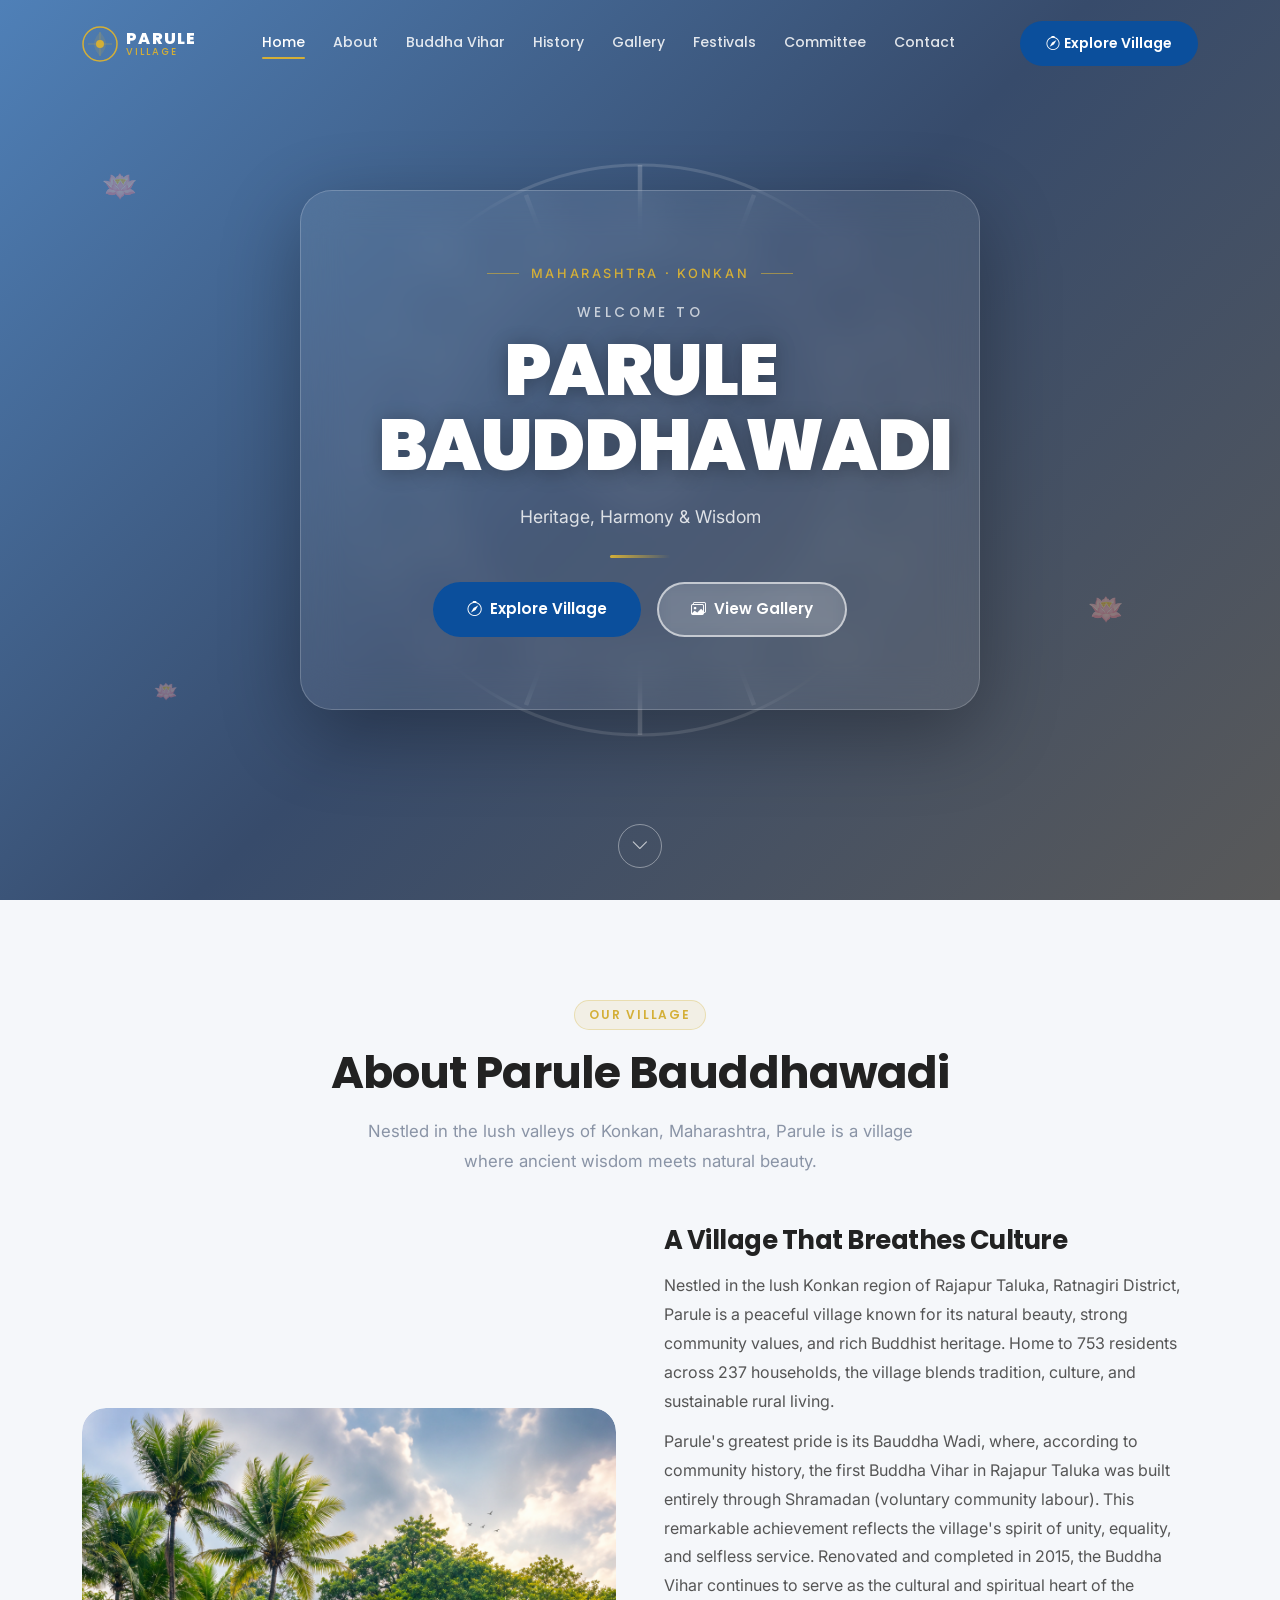
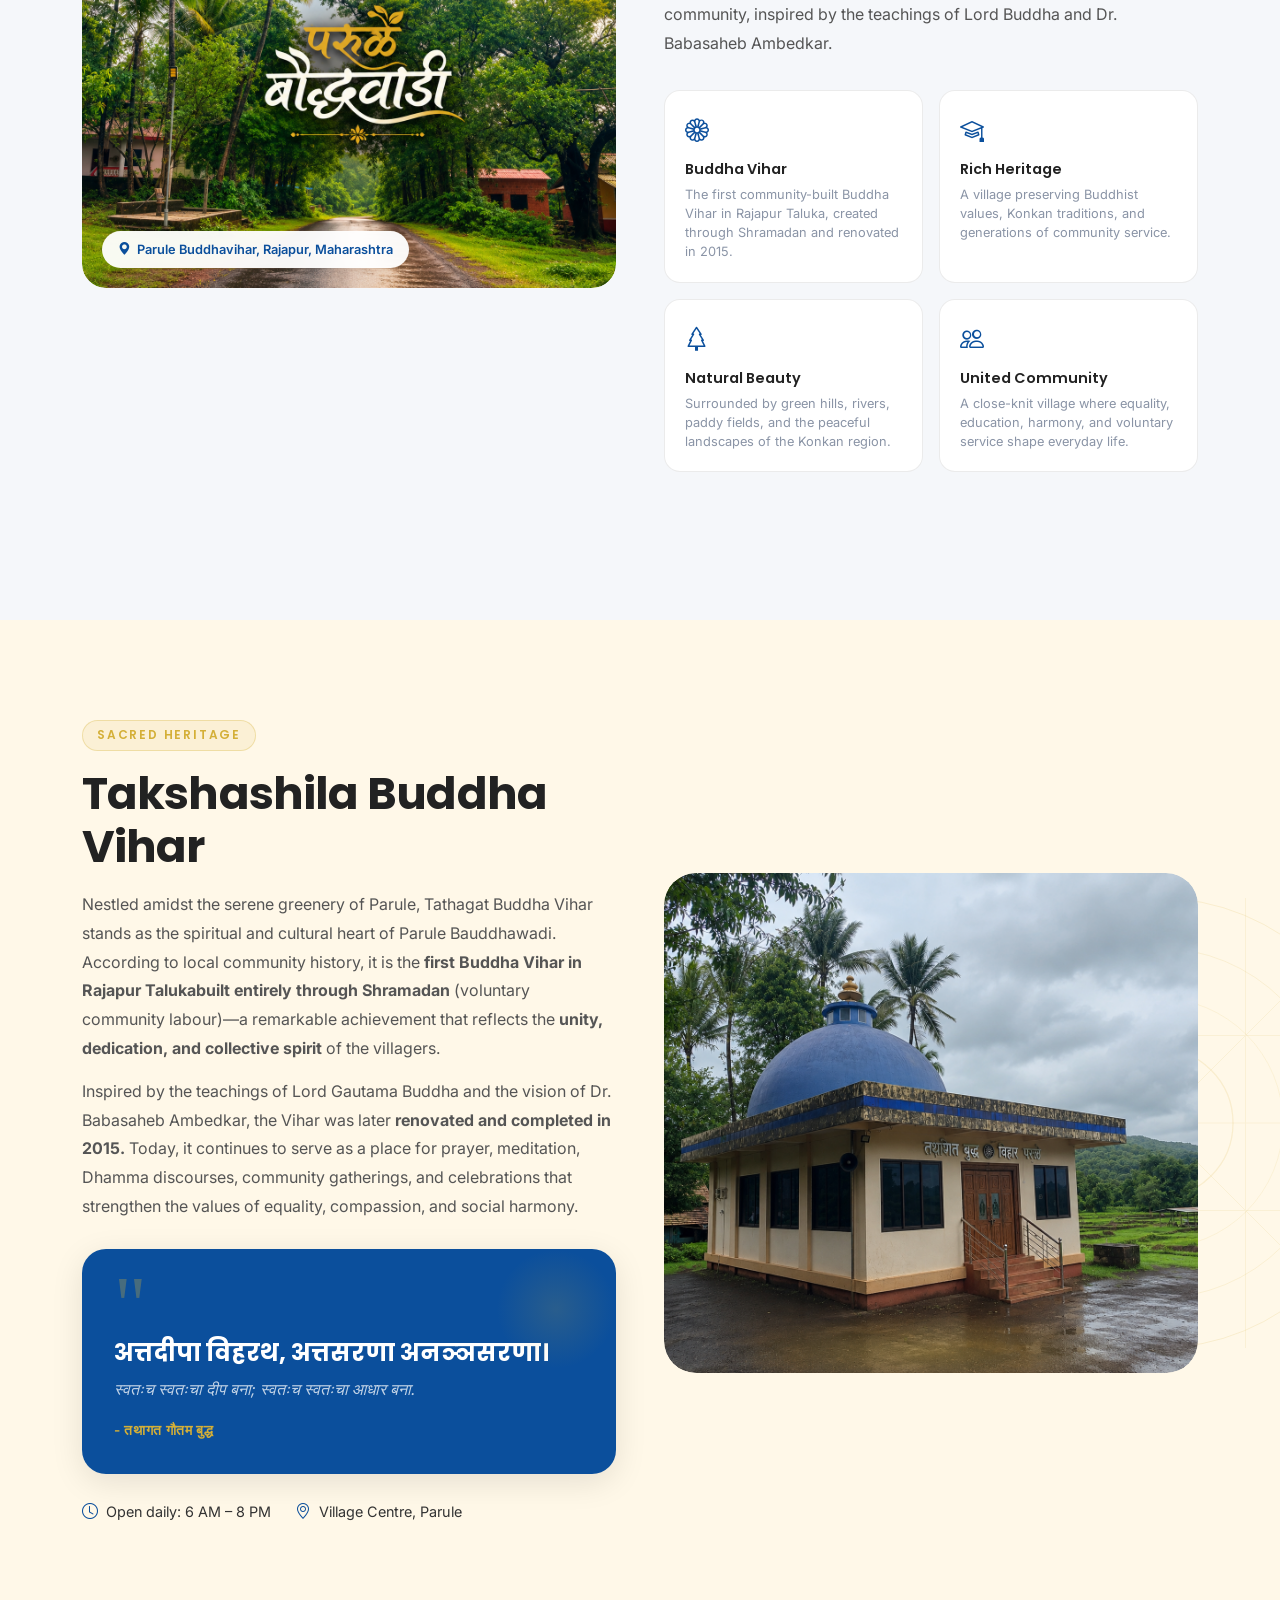
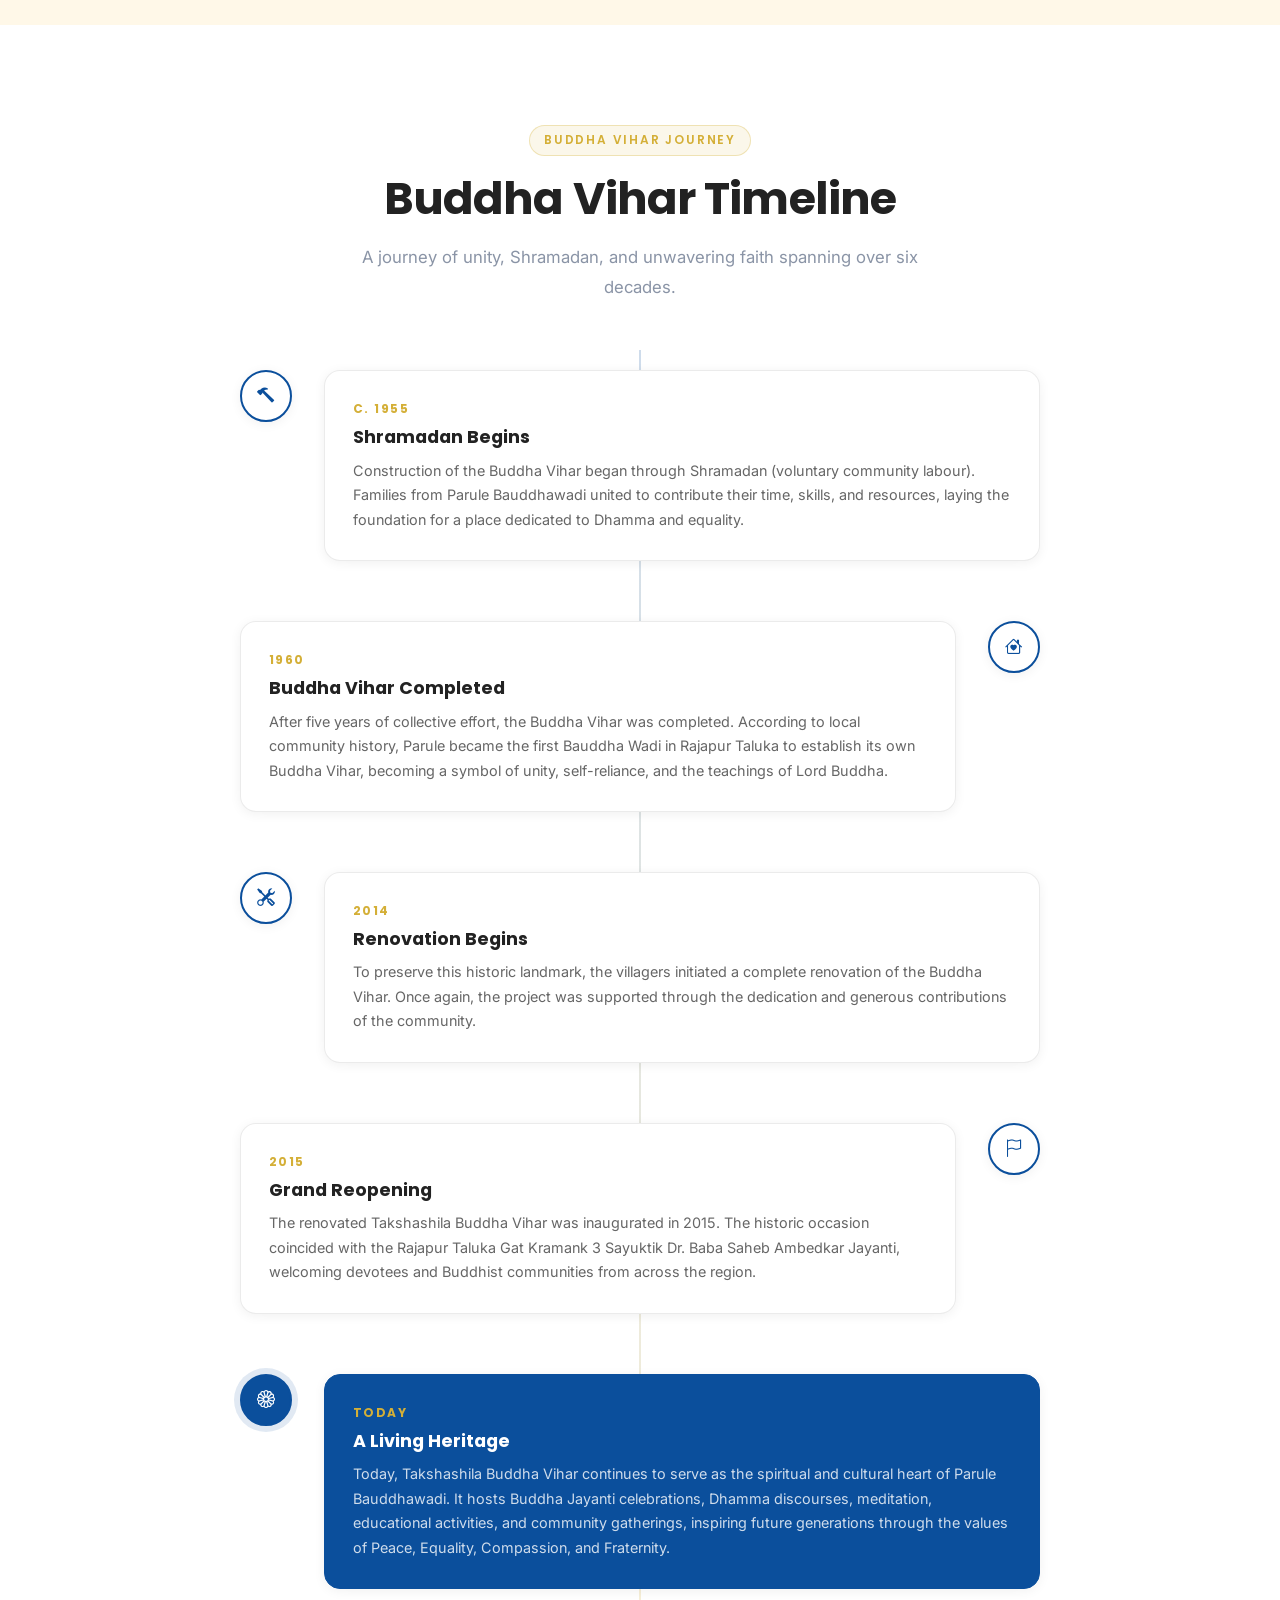
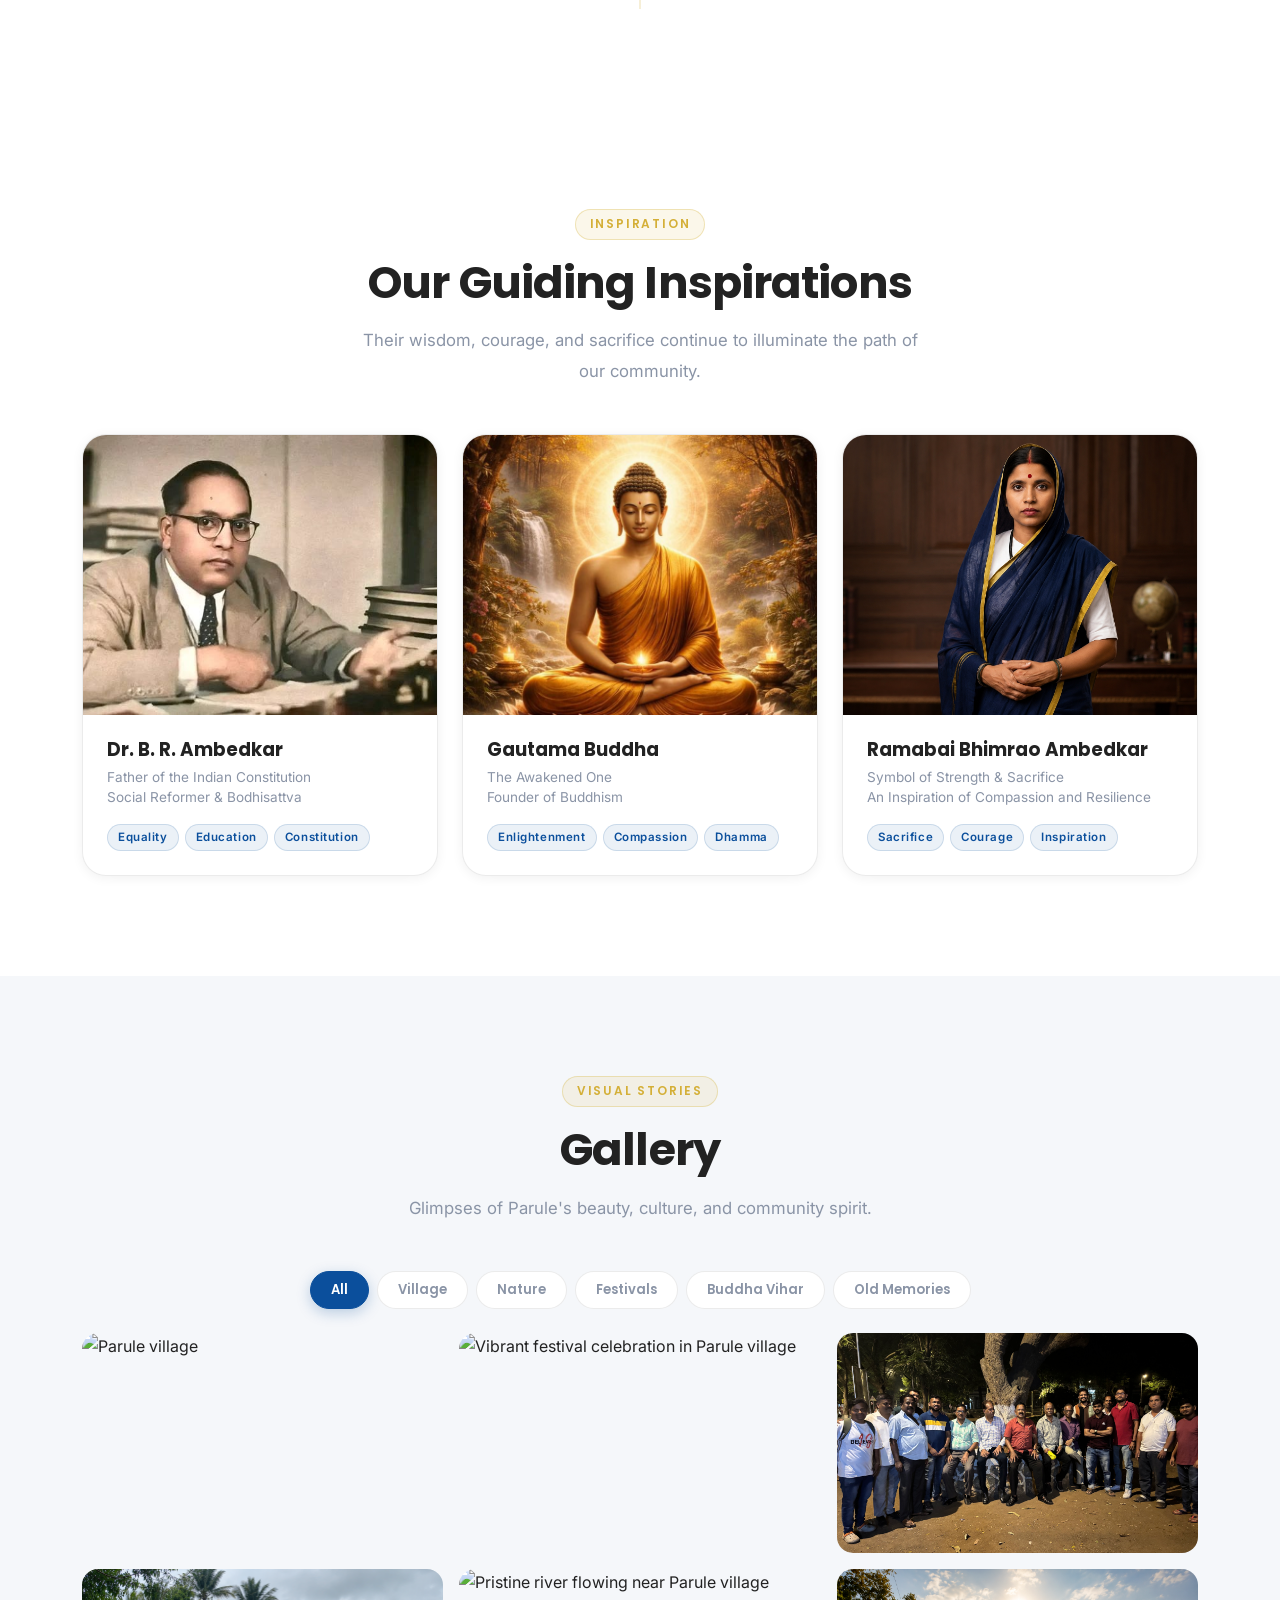
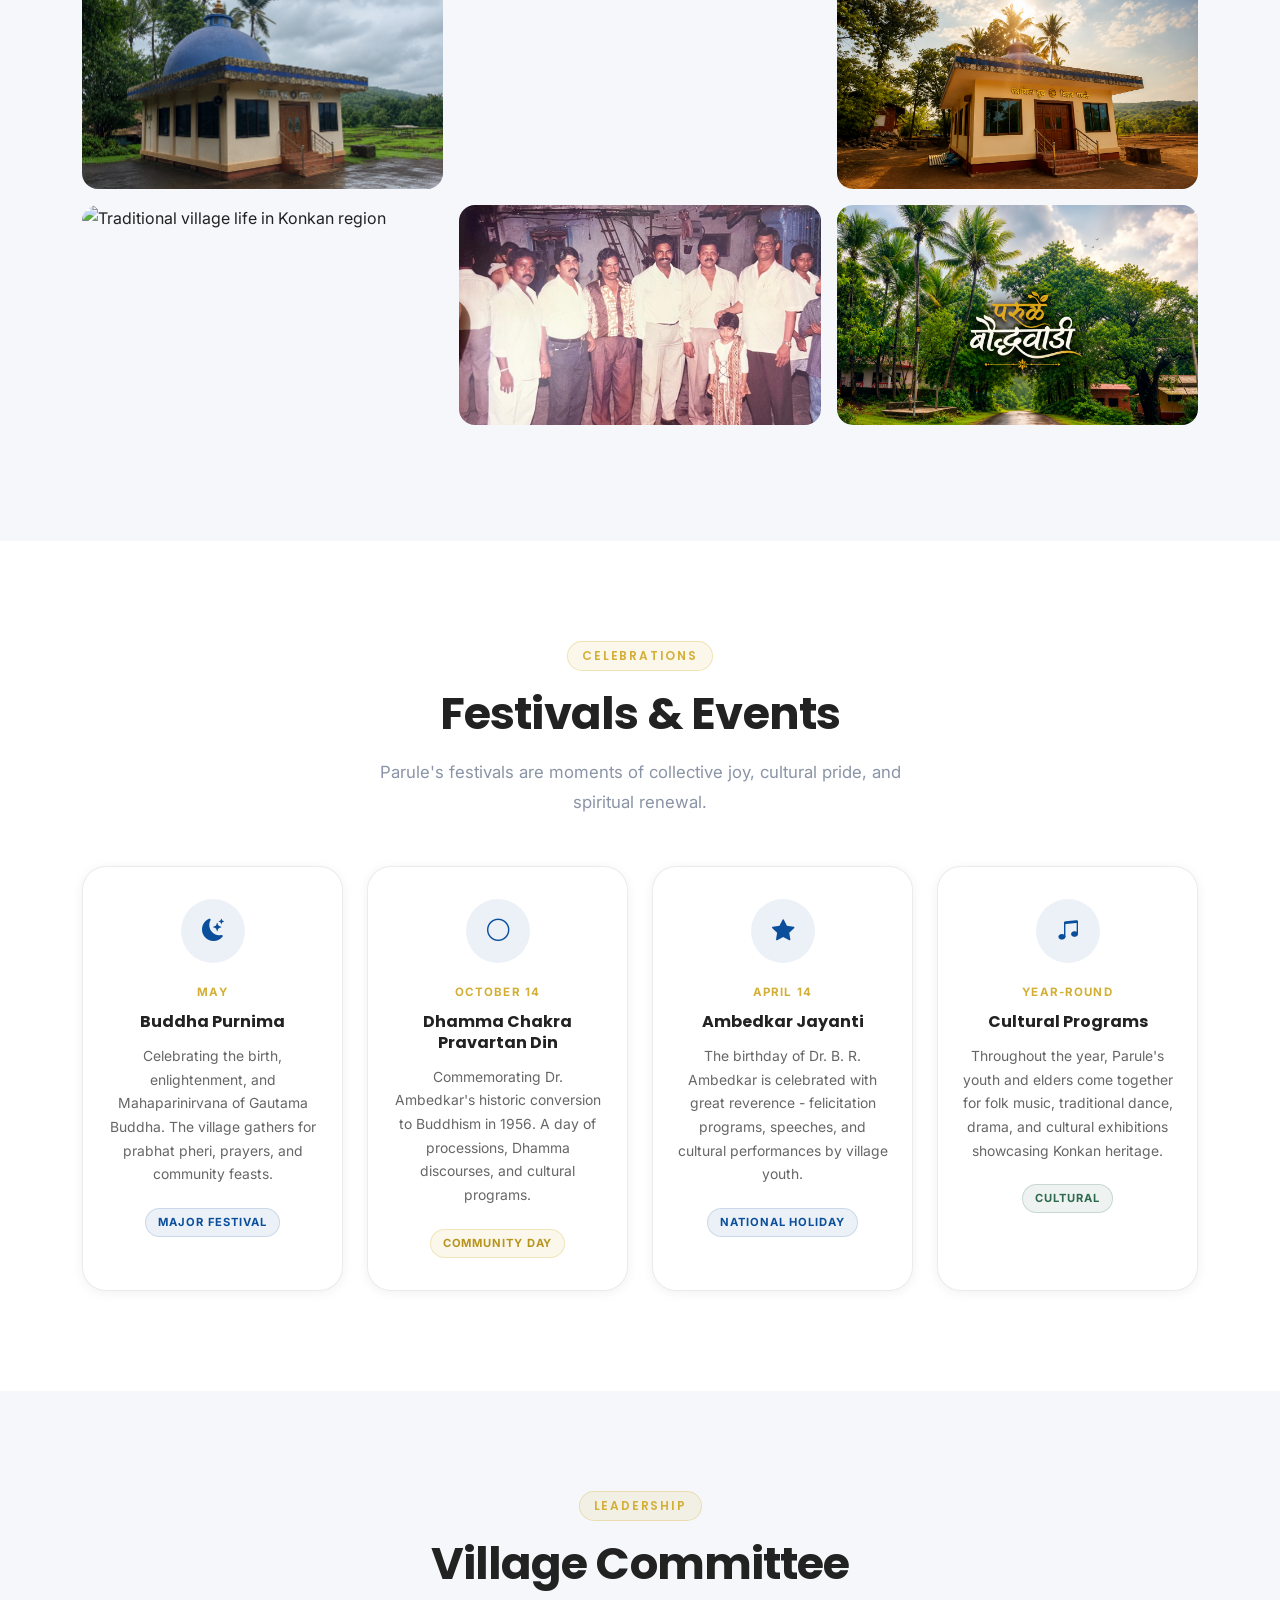
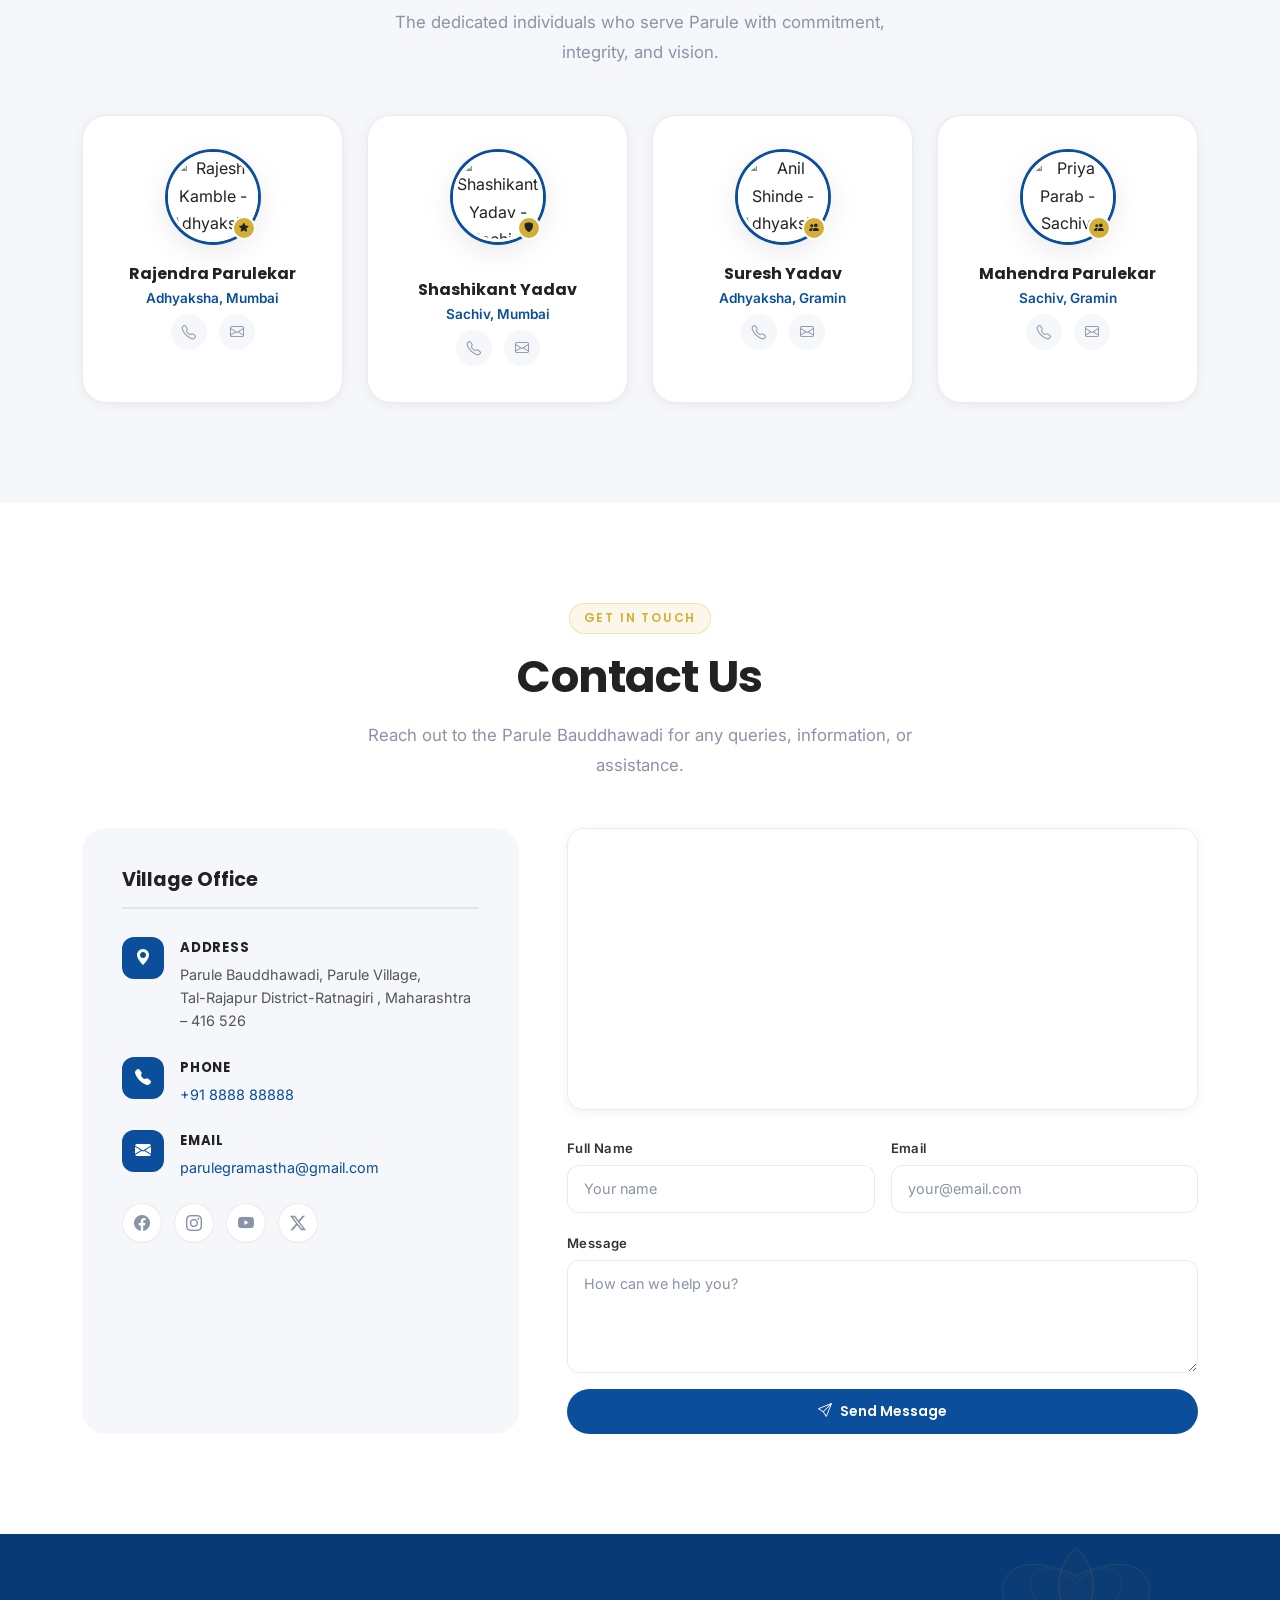
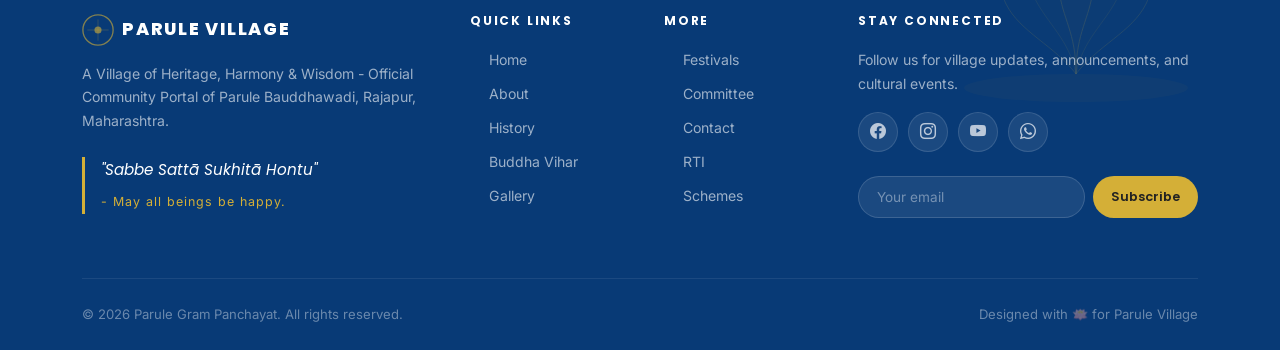
==== index.html @ d279f094 "Add files via upload Moved files to root folder" ====
<!doctype html>
<html lang="en">
  <head>
    <script>
      (function (w, i, g) {
        w[g] = w[g] || [];
        if (typeof w[g].push == "function") w[g].push(i);
      })(window, "GTM-KL4FQVG", "google_tags_first_party");
    </script>
    <script>
      (function (w, d, s, l) {
        w[l] = w[l] || [];
        (function () {
          w[l].push(arguments);
        })("set", "developer_id.dY2E1Nz", true);
        var f = d.getElementsByTagName(s)[0],
          j = d.createElement(s);
        j.async = true;
        j.src = "/cake/";
        f.parentNode.insertBefore(j, f);
      })(window, document, "script", "dataLayer");
    </script>
    <meta charset="UTF-8" />
    <meta name="viewport" content="width=device-width, initial-scale=1.0" />
    <meta
      name="description"
      content="Parule Village - A Village of Heritage, Harmony & Wisdom. Official community portal for Parule, Konkan, Maharashtra."
    />
    <meta
      name="keywords"
      content="Parule village, Konkan village, Maharashtra, Buddha Vihar, Gram Panchayat, community portal"
    />
    <meta name="author" content="Parule Gram Panchayat" />
    <meta
      property="og:title"
      content="Parule Village - Heritage, Harmony & Wisdom"
    />
    <meta
      property="og:description"
      content="Official community portal for Parule village, Konkan, Maharashtra."
    />
    <meta property="og:type" content="website" />
    <title>Parule Village - Heritage, Harmony &amp; Wisdom</title>

    <!-- Favicon placeholder -->
    <link
      rel="icon"
      type="image/svg+xml"
      href="data:image/svg+xml,<svg xmlns='http://www.w3.org/2000/svg' viewBox='0 0 100 100'><text y='.9em' font-size='90'>🪷</text></svg>"
    />

    <!-- Google Fonts -->
    <link rel="preconnect" href="https://fonts.googleapis.com" />
    <link rel="preconnect" href="https://fonts.gstatic.com" crossorigin />
    <link
      href="https://fonts.googleapis.com/css2?family=Poppins:wght@300;400;500;600;700;800;900&family=Inter:wght@300;400;500;600&display=swap"
      rel="stylesheet"
    />

    <!-- Bootstrap 5.3 -->
    <link
      rel="stylesheet"
      href="https://cdn.jsdelivr.net/npm/bootstrap@5.3.2/dist/css/bootstrap.min.css"
    />

    <!-- Bootstrap Icons -->
    <link
      rel="stylesheet"
      href="https://cdn.jsdelivr.net/npm/bootstrap-icons@1.11.3/font/bootstrap-icons.min.css"
    />

    <!-- AOS Animate On Scroll -->
    <link
      rel="stylesheet"
      href="https://cdn.jsdelivr.net/npm/aos@2.3.4/dist/aos.css"
    />

    <!-- GLightbox -->
    <link
      rel="stylesheet"
      href="https://cdn.jsdelivr.net/npm/glightbox/dist/css/glightbox.min.css"
    />

    <!-- Custom CSS -->
    <link rel="stylesheet" href="css/style.css" />
  </head>
  <body>
    <!-- ========== NAVBAR ========== -->
    <nav
      class="navbar navbar-expand-lg fixed-top"
      id="mainNavbar"
      aria-label="Main navigation"
    >
      <div class="container">
        <!-- Logo -->
        <a
          class="navbar-brand d-flex align-items-center gap-2"
          href="#home"
          aria-label="Parule Village Home"
        >
          <div class="navbar-logo-icon" aria-hidden="true">
            <svg
              width="36"
              height="36"
              viewBox="0 0 36 36"
              fill="none"
              xmlns="http://www.w3.org/2000/svg"
            >
              <circle
                cx="18"
                cy="18"
                r="17"
                stroke="var(--gold)"
                stroke-width="1.5"
              />
              <path
                d="M18 6 C18 6 24 12 24 18 C24 24 18 30 18 30 C18 30 12 24 12 18 C12 12 18 6 18 6Z"
                fill="var(--gold)"
                opacity="0.15"
              />
              <circle cx="18" cy="18" r="4" fill="var(--gold)" />
              <line
                x1="18"
                y1="6"
                x2="18"
                y2="30"
                stroke="var(--gold)"
                stroke-width="0.8"
                opacity="0.4"
              />
              <line
                x1="6"
                y1="18"
                x2="30"
                y2="18"
                stroke="var(--gold)"
                stroke-width="0.8"
                opacity="0.4"
              />
            </svg>
          </div>
          <div class="navbar-brand-text">
            <span class="brand-title">PARULE</span>
            <span class="brand-subtitle">VILLAGE</span>
          </div>
        </a>

        <button
          class="navbar-toggler"
          type="button"
          data-bs-toggle="collapse"
          data-bs-target="#navMenu"
          aria-controls="navMenu"
          aria-expanded="false"
          aria-label="Toggle navigation"
        >
          <span class="navbar-toggler-icon-custom">
            <i class="bi bi-list"></i>
          </span>
        </button>

        <div class="collapse navbar-collapse" id="navMenu">
          <ul class="navbar-nav mx-auto gap-1" role="list">
            <li class="nav-item"><a class="nav-link" href="#home">Home</a></li>
            <li class="nav-item">
              <a class="nav-link" href="#about">About</a>
            </li>
            <li class="nav-item">
              <a class="nav-link" href="#buddha-vihar">Buddha Vihar</a>
            </li>
            <li class="nav-item">
              <a class="nav-link" href="#history">History</a>
            </li>
            <li class="nav-item">
              <a class="nav-link" href="#gallery">Gallery</a>
            </li>
            <li class="nav-item">
              <a class="nav-link" href="#festivals">Festivals</a>
            </li>
            <li class="nav-item">
              <a class="nav-link" href="#committee">Committee</a>
            </li>
            <li class="nav-item">
              <a class="nav-link" href="#contact">Contact</a>
            </li>
          </ul>
          <a href="#about" class="btn btn-cta ms-lg-3">
            <i class="bi bi-compass me-1" aria-hidden="true"></i>Explore Village
          </a>
        </div>
      </div>
    </nav>

    <!-- ========== HERO SECTION ========== -->
    <section id="home" class="hero-section" role="banner">
      <!-- Parallax background -->
      <div class="hero-bg" aria-hidden="true"></div>
      <!-- Overlay -->
      <div class="hero-overlay" aria-hidden="true"></div>

      <!-- Dharma wheel watermark -->
      <div class="dharma-wheel-watermark" aria-hidden="true">
        <svg
          viewBox="0 0 200 200"
          fill="none"
          xmlns="http://www.w3.org/2000/svg"
        >
          <circle
            cx="100"
            cy="100"
            r="95"
            stroke="white"
            stroke-width="1"
            opacity="0.15"
          />
          <circle
            cx="100"
            cy="100"
            r="15"
            stroke="white"
            stroke-width="2"
            opacity="0.3"
          />
          <circle
            cx="100"
            cy="100"
            r="70"
            stroke="white"
            stroke-width="1.5"
            opacity="0.2"
          />
          <g opacity="0.2" stroke="white" stroke-width="1.5">
            <line x1="100" y1="5" x2="100" y2="30" />
            <line x1="100" y1="170" x2="100" y2="195" />
            <line x1="5" y1="100" x2="30" y2="100" />
            <line x1="170" y1="100" x2="195" y2="100" />
            <line x1="27" y1="27" x2="47" y2="47" />
            <line x1="153" y1="153" x2="173" y2="173" />
            <line x1="173" y1="27" x2="153" y2="47" />
            <line x1="47" y1="153" x2="27" y2="173" />
            <line x1="15" y1="62" x2="36" y2="70" />
            <line x1="164" y1="130" x2="185" y2="138" />
            <line x1="62" y1="15" x2="70" y2="36" />
            <line x1="130" y1="164" x2="138" y2="185" />
            <line x1="185" y1="62" x2="164" y2="70" />
            <line x1="36" y1="130" x2="15" y2="138" />
            <line x1="138" y1="15" x2="130" y2="36" />
            <line x1="70" y1="164" x2="62" y2="185" />
          </g>
        </svg>
      </div>

      <!-- Floating lotus decorations -->
      <div class="lotus-float lotus-float--1" aria-hidden="true">🪷</div>
      <div class="lotus-float lotus-float--2" aria-hidden="true">🪷</div>
      <div class="lotus-float lotus-float--3" aria-hidden="true">🪷</div>

      <!-- Hero content card -->
      <div
        class="container h-100 d-flex align-items-center justify-content-center"
      >
        <div
          class="hero-glass-card text-center"
          data-aos="fade-up"
          data-aos-duration="1000"
        >
          <p class="hero-eyebrow">
            <span class="eyebrow-line" aria-hidden="true"></span>
            Maharashtra · Konkan
            <span class="eyebrow-line" aria-hidden="true"></span>
          </p>
          <p class="hero-welcome">WELCOME TO</p>
          <h1 class="hero-title">PARULE BAUDDHAWADI</h1>
          <p class="hero-subtitle">
            Heritage, Harmony &amp; Wisdom
          </p>
          <div class="hero-divider" aria-hidden="true"></div>
          <div
            class="hero-actions d-flex flex-wrap gap-3 justify-content-center"
          >
            <a href="#about" class="btn btn-hero-primary">
              <i class="bi bi-compass me-2" aria-hidden="true"></i>Explore
              Village
            </a>
            <a href="#gallery" class="btn btn-hero-secondary">
              <i class="bi bi-images me-2" aria-hidden="true"></i>View Gallery
            </a>
          </div>
        </div>
      </div>

      <!-- Scroll indicator -->
      <a
        href="#about"
        class="scroll-indicator"
        aria-label="Scroll to About section"
      >
        <div class="scroll-indicator-inner">
          <i class="bi bi-chevron-down" aria-hidden="true"></i>
        </div>
      </a>
    </section>

    <!-- ========== ABOUT SECTION ========== -->
    <section
      id="about"
      class="section-padding bg-light-gray"
      aria-labelledby="about-heading"
    >
      <div class="container">
        <!-- Section header -->
        <div class="section-header text-center mb-5" data-aos="fade-up">
          <span class="section-tag">Our Village</span>
          <h2 class="section-title" id="about-heading">About Parule Bauddhawadi</h2>
          <p class="section-subtitle">
            Nestled in the lush valleys of Konkan, Maharashtra, Parule is a
            village where ancient wisdom meets natural beauty.
          </p>
        </div>

        <!-- Two-column layout -->
        <div class="row align-items-center g-5 mb-5">
          <div class="col-lg-6" data-aos="fade-right">
            <div class="about-image-wrapper">
              <img
                src="images/buddhawadi.PNG"
                alt="Parule Buddha Vihar"
                class="about-image img-fluid"
                loading="lazy"
              />
              <div class="about-image-badge">
                <i class="bi bi-geo-alt-fill" aria-hidden="true"></i>
                <span>Parule Buddhavihar, Rajapur, Maharashtra</span>
              </div>
            </div>
          </div>
          <div class="col-lg-6" data-aos="fade-left">
            <div class="about-content">
              <h3 class="about-heading">A Village That Breathes Culture</h3>
              <p class="about-text">
                Nestled in the lush Konkan region of Rajapur Taluka, Ratnagiri District, Parule is a peaceful village known for its natural beauty, strong community values, and rich Buddhist heritage. Home to 753 residents across 237 households, the village blends tradition, culture, and sustainable rural living.
              </p>
              <p class="about-text">
                Parule's greatest pride is its Bauddha Wadi, where, according to community history, the first Buddha Vihar in Rajapur Taluka was built entirely through Shramadan (voluntary community labour). This remarkable achievement reflects the village's spirit of unity, equality, and selfless service. Renovated and completed in 2015, the Buddha Vihar continues to serve as the cultural and spiritual heart of the community, inspired by the teachings of Lord Buddha and Dr. Babasaheb Ambedkar.
              </p>

              <!-- Feature cards -->
              <div class="row g-3 mt-3">
                <div class="col-6">
                  <div class="feature-card">
                    <i
                      class="bi bi-flower1 feature-icon"
                      aria-hidden="true"
                    ></i>
                    <h4 class="feature-title">Buddha Vihar</h4>
                    <p class="feature-text">
                      The first community-built Buddha Vihar in Rajapur Taluka, created through Shramadan and renovated in 2015.
                    </p>
                  </div>
                </div>
                <div class="col-6">
                  <div class="feature-card">
                    <i
                      class="bi bi-mortarboard feature-icon"
                      aria-hidden="true"
                    ></i>
                    <h4 class="feature-title">Rich Heritage</h4>
                    <p class="feature-text">
                      A village preserving Buddhist values, Konkan traditions, and generations of community service.
                    </p>
                  </div>
                </div>
                <div class="col-6">
                  <div class="feature-card">
                    <i class="bi bi-tree feature-icon" aria-hidden="true"></i>
                    <h4 class="feature-title">Natural Beauty</h4>
                    <p class="feature-text">
                      Surrounded by green hills, rivers, paddy fields, and the peaceful landscapes of the Konkan region.
                    </p>
                  </div>
                </div>
                <div class="col-6">
                  <div class="feature-card">
                    <i class="bi bi-people feature-icon" aria-hidden="true"></i>
                    <h4 class="feature-title">United Community</h4>
                    <p class="feature-text">
                      A close-knit village where equality, education, harmony, and voluntary service shape everyday life.
                    </p>
                  </div>
                </div>
              </div>
            </div>
          </div>
        </div>

        <!-- Stats row -->
        <!-- <div class="row g-4" data-aos="fade-up">
          <div class="col-6 col-md-4 col-lg-2">
            <div class="stat-card text-center">
              <div class="stat-icon">
                <i class="bi bi-people-fill" aria-hidden="true"></i>
              </div>
              <div class="stat-number" data-count="2400">0</div>
              <div class="stat-label">Population</div>
            </div>
          </div>
          <div class="col-6 col-md-4 col-lg-2">
            <div class="stat-card text-center">
              <div class="stat-icon">
                <i class="bi bi-building" aria-hidden="true"></i>
              </div>
              <div class="stat-number" data-count="3">0</div>
              <div class="stat-label">Schools</div>
            </div>
          </div>
          <div class="col-6 col-md-4 col-lg-2">
            <div class="stat-card text-center">
              <div class="stat-icon">
                <i class="bi bi-bank" aria-hidden="true"></i>
              </div>
              <div class="stat-number" data-count="1">0</div>
              <div class="stat-label">Gram Panchayat</div>
            </div>
          </div>
          <div class="col-6 col-md-4 col-lg-2">
            <div class="stat-card text-center">
              <div class="stat-icon">
                <i class="bi bi-flower2" aria-hidden="true"></i>
              </div>
              <div class="stat-number" data-count="1">0</div>
              <div class="stat-label">Buddha Vihar</div>
            </div>
          </div>
          <div class="col-6 col-md-4 col-lg-2">
            <div class="stat-card text-center">
              <div class="stat-icon">
                <i class="bi bi-water" aria-hidden="true"></i>
              </div>
              <div class="stat-number" data-count="2">0</div>
              <div class="stat-label">Nearby Rivers</div>
            </div>
          </div>
          <div class="col-6 col-md-4 col-lg-2">
            <div class="stat-card text-center">
              <div class="stat-icon">
                <i class="bi bi-tree-fill" aria-hidden="true"></i>
              </div>
              <div class="stat-number" data-count="360">0</div>
              <div class="stat-label">Green Hills (°)</div>
            </div>
          </div>
        </div> -->
      </div>
    </section>

    <!-- ========== BUDDHA VIHAR SECTION ========== -->
    <section
      id="buddha-vihar"
      class="section-padding buddha-vihar-section"
      aria-labelledby="vihar-heading"
    >
      <!-- Mandala watermark -->
      <div class="mandala-watermark" aria-hidden="true">
        <svg
          viewBox="0 0 400 400"
          fill="none"
          xmlns="http://www.w3.org/2000/svg"
        >
          <circle
            cx="200"
            cy="200"
            r="180"
            stroke="var(--gold)"
            stroke-width="0.8"
            opacity="0.15"
          />
          <circle
            cx="200"
            cy="200"
            r="140"
            stroke="var(--gold)"
            stroke-width="0.8"
            opacity="0.12"
          />
          <circle
            cx="200"
            cy="200"
            r="100"
            stroke="var(--gold)"
            stroke-width="0.8"
            opacity="0.1"
          />
          <circle
            cx="200"
            cy="200"
            r="60"
            stroke="var(--gold)"
            stroke-width="1"
            opacity="0.15"
          />
          <circle cx="200" cy="200" r="20" fill="var(--gold)" opacity="0.08" />
          <g opacity="0.1" stroke="var(--gold)" stroke-width="0.8">
            <line x1="200" y1="20" x2="200" y2="380" />
            <line x1="20" y1="200" x2="380" y2="200" />
            <line x1="55" y1="55" x2="345" y2="345" />
            <line x1="345" y1="55" x2="55" y2="345" />
            <line x1="20" y1="130" x2="380" y2="130" />
            <line x1="20" y1="270" x2="380" y2="270" />
            <line x1="130" y1="20" x2="130" y2="380" />
            <line x1="270" y1="20" x2="270" y2="380" />
          </g>
        </svg>
      </div>

      <div class="container">
        <div class="row align-items-center g-5">
          
          <div class="col-lg-6" data-aos="fade-left">
            <div class="vihar-content">
              <span class="section-tag">SACRED HERITAGE</span>
              <h2 class="section-title" id="vihar-heading">Takshashila Buddha Vihar</h2>
              <p class="vihar-text">
                Nestled amidst the serene greenery of Parule, Tathagat Buddha Vihar stands as the spiritual and cultural heart of Parule Bauddhawadi. According to local community history, it is the <strong>first Buddha Vihar in Rajapur Talukabuilt entirely through Shramadan</strong> (voluntary community labour)—a remarkable achievement that reflects the <strong>unity, dedication, and collective spirit</strong> of the villagers.
              </p>
              <p class="vihar-text">
                Inspired by the teachings of Lord Gautama Buddha and the vision of Dr. Babasaheb Ambedkar, the Vihar was later <strong>renovated and completed in 2015.</strong> Today, it continues to serve as a place for prayer, meditation, Dhamma discourses, community gatherings, and celebrations that strengthen the values of equality, compassion, and social harmony.
              </p>

              <!-- Quote card -->
              <div class="quote-card" data-aos="zoom-in" data-aos-delay="200">
                <div class="quote-mark" aria-hidden="true">"</div>
                <p class="quote-text" lang="pi">अत्तदीपा विहरथ, अत्तसरणा अनञ्ञसरणा।</p>
                <p class="quote-translation">स्वतःच स्वतःचा दीप बना; स्वतःच स्वतःचा आधार बना.</p>
                <div class="quote-attribution">- तथागत गौतम बुद्ध</div>
              </div>

              <!-- Vihar details -->
              <div class="vihar-details d-flex gap-4 flex-wrap mt-4">
                <div class="vihar-detail">
                  <i class="bi bi-clock" aria-hidden="true"></i>
                  <span>Open daily: 6 AM – 8 PM</span>
                </div>
                <div class="vihar-detail">
                  <i class="bi bi-geo-alt" aria-hidden="true"></i>
                  <span>Village Centre, Parule</span>
                </div>
              </div>
            </div>
          </div>
          <div class="col-lg-6" data-aos="fade-right">
            <div class="vihar-image-wrapper">
              <img
                src="images/buddhavihar.png"
                alt="Serene Buddha statue at Parule village's Buddha Vihar"
                class="vihar-image img-fluid"
                loading="lazy"
              />
              <div class="vihar-image-glow" aria-hidden="true"></div>
            </div>
          </div>
        </div>
      </div>
    </section>

    <!-- ========== HISTORY / TIMELINE SECTION ========== -->
    <section
      id="history"
      class="section-padding bg-white"
      aria-labelledby="history-heading"
    >
      <div class="container">
        <div class="section-header text-center mb-5" data-aos="fade-up">
          <span class="section-tag">Buddha Vihar Journey</span>
          <h2 class="section-title" id="history-heading">Buddha Vihar Timeline</h2>
          <p class="section-subtitle">
            A journey of unity, Shramadan, and unwavering faith spanning over six decades.
          </p>
        </div>

        <!-- Timeline -->
        <div class="timeline" role="list">
          <div class="timeline-item" data-aos="fade-right" role="listitem">
            <div class="timeline-marker" aria-hidden="true">
              <i class="bi bi-hammer"></i>
            </div>
            <div class="timeline-content">
              <span class="timeline-year">c. 1955</span>
              <h3 class="timeline-title">Shramadan Begins</h3>
              <p class="timeline-text">
                Construction of the Buddha Vihar began through Shramadan (voluntary community labour). Families from Parule Bauddhawadi united to contribute their time, skills, and resources, laying the foundation for a place dedicated to Dhamma and equality.
              </p>
            </div>
          </div>

          <div
            class="timeline-item timeline-item--right"
            data-aos="fade-left"
            role="listitem"
          >
            <div class="timeline-marker" aria-hidden="true">
              <i class="bi bi-house-heart"></i>
            </div>
            <div class="timeline-content">
              <span class="timeline-year">1960</span>
              <h3 class="timeline-title">Buddha Vihar Completed</h3>
              <p class="timeline-text">
                After five years of collective effort, the Buddha Vihar was completed. According to local community history, Parule became the first Bauddha Wadi in Rajapur Taluka to establish its own Buddha Vihar, becoming a symbol of unity, self-reliance, and the teachings of Lord Buddha.
              </p>
            </div>
          </div>

          <div class="timeline-item" data-aos="fade-right" role="listitem">
            <div class="timeline-marker" aria-hidden="true">
              <i class="bi bi-tools"></i>
            </div>
            <div class="timeline-content">
              <span class="timeline-year">2014</span>
              <h3 class="timeline-title">Renovation Begins</h3>
              <p class="timeline-text">
                To preserve this historic landmark, the villagers initiated a complete renovation of the Buddha Vihar. Once again, the project was supported through the dedication and generous contributions of the community.
              </p>
            </div>
          </div>

          <div
            class="timeline-item timeline-item--right"
            data-aos="fade-left"
            role="listitem"
          >
            <div class="timeline-marker" aria-hidden="true">
              <i class="bi bi-flag"></i>
            </div>
            <div class="timeline-content">
              <span class="timeline-year">2015</span>
              <h3 class="timeline-title">Grand Reopening</h3>
              <p class="timeline-text">
                The renovated Takshashila Buddha Vihar was inaugurated in 2015. The historic occasion coincided with the Rajapur Taluka Gat Kramank 3 Sayuktik Dr. Baba Saheb Ambedkar Jayanti, welcoming devotees and Buddhist communities from across the region.
              </p>
            </div>
          </div>

          <div class="timeline-item" data-aos="fade-right" role="listitem">
            <div
              class="timeline-marker timeline-marker--active"
              aria-hidden="true"
            >
              <i class="bi bi-flower1"></i>
            </div>
            <div class="timeline-content timeline-content--active">
              <span class="timeline-year">Today</span>
              <h3 class="timeline-title">A Living Heritage</h3>
              <p class="timeline-text">
               Today, Takshashila Buddha Vihar continues to serve as the spiritual and cultural heart of Parule Bauddhawadi. It hosts Buddha Jayanti celebrations, Dhamma discourses, meditation, educational activities, and community gatherings, inspiring future generations through the values of Peace, Equality, Compassion, and Fraternity.
              </p>
            </div>
          </div>
        </div>
      </div>
    </section>

    

    <!-- ========== GREAT PERSONALITIES ========== -->
    <section
      class="section-padding bg-white"
      aria-labelledby="personalities-heading"
    >
      <div class="container">
        <div class="section-header text-center mb-5" data-aos="fade-up">
          <span class="section-tag">Inspiration</span>
          <h2 class="section-title" id="personalities-heading">
            Our Guiding Inspirations
          </h2>
          <p class="section-subtitle">
            Their wisdom, courage, and sacrifice continue to illuminate the path of our community.
          </p>
        </div>

        <div class="row g-4 justify-content-center">
          <!-- Dr. Ambedkar -->
          <div class="col-md-6 col-lg-4" data-aos="fade-up" data-aos-delay="0">
            <div class="personality-card">
              <div class="personality-image-wrapper">
                <img
                  src="images/babasaheb.jpg"
                  alt="Dr. B. R. Ambedkar - Father of the Indian Constitution"
                  class="personality-image"
                  loading="lazy"
                />
                <div class="personality-overlay" aria-hidden="true">
                  <p class="personality-quote">
                    "Education is the manifestation of perfection already in
                    man."
                  </p>
                </div>
              </div>
              <div class="personality-info">
                <h3 class="personality-name">Dr. B. R. Ambedkar</h3>
                <p class="personality-role">
                  Father of the Indian Constitution<br />Social Reformer &amp;
                  Bodhisattva
                </p>
                <div class="personality-tags">
                  <span class="personality-tag">Equality</span>
                  <span class="personality-tag">Education</span>
                  <span class="personality-tag">Constitution</span>
                </div>
              </div>
            </div>
          </div>

          <!-- Gautama Buddha -->
          <div
            class="col-md-6 col-lg-4"
            data-aos="fade-up"
            data-aos-delay="100"
          >
            <div class="personality-card">
              <div class="personality-image-wrapper">
                <img
                  src="images/buddha.jpeg"
                  alt="Gautama Buddha - The Awakened One"
                  class="personality-image"
                  loading="lazy"
                />
                <div class="personality-overlay" aria-hidden="true">
                  <p class="personality-quote">
                    "Peace comes from within. Do not seek it without."
                  </p>
                </div>
              </div>
              <div class="personality-info">
                <h3 class="personality-name">Gautama Buddha</h3>
                <p class="personality-role">
                  The Awakened One<br />Founder of Buddhism
                </p>
                <div class="personality-tags">
                  <span class="personality-tag">Enlightenment</span>
                  <span class="personality-tag">Compassion</span>
                  <span class="personality-tag">Dhamma</span>
                </div>
              </div>
            </div>
          </div>

          <!-- Village Leader -->
          <div
            class="col-md-6 col-lg-4"
            data-aos="fade-up"
            data-aos-delay="200"
          >
            <div class="personality-card">
              <div class="personality-image-wrapper">
                <img
                  src="images/ramabai.png"
                  alt="Village leadership of Parule"
                  class="personality-image"
                  loading="lazy"
                />
                <div class="personality-overlay" aria-hidden="true">
                  <p class="personality-quote">
                    "The silent strength behind a great revolution."
                  </p>
                </div>
              </div>
              <div class="personality-info">
                <h3 class="personality-name">Ramabai Bhimrao Ambedkar</h3>
                <p class="personality-role">
                  Symbol of Strength & Sacrifice<br />An Inspiration of Compassion and Resilience
                </p>
                <div class="personality-tags">
                  <span class="personality-tag">Sacrifice</span>
                  <span class="personality-tag">Courage</span>
                  <span class="personality-tag">Inspiration</span>
                </div>
              </div>
            </div>
          </div>
        </div>
      </div>
    </section>

    <!-- ========== GALLERY SECTION ========== -->
    <section
      id="gallery"
      class="section-padding bg-light-gray"
      aria-labelledby="gallery-heading"
    >
      <div class="container">
        <div class="section-header text-center mb-5" data-aos="fade-up">
          <span class="section-tag">Visual Stories</span>
          <h2 class="section-title" id="gallery-heading">Gallery</h2>
          <p class="section-subtitle">
            Glimpses of Parule's beauty, culture, and community spirit.
          </p>
        </div>

        <!-- Filter buttons -->
        <div
          class="gallery-filters d-flex flex-wrap gap-2 justify-content-center mb-4"
          role="group"
          aria-label="Gallery categories"
        >
          <button class="gallery-filter active" data-filter="all">All</button>
          <button class="gallery-filter" data-filter="village">Village</button>
          <button class="gallery-filter" data-filter="nature">Nature</button>
          <button class="gallery-filter" data-filter="festivals">
            Festivals
          </button>
          <button class="gallery-filter" data-filter="vihar">
            Buddha Vihar
          </button>
          <button class="gallery-filter" data-filter="memories">
            Old Memories
          </button>
        </div>

        <!-- Masonry gallery grid -->
        <div class="gallery-grid" id="galleryGrid" data-aos="fade-up">
          <a
            href="images/gallery/parule1.jpg"
            class="gallery-item glightbox"
            data-category="nature"
            data-gallery="parule"
            data-title="Parule Village"
            aria-label="View Parule Village full size"
          >
            <img
              src="images/gallery/parule1.jpg"
              alt="Parule village"
              loading="lazy"
            />
            <div class="gallery-item-overlay">
              <i class="bi bi-zoom-in" aria-hidden="true"></i
              ><span>Konkan Hills</span>
            </div>
          </a>

          <a
            href="images/gallery/buddhavihar.png"
            class="gallery-item glightbox"
            data-category="vihar"
            data-gallery="parule"
            data-title="Buddha Vihar"
            aria-label="View Buddha Vihar full size"
          >
            <img
              src="images/gallery/buddhavihar.png"
              alt="Buddha Vihar at Parule village"
              loading="lazy"
            />
            <div class="gallery-item-overlay">
              <i class="bi bi-zoom-in" aria-hidden="true"></i
              ><span>Buddha Vihar</span>
            </div>
          </a>

          <a
            href="images/gallery/parule3.jpg"
            class="gallery-item glightbox gallery-item--tall"
            data-category="village"
            data-gallery="parule"
            data-title="Village Life"
            aria-label="View Village Life full size"
          >
            <img
              src="images/gallery/parule3.jpg"
              alt="Traditional village life in Konkan region"
              loading="lazy"
            />
            <div class="gallery-item-overlay">
              <i class="bi bi-zoom-in" aria-hidden="true"></i
              ><span>Village Life</span>
            </div>
          </a>

          <a
            href="images/gallery/parule4.jpg"
            class="gallery-item glightbox"
            data-category="festivals"
            data-gallery="parule"
            data-title="Village Festival"
            aria-label="View Village Festival full size"
          >
            <img
              src="images/gallery/parule4.jpg"
              alt="Vibrant festival celebration in Parule village"
              loading="lazy"
            />
            <div class="gallery-item-overlay">
              <i class="bi bi-zoom-in" aria-hidden="true"></i
              ><span>Festival Celebrations</span>
            </div>
          </a>

          <a
            href="images/gallery/parule5.jpg"
            class="gallery-item glightbox"
            data-category="memories"
            data-gallery="parule"
            data-title="River View"
            aria-label="View River View full size"
          >
            <img
              src="images/gallery/parule5.jpg"
              alt="Pristine river flowing near Parule village"
              loading="lazy"
            />
            <div class="gallery-item-overlay">
              <i class="bi bi-zoom-in" aria-hidden="true"></i
              ><span>Nearby River</span>
            </div>
          </a>

          <a
            href="images/gallery/parule6.JPG"
            class="gallery-item glightbox gallery-item--wide"
            data-category="memories"
            data-gallery="parule"
            data-title="Meditation Sunrise"
            aria-label="View Meditation at sunrise full size"
          >
            <img
              src="images/gallery/parule6.JPG"
              alt="Peaceful meditation moment at sunrise"
              loading="lazy"
            />
            <div class="gallery-item-overlay">
              <i class="bi bi-zoom-in" aria-hidden="true"></i
              ><span>Meditation &amp; Peace</span>
            </div>
          </a>

          <a
            href="images/gallery/parule7.jpeg"
            class="gallery-item glightbox"
            data-category="memories"
            data-gallery="parule"
            data-title="Old Village Memories"
            aria-label="View old village memories full size"
          >
            <img
              src="images/gallery/parule7.jpeg"
              alt="Nostalgic old memories of Parule village"
              loading="lazy"
            />
            <div class="gallery-item-overlay">
              <i class="bi bi-zoom-in" aria-hidden="true"></i
              ><span>Old Memories</span>
            </div>
          </a>

          <a
            href="images/gallery/parule8.PNG"
            class="gallery-item glightbox"
            data-category="vihar"
            data-gallery="parule"
            data-title="Green Hills"
            aria-label="View Green Hills full size"
          >
            <img
              src="images/gallery/parule8.PNG"
              alt="Majestic green hills surrounding Parule village"
              loading="lazy"
            />
            <div class="gallery-item-overlay">
              <i class="bi bi-zoom-in" aria-hidden="true"></i
              ><span>Green Hills</span>
            </div>
          </a>

          <a
            href="images/gallery/parule9.PNG"
            class="gallery-item glightbox gallery-item--tall"
            data-category="village"
            data-gallery="parule"
            data-title="Coconut Palms"
            aria-label="View Coconut Palms full size"
          >
            <img
              src="images/gallery/parule9.PNG"
              alt="Coconut palm trees characteristic of Konkan region"
              loading="lazy"
            />
            <div class="gallery-item-overlay">
              <i class="bi bi-zoom-in" aria-hidden="true"></i
              ><span>Coconut Palms</span>
            </div>
          </a>
        </div>
      </div>
    </section>

    <!-- ========== FESTIVALS SECTION ========== -->
    <section
      id="festivals"
      class="section-padding bg-white"
      aria-labelledby="festivals-heading"
    >
      <div class="container">
        <div class="section-header text-center mb-5" data-aos="fade-up">
          <span class="section-tag">Celebrations</span>
          <h2 class="section-title" id="festivals-heading">
            Festivals &amp; Events
          </h2>
          <p class="section-subtitle">
            Parule's festivals are moments of collective joy, cultural pride,
            and spiritual renewal.
          </p>
        </div>

        <div class="row g-4">
          <div class="col-md-6 col-lg-3" data-aos="fade-up" data-aos-delay="0">
            <div class="festival-card">
              <div class="festival-icon-wrapper">
                <i
                  class="bi bi-moon-stars-fill festival-icon"
                  aria-hidden="true"
                ></i>
              </div>
              <div class="festival-month">May</div>
              <h3 class="festival-title">Buddha Purnima</h3>
              <p class="festival-text">
                Celebrating the birth, enlightenment, and Mahaparinirvana of
                Gautama Buddha. The village gathers for prabhat pheri, prayers,
                and community feasts.
              </p>
              <div class="festival-badge">Major Festival</div>
            </div>
          </div>

          <div
            class="col-md-6 col-lg-3"
            data-aos="fade-up"
            data-aos-delay="100"
          >
            <div class="festival-card">
              <div class="festival-icon-wrapper">
                <i class="bi bi-circle festival-icon" aria-hidden="true"></i>
              </div>
              <div class="festival-month">October 14</div>
              <h3 class="festival-title">Dhamma Chakra Pravartan Din</h3>
              <p class="festival-text">
                Commemorating Dr. Ambedkar's historic conversion to Buddhism in
                1956. A day of processions, Dhamma discourses, and cultural
                programs.
              </p>
              <div class="festival-badge festival-badge--gold">
                Community Day
              </div>
            </div>
          </div>

          <div
            class="col-md-6 col-lg-3"
            data-aos="fade-up"
            data-aos-delay="200"
          >
            <div class="festival-card">
              <div class="festival-icon-wrapper">
                <i class="bi bi-star-fill festival-icon" aria-hidden="true"></i>
              </div>
              <div class="festival-month">April 14</div>
              <h3 class="festival-title">Ambedkar Jayanti</h3>
              <p class="festival-text">
                The birthday of Dr. B. R. Ambedkar is celebrated with great
                reverence - felicitation programs, speeches, and cultural
                performances by village youth.
              </p>
              <div class="festival-badge">National Holiday</div>
            </div>
          </div>

          <div
            class="col-md-6 col-lg-3"
            data-aos="fade-up"
            data-aos-delay="300"
          >
            <div class="festival-card">
              <div class="festival-icon-wrapper">
                <i
                  class="bi bi-music-note-beamed festival-icon"
                  aria-hidden="true"
                ></i>
              </div>
              <div class="festival-month">Year-Round</div>
              <h3 class="festival-title">Cultural Programs</h3>
              <p class="festival-text">
                Throughout the year, Parule's youth and elders come together for
                folk music, traditional dance, drama, and cultural exhibitions
                showcasing Konkan heritage.
              </p>
              <div class="festival-badge festival-badge--green">Cultural</div>
            </div>
          </div>
        </div>
      </div>
    </section>

    <!-- ========== COMMITTEE SECTION ========== -->
    <section
      id="committee"
      class="section-padding bg-light-gray"
      aria-labelledby="committee-heading"
    >
      <div class="container">
        <div class="section-header text-center mb-5" data-aos="fade-up">
          <span class="section-tag">Leadership</span>
          <h2 class="section-title" id="committee-heading">
            Village Committee
          </h2>
          <p class="section-subtitle">
            The dedicated individuals who serve Parule with commitment,
            integrity, and vision.
          </p>
        </div>

        <div class="row g-4 justify-content-center">
          <!-- Sarpanch -->
          <div class="col-sm-6 col-lg-3" data-aos="fade-up" data-aos-delay="0">
            <div class="committee-card text-center">
              <div class="committee-avatar-wrapper">
                <img
                  src="https://images.unsplash.com/photo-1560250097-0b93528c311a?w=200&q=80"
                  alt="Rajesh Kamble - Adhyaksha, Mumbai"
                  class="committee-avatar"
                  loading="lazy"
                />
                <div class="committee-avatar-badge" aria-label="Primary role">
                  <i class="bi bi-star-fill" aria-hidden="true"></i>
                </div>
              </div>
              <h3 class="committee-name">Rajendra Parulekar</h3>
              <p class="committee-role">Adhyaksha, Mumbai</p>
              <!-- <p class="committee-term">Term: 2021–2026</p> -->
              <div class="committee-contact">
                <a href="tel:+919876543210" aria-label="Call Rajendra Parulekar"
                  ><i class="bi bi-telephone" aria-hidden="true"></i
                ></a>
                <a
                  href="mailto:parulegramastha@gmail.com"
                  aria-label="Email Rajendra Parulekar"
                  ><i class="bi bi-envelope" aria-hidden="true"></i
                ></a>
              </div>
            </div>
          </div>

          <!-- Upa-Sarpanch -->
          <div
            class="col-sm-6 col-lg-3"
            data-aos="fade-up"
            data-aos-delay="100"
          >
            <div class="committee-card text-center">
              <div class="committee-avatar-wrapper">
                <img
                  src="https://images.unsplash.com/photo-1573496359142-b8d87734a5a2?w=200&q=80"
                  alt="Shashikant Yadav - Sachiv, Mumbai"
                  class="committee-avatar"
                  loading="lazy"
                />
                <div class="committee-avatar-badge">
                  <i class="bi bi-shield-fill" aria-hidden="true"></i>
                </div>
              </div>
              <h3 class="committee-name">Shashikant Yadav</h3>
              <p class="committee-role">Sachiv, Mumbai</p>
              <!-- <p class="committee-term">Term: 2021–2026</p> -->
              <div class="committee-contact">
                <a href="tel:+919876543211" aria-label="Call Shashikant Yadav"
                  ><i class="bi bi-telephone" aria-hidden="true"></i
                ></a>
                <a
                  href="mailto:parulegramastha@gmail.com"
                  aria-label="Email Shashikant Yadav"
                  ><i class="bi bi-envelope" aria-hidden="true"></i
                ></a>
              </div>
            </div>
          </div>

          <!-- Panchayat Member -->
          <div
            class="col-sm-6 col-lg-3"
            data-aos="fade-up"
            data-aos-delay="200"
          >
            <div class="committee-card text-center">
              <div class="committee-avatar-wrapper">
                <img
                  src="https://images.unsplash.com/photo-1566492031773-4f4e44671857?w=200&q=80"
                  alt="Anil Shinde - Adhyaksha, Gramin"
                  class="committee-avatar"
                  loading="lazy"
                />
                <div class="committee-avatar-badge">
                  <i class="bi bi-people-fill" aria-hidden="true"></i>
                </div>
              </div>
              <h3 class="committee-name">Suresh Yadav</h3>
              <p class="committee-role">Adhyaksha, Gramin</p>
              <!-- <p class="committee-term">Term: 2021–2026</p> -->
              <div class="committee-contact">
                <a href="tel:+919876543212" aria-label="Call Suresh Yadav"
                  ><i class="bi bi-telephone" aria-hidden="true"></i
                ></a>
                <a
                  href="mailto:parulegramastha@gmail.com"
                  aria-label="Email Suresh Yadav"
                  ><i class="bi bi-envelope" aria-hidden="true"></i
                ></a>
              </div>
            </div>
          </div>

          <!-- Panchayat Member 2 -->
          <div
            class="col-sm-6 col-lg-3"
            data-aos="fade-up"
            data-aos-delay="300"
          >
            <div class="committee-card text-center">
              <div class="committee-avatar-wrapper">
                <img
                  src="https://images.unsplash.com/photo-1607746882042-944635dfe10e?w=200&q=80"
                  alt="Priya Parab - Sachiv, Gramin"
                  class="committee-avatar"
                  loading="lazy"
                />
                <div class="committee-avatar-badge">
                  <i class="bi bi-people-fill" aria-hidden="true"></i>
                </div>
              </div>
              <h3 class="committee-name">Mahendra Parulekar</h3>
              <p class="committee-role">Sachiv, Gramin</p>
              <!-- <p class="committee-term">Term: 2021–2026</p> -->
              <div class="committee-contact">
                <a href="tel:+919876543213" aria-label="Call Mahendra Parulekar"
                  ><i class="bi bi-telephone" aria-hidden="true"></i
                ></a>
                <a
                  href="mailto:parulegramastha@gmail.com"
                  aria-label="Email Mahendra Parulekar"
                  ><i class="bi bi-envelope" aria-hidden="true"></i
                ></a>
              </div>
            </div>
          </div>
        </div>
      </div>
    </section>

    <!-- ========== CONTACT SECTION ========== -->
    <section
      id="contact"
      class="section-padding bg-white"
      aria-labelledby="contact-heading"
    >
      <div class="container">
        <div class="section-header text-center mb-5" data-aos="fade-up">
          <span class="section-tag">Get in Touch</span>
          <h2 class="section-title" id="contact-heading">Contact Us</h2>
          <p class="section-subtitle">
            Reach out to the Parule Bauddhawadi for any queries,
            information, or assistance.
          </p>
        </div>

        <div class="row g-5">
          <!-- Contact info -->
          <div class="col-lg-5" data-aos="fade-right">
            <div class="contact-info-block">
              <h3 class="contact-office-title">Village Office</h3>

              <div class="contact-info-item">
                <div class="contact-info-icon" aria-hidden="true">
                  <i class="bi bi-geo-alt-fill"></i>
                </div>
                <div>
                  <strong>Address</strong>
                  <p>
                    Parule Bauddhawadi, Parule Village,<br />Tal-Rajapur
                    District-Ratnagiri , Maharashtra – 416 526
                  </p>
                </div>
              </div>

              <div class="contact-info-item">
                <div class="contact-info-icon" aria-hidden="true">
                  <i class="bi bi-telephone-fill"></i>
                </div>
                <div>
                  <strong>Phone</strong>
                  <p><a href="tel:+91888888888">+91 8888 88888</a></p>
                </div>
              </div>

              <div class="contact-info-item">
                <div class="contact-info-icon" aria-hidden="true">
                  <i class="bi bi-envelope-fill"></i>
                </div>
                <div>
                  <strong>Email</strong>
                  <p>
                    <a href="mailto:parulegramastha@gmail.com"
                      >parulegramastha@gmail.com</a
                    >
                  </p>
                </div>
              </div>

              <!-- <div class="contact-info-item">
                <div class="contact-info-icon" aria-hidden="true">
                  <i class="bi bi-clock-fill"></i>
                </div>
                <div>
                  <strong>Working Hours</strong>
                  <p>
                    Monday – Saturday: 10:00 AM – 5:00 PM<br />Sunday: Closed
                  </p>
                </div>
              </div> -->

              <!-- Social links -->
              <div class="contact-social mt-4">
                <a href="#" class="social-link" aria-label="Facebook"
                  ><i class="bi bi-facebook" aria-hidden="true"></i
                ></a>
                <a href="#" class="social-link" aria-label="Instagram"
                  ><i class="bi bi-instagram" aria-hidden="true"></i
                ></a>
                <a href="#" class="social-link" aria-label="YouTube"
                  ><i class="bi bi-youtube" aria-hidden="true"></i
                ></a>
                <a href="#" class="social-link" aria-label="Twitter / X"
                  ><i class="bi bi-twitter-x" aria-hidden="true"></i
                ></a>
              </div>
            </div>
          </div>

          <!-- Map + form -->
          <div class="col-lg-7" data-aos="fade-left">
            <!-- Google Map embed (Parule approximate location) -->
            <div class="map-wrapper mb-4">
              <iframe
                src="https://www.google.com/maps/embed?pb=!1m18!1m12!1m3!1d1910.3249939353589!2d73.7014637372586!3d16.744307132005485!2m3!1f0!2f0!3f0!3m2!1i1024!2i768!4f13.1!3m3!1m2!1s0x3bc1cf8cc831effb%3A0xfa2a41b8152dee3a!2sParule%20Buddha%20Vihar!5e0!3m2!1sen!2sin!4v1784291298653!5m2!1sen!2sin"
                width="100%"
                height="280"
                style="border: 0"
                allowfullscreen=""
                loading="lazy"
                referrerpolicy="no-referrer-when-downgrade"
                title="Map showing location of Parule village, Sindhudurg, Maharashtra"
              ></iframe>
            </div>

            <!-- Contact form -->
            <form
              class="contact-form"
              id="contactForm"
              novalidate
              aria-label="Contact form"
            >
              <div class="row g-3">
                <div class="col-sm-6">
                  <label for="contactName" class="form-label">Full Name</label>
                  <input
                    type="text"
                    class="form-control contact-input"
                    id="contactName"
                    placeholder="Your name"
                    required
                    autocomplete="name"
                  />
                </div>
                <div class="col-sm-6">
                  <label for="contactEmail" class="form-label">Email</label>
                  <input
                    type="email"
                    class="form-control contact-input"
                    id="contactEmail"
                    placeholder="your@email.com"
                    required
                    autocomplete="email"
                  />
                </div>
                <div class="col-12">
                  <label for="contactMessage" class="form-label">Message</label>
                  <textarea
                    class="form-control contact-input"
                    id="contactMessage"
                    rows="4"
                    placeholder="How can we help you?"
                    required
                  ></textarea>
                </div>
                <div class="col-12">
                  <button type="submit" class="btn btn-cta w-100">
                    <i class="bi bi-send me-2" aria-hidden="true"></i>Send
                    Message
                  </button>
                </div>
              </div>
            </form>
          </div>
        </div>
      </div>
    </section>

    <!-- ========== FOOTER ========== -->
    <footer class="site-footer" role="contentinfo">
      <!-- Lotus illustration -->
      <div class="footer-lotus" aria-hidden="true">
        <svg
          viewBox="0 0 200 120"
          fill="none"
          xmlns="http://www.w3.org/2000/svg"
          aria-hidden="true"
        >
          <ellipse
            cx="100"
            cy="110"
            rx="80"
            ry="10"
            fill="rgba(212,175,55,0.06)"
          />
          <path
            d="M100 100 C85 80 60 70 50 50 C40 30 60 10 100 30 C140 10 160 30 150 50 C140 70 115 80 100 100Z"
            fill="rgba(212,175,55,0.08)"
            stroke="var(--gold)"
            stroke-width="0.5"
            opacity="0.3"
          />
          <path
            d="M100 100 C95 75 80 65 70 45 C60 25 80 15 100 35 C120 15 140 25 130 45 C120 65 105 75 100 100Z"
            fill="rgba(212,175,55,0.06)"
            stroke="var(--gold)"
            stroke-width="0.5"
            opacity="0.2"
          />
          <path
            d="M100 100 C100 70 90 60 88 40 C86 20 100 10 100 10 C100 10 114 20 112 40 C110 60 100 70 100 100Z"
            fill="rgba(212,175,55,0.1)"
            stroke="var(--gold)"
            stroke-width="0.6"
            opacity="0.3"
          />
        </svg>
      </div>

      <div class="container">
        <div class="row g-5 mb-5">
          <!-- Brand -->
          <div class="col-lg-4">
            <div class="footer-brand mb-4">
              <div
                class="footer-brand-logo d-flex align-items-center gap-2 mb-3"
              >
                <svg
                  width="32"
                  height="32"
                  viewBox="0 0 36 36"
                  fill="none"
                  xmlns="http://www.w3.org/2000/svg"
                  aria-hidden="true"
                >
                  <circle
                    cx="18"
                    cy="18"
                    r="17"
                    stroke="var(--gold)"
                    stroke-width="1.5"
                    opacity="0.6"
                  />
                  <circle
                    cx="18"
                    cy="18"
                    r="4"
                    fill="var(--gold)"
                    opacity="0.6"
                  />
                  <line
                    x1="18"
                    y1="6"
                    x2="18"
                    y2="30"
                    stroke="var(--gold)"
                    stroke-width="0.8"
                    opacity="0.3"
                  />
                  <line
                    x1="6"
                    y1="18"
                    x2="30"
                    y2="18"
                    stroke="var(--gold)"
                    stroke-width="0.8"
                    opacity="0.3"
                  />
                </svg>
                <div>
                  <span class="footer-brand-title">PARULE VILLAGE</span>
                </div>
              </div>
              <p class="footer-brand-text">
                A Village of Heritage, Harmony &amp; Wisdom - Official Community
                Portal of Parule Bauddhawadi, Rajapur, Maharashtra.
              </p>
            </div>
            <blockquote class="footer-quote">
              <p>"Sabbe Sattā Sukhitā Hontu"</p>
              <cite> - May all beings be happy.</cite>
            </blockquote>
          </div>

          <!-- Quick links -->
          <div class="col-sm-6 col-lg-2">
            <h4 class="footer-heading">Quick Links</h4>
            <ul class="footer-links" role="list">
              <li><a href="#home">Home</a></li>
              <li><a href="#about">About</a></li>
              <li><a href="#history">History</a></li>
              <li><a href="#buddha-vihar">Buddha Vihar</a></li>
              <li><a href="#gallery">Gallery</a></li>
            </ul>
          </div>

          <!-- More links -->
          <div class="col-sm-6 col-lg-2">
            <h4 class="footer-heading">More</h4>
            <ul class="footer-links" role="list">
              <li><a href="#festivals">Festivals</a></li>
              <li><a href="#committee">Committee</a></li>
              <li><a href="#contact">Contact</a></li>
              <li><a href="#">RTI</a></li>
              <li><a href="#">Schemes</a></li>
            </ul>
          </div>

          <!-- Social & newsletter -->
          <div class="col-lg-4">
            <h4 class="footer-heading">Stay Connected</h4>
            <p class="footer-brand-text mb-3">
              Follow us for village updates, announcements, and cultural events.
            </p>
            <div class="footer-social mb-4">
              <a href="#" class="footer-social-link" aria-label="Facebook"
                ><i class="bi bi-facebook" aria-hidden="true"></i
              ></a>
              <a href="#" class="footer-social-link" aria-label="Instagram"
                ><i class="bi bi-instagram" aria-hidden="true"></i
              ></a>
              <a href="#" class="footer-social-link" aria-label="YouTube"
                ><i class="bi bi-youtube" aria-hidden="true"></i
              ></a>
              <a href="#" class="footer-social-link" aria-label="WhatsApp"
                ><i class="bi bi-whatsapp" aria-hidden="true"></i
              ></a>
            </div>
            <div class="footer-newsletter">
              <form class="d-flex gap-2" aria-label="Newsletter subscription">
                <input
                  type="email"
                  class="form-control footer-input"
                  placeholder="Your email"
                  aria-label="Email for newsletter"
                  autocomplete="email"
                />
                <button type="submit" class="btn btn-gold-sm">Subscribe</button>
              </form>
            </div>
          </div>
        </div>

        <div
          class="footer-bottom d-flex flex-column flex-md-row align-items-center justify-content-between gap-2"
        >
          <p class="footer-copy">
            © <span id="footerYear"></span> Parule Gram Panchayat. All rights
            reserved.
          </p>
          <p class="footer-copy">Designed with 🪷 for Parule Village</p>
        </div>
      </div>
    </footer>

    <!-- Back to top button -->
    <button class="back-to-top" id="backToTop" aria-label="Back to top">
      <i class="bi bi-arrow-up" aria-hidden="true"></i>
    </button>

    <!-- ========== SCRIPTS ========== -->
    <!-- Bootstrap 5.3 -->
    <script src="https://cdn.jsdelivr.net/npm/bootstrap@5.3.2/dist/js/bootstrap.bundle.min.js"></script>
    <!-- AOS -->
    <script src="https://cdn.jsdelivr.net/npm/aos@2.3.4/dist/aos.js"></script>
    <!-- GLightbox -->
    <script src="https://cdn.jsdelivr.net/npm/glightbox/dist/js/glightbox.min.js"></script>
    <!-- Custom JS -->
    <script src="js/script.js"></script>
  </body>
</html>
---- css/style.css ----
/* ============================================================
   PARULE VILLAGE - Premium Community Portal
   css/style.css
   ============================================================ */

/* ========================
   CSS CUSTOM PROPERTIES
   ======================== */
:root {
  --primary:       #0B4F9C;
  --primary-dark:  #083a76;
  --primary-light: #1a6bc4;
  --gold:          #D4AF37;
  --gold-light:    #e8c94a;
  --gold-dark:     #b8941f;
  --cream:         #FFF8E8;
  --white:         #FFFFFF;
  --dark:          #222222;
  --dark-soft:     #333333;
  --light-gray:    #F5F7FA;
  --mid-gray:      #8A94A6;
  --border:        rgba(0, 0, 0, 0.08);
  --shadow-sm:     0 2px 12px rgba(0, 0, 0, 0.06);
  --shadow-md:     0 8px 32px rgba(0, 0, 0, 0.10);
  --shadow-lg:     0 20px 60px rgba(0, 0, 0, 0.14);
  --shadow-gold:   0 4px 20px rgba(212, 175, 55, 0.25);
  --radius-sm:     8px;
  --radius-md:     16px;
  --radius-lg:     24px;
  --radius-xl:     32px;
  --transition:    0.3s cubic-bezier(0.4, 0, 0.2, 1);
  --font-poppins:  'Poppins', sans-serif;
  --font-inter:    'Inter', sans-serif;
}

/* ========================
   RESET & BASE
   ======================== */
*, *::before, *::after {
  box-sizing: border-box;
  margin: 0;
  padding: 0;
}

html {
  scroll-behavior: smooth;
  font-size: 16px;
  -webkit-font-smoothing: antialiased;
  -moz-osx-font-smoothing: grayscale;
}

body {
  font-family: var(--font-inter);
  color: var(--dark);
  background: var(--white);
  line-height: 1.7;
  overflow-x: hidden;
}

img {
  max-width: 100%;
  height: auto;
  display: block;
}

a {
  text-decoration: none;
  color: inherit;
  transition: color var(--transition);
}

ul {
  list-style: none;
  padding: 0;
  margin: 0;
}

/* ========================
   UTILITY CLASSES
   ======================== */
.section-padding {
  padding: 100px 0;
}

.bg-light-gray {
  background-color: var(--light-gray);
}

/* ========================
   TYPOGRAPHY
   ======================== */
.section-tag {
  display: inline-block;
  font-family: var(--font-poppins);
  font-size: 0.75rem;
  font-weight: 600;
  letter-spacing: 0.15em;
  text-transform: uppercase;
  color: var(--gold);
  background: rgba(212, 175, 55, 0.1);
  border: 1px solid rgba(212, 175, 55, 0.3);
  padding: 4px 14px;
  border-radius: 100px;
  margin-bottom: 16px;
}

.section-title {
  font-family: var(--font-poppins);
  font-size: clamp(1.8rem, 4vw, 2.8rem);
  font-weight: 700;
  color: var(--dark);
  line-height: 1.2;
  letter-spacing: -0.02em;
  margin-bottom: 16px;
}

.section-subtitle {
  font-family: var(--font-inter);
  font-size: 1.05rem;
  color: var(--mid-gray);
  max-width: 560px;
  margin: 0 auto;
  line-height: 1.8;
}

.section-header {
  max-width: 640px;
  margin-left: auto;
  margin-right: auto;
}

/* ========================
   BUTTONS
   ======================== */
.btn-cta {
  background: var(--primary);
  color: var(--white);
  font-family: var(--font-poppins);
  font-size: 0.875rem;
  font-weight: 600;
  padding: 10px 24px;
  border-radius: 100px;
  border: 2px solid transparent;
  transition: all var(--transition);
  white-space: nowrap;
}
.btn-cta:hover, .btn-cta:focus {
  background: var(--primary-dark);
  color: var(--white);
  transform: translateY(-1px);
  box-shadow: 0 6px 20px rgba(11, 79, 156, 0.35);
}

.btn-hero-primary {
  background: var(--primary);
  color: var(--white);
  font-family: var(--font-poppins);
  font-size: 0.95rem;
  font-weight: 600;
  padding: 14px 32px;
  border-radius: 100px;
  border: 2px solid transparent;
  transition: all var(--transition);
  backdrop-filter: blur(8px);
}
.btn-hero-primary:hover {
  background: var(--primary-dark);
  color: var(--white);
  transform: translateY(-2px);
  box-shadow: 0 10px 30px rgba(11, 79, 156, 0.4);
}

.btn-hero-secondary {
  background: rgba(255, 255, 255, 0.15);
  color: var(--white);
  font-family: var(--font-poppins);
  font-size: 0.95rem;
  font-weight: 600;
  padding: 14px 32px;
  border-radius: 100px;
  border: 2px solid rgba(255, 255, 255, 0.6);
  transition: all var(--transition);
  backdrop-filter: blur(8px);
}
.btn-hero-secondary:hover {
  background: rgba(255, 255, 255, 0.25);
  color: var(--white);
  transform: translateY(-2px);
  box-shadow: 0 10px 30px rgba(0, 0, 0, 0.2);
}

.btn-gold-sm {
  background: var(--gold);
  color: var(--dark);
  font-family: var(--font-poppins);
  font-size: 0.8rem;
  font-weight: 600;
  padding: 8px 18px;
  border-radius: 100px;
  border: none;
  white-space: nowrap;
  transition: all var(--transition);
}
.btn-gold-sm:hover {
  background: var(--gold-dark);
  color: var(--dark);
  transform: translateY(-1px);
}

/* ========================
   NAVBAR
   ======================== */
#mainNavbar {
  padding: 20px 0;
  transition: all 0.4s ease;
  background: transparent;
}

#mainNavbar.scrolled {
  background: rgba(255, 255, 255, 0.96);
  backdrop-filter: blur(20px);
  -webkit-backdrop-filter: blur(20px);
  box-shadow: 0 2px 24px rgba(0, 0, 0, 0.08);
  padding: 12px 0;
}

/* Logo */
.navbar-logo-icon {
  flex-shrink: 0;
  transition: transform var(--transition);
}
.navbar-brand:hover .navbar-logo-icon {
  transform: rotate(15deg);
}

.navbar-brand-text {
  display: flex;
  flex-direction: column;
  line-height: 1;
}

.brand-title {
  font-family: var(--font-poppins);
  font-size: 1rem;
  font-weight: 800;
  letter-spacing: 0.08em;
  color: var(--white);
  transition: color var(--transition);
}

.brand-subtitle {
  font-family: var(--font-poppins);
  font-size: 0.6rem;
  font-weight: 500;
  letter-spacing: 0.2em;
  color: var(--gold);
  transition: color var(--transition);
}

#mainNavbar.scrolled .brand-title {
  color: var(--primary);
}

/* Nav links */
.nav-link {
  font-family: var(--font-poppins);
  font-size: 0.875rem;
  font-weight: 500;
  color: rgba(255, 255, 255, 0.85) !important;
  padding: 6px 12px !important;
  border-radius: 8px;
  transition: all var(--transition);
  position: relative;
}
.nav-link::after {
  content: '';
  position: absolute;
  bottom: 2px;
  left: 12px;
  right: 12px;
  height: 2px;
  background: var(--gold);
  transform: scaleX(0);
  transition: transform var(--transition);
  border-radius: 2px;
}
.nav-link:hover, .nav-link.active {
  color: var(--white) !important;
}
.nav-link:hover::after, .nav-link.active::after {
  transform: scaleX(1);
}

#mainNavbar.scrolled .nav-link {
  color: var(--dark-soft) !important;
}
#mainNavbar.scrolled .nav-link:hover {
  color: var(--primary) !important;
}
#mainNavbar.scrolled .nav-link::after {
  background: var(--primary);
}

/* Toggler */
.navbar-toggler {
  border: none;
  background: none;
  padding: 6px;
}
.navbar-toggler:focus {
  box-shadow: none;
}
.navbar-toggler-icon-custom {
  font-size: 1.5rem;
  color: var(--white);
  line-height: 1;
}
#mainNavbar.scrolled .navbar-toggler-icon-custom {
  color: var(--dark);
}

/* ========================
   HERO SECTION
   ======================== */
.hero-section {
  position: relative;
  height: 100vh;
  min-height: 680px;
  overflow: hidden;
  display: flex;
  align-items: center;
  justify-content: center;
}

.hero-bg {
  position: absolute;
  inset: 0;
  background-image: url('https://images.unsplash.com/photo-1506905925346-21bda4d32df4?w=1920&q=85');
  background-size: cover;
  background-position: center;
  background-attachment: fixed;
  transform: scale(1.05);
  transition: transform 8s ease;
}
.hero-bg.loaded {
  transform: scale(1);
}

.hero-overlay {
  position: absolute;
  inset: 0;
  background: linear-gradient(
    135deg,
    rgba(11, 79, 156, 0.72) 0%,
    rgba(5, 30, 70, 0.80) 50%,
    rgba(0, 0, 0, 0.65) 100%
  );
  z-index: 1;
}

/* Dharma wheel watermark */
.dharma-wheel-watermark {
  position: absolute;
  top: 50%;
  left: 50%;
  transform: translate(-50%, -50%);
  width: min(600px, 80vw);
  height: min(600px, 80vw);
  z-index: 2;
  animation: dharmaRotate 60s linear infinite;
  pointer-events: none;
}
@keyframes dharmaRotate {
  from { transform: translate(-50%, -50%) rotate(0deg); }
  to   { transform: translate(-50%, -50%) rotate(360deg); }
}

/* Floating lotuses */
.lotus-float {
  position: absolute;
  z-index: 2;
  font-size: 1.8rem;
  opacity: 0.35;
  pointer-events: none;
  animation: lotusFloat 6s ease-in-out infinite;
}
.lotus-float--1 { top: 18%; left: 8%; animation-delay: 0s; }
.lotus-float--2 { top: 65%; left: 85%; animation-delay: 2s; }
.lotus-float--3 { top: 75%; left: 12%; animation-delay: 4s; font-size: 1.2rem; }

@keyframes lotusFloat {
  0%, 100% { transform: translateY(0) rotate(0deg); }
  50%       { transform: translateY(-16px) rotate(10deg); }
}

/* Hero content */
.hero-section .container {
  position: relative;
  z-index: 3;
}

.hero-glass-card {
  background: rgba(255, 255, 255, 0.08);
  backdrop-filter: blur(20px);
  -webkit-backdrop-filter: blur(20px);
  border: 1px solid rgba(255, 255, 255, 0.2);
  border-radius: var(--radius-xl);
  padding: clamp(40px, 6vw, 72px) clamp(32px, 6vw, 80px);
  max-width: 680px;
  margin: 0 auto;
  box-shadow: 0 24px 80px rgba(0, 0, 0, 0.3);
}

.hero-eyebrow {
  display: flex;
  align-items: center;
  justify-content: center;
  gap: 12px;
  font-family: var(--font-inter);
  font-size: 0.8rem;
  font-weight: 500;
  letter-spacing: 0.2em;
  text-transform: uppercase;
  color: var(--gold);
  margin-bottom: 16px;
}
.eyebrow-line {
  display: block;
  width: 32px;
  height: 1px;
  background: var(--gold);
  opacity: 0.6;
}

.hero-welcome {
  font-family: var(--font-poppins);
  font-size: 0.85rem;
  font-weight: 500;
  letter-spacing: 0.25em;
  text-transform: uppercase;
  color: rgba(255, 255, 255, 0.7);
  margin-bottom: 8px;
}

.hero-title {
  font-family: var(--font-poppins);
  font-size: clamp(2.4rem, 7vw, 4.5rem);
  font-weight: 900;
  letter-spacing: -0.02em;
  color: var(--white);
  line-height: 1.05;
  margin-bottom: 20px;
  text-shadow: 0 2px 20px rgba(0, 0, 0, 0.3);
}

.hero-subtitle {
  font-family: var(--font-inter);
  font-size: 1.1rem;
  color: rgba(255, 255, 255, 0.82);
  margin-bottom: 0;
  line-height: 1.6;
}

.hero-divider {
  width: 60px;
  height: 3px;
  background: linear-gradient(90deg, var(--gold), transparent);
  margin: 24px auto;
  border-radius: 2px;
}

.hero-actions {
  margin-top: 8px;
}

/* Scroll indicator */
.scroll-indicator {
  position: absolute;
  bottom: 32px;
  left: 50%;
  transform: translateX(-50%);
  z-index: 3;
  color: rgba(255, 255, 255, 0.7);
  text-decoration: none;
  transition: color var(--transition);
}
.scroll-indicator:hover {
  color: var(--gold);
}
.scroll-indicator-inner {
  display: flex;
  align-items: center;
  justify-content: center;
  width: 44px;
  height: 44px;
  border: 1.5px solid rgba(255, 255, 255, 0.4);
  border-radius: 50%;
  animation: scrollBounce 2s ease-in-out infinite;
  font-size: 1.1rem;
}
@keyframes scrollBounce {
  0%, 100% { transform: translateY(0); }
  50%       { transform: translateY(6px); }
}

/* ========================
   ABOUT SECTION
   ======================== */
.about-image-wrapper {
  position: relative;
  border-radius: var(--radius-lg);
  overflow: hidden;
}

.about-image {
  width: 100%;
  height: 480px;
  object-fit: cover;
  border-radius: var(--radius-lg);
  transition: transform 0.6s ease;
}
.about-image-wrapper:hover .about-image {
  transform: scale(1.03);
}

.about-image-badge {
  position: absolute;
  bottom: 20px;
  left: 20px;
  background: rgba(255, 255, 255, 0.95);
  backdrop-filter: blur(12px);
  border-radius: 100px;
  padding: 8px 16px;
  display: flex;
  align-items: center;
  gap: 6px;
  font-family: var(--font-inter);
  font-size: 0.8rem;
  font-weight: 600;
  color: var(--primary);
  box-shadow: var(--shadow-md);
}

.about-heading {
  font-family: var(--font-poppins);
  font-size: 1.6rem;
  font-weight: 700;
  color: var(--dark);
  margin-bottom: 16px;
  letter-spacing: -0.02em;
}

.about-text {
  font-size: 1rem;
  color: #555;
  line-height: 1.8;
  margin-bottom: 12px;
}

/* Feature cards */
.feature-card {
  background: var(--white);
  border-radius: var(--radius-md);
  padding: 20px;
  border: 1px solid var(--border);
  transition: all var(--transition);
  height: 100%;
}
.feature-card:hover {
  border-color: var(--primary);
  box-shadow: var(--shadow-md);
  transform: translateY(-2px);
}

.feature-icon {
  font-size: 1.5rem;
  color: var(--primary);
  margin-bottom: 10px;
  display: block;
}

.feature-title {
  font-family: var(--font-poppins);
  font-size: 0.9rem;
  font-weight: 600;
  color: var(--dark);
  margin-bottom: 6px;
}

.feature-text {
  font-size: 0.8rem;
  color: var(--mid-gray);
  line-height: 1.5;
  margin: 0;
}

/* Stat cards */
.stat-card {
  background: var(--white);
  border-radius: var(--radius-md);
  padding: 28px 16px;
  border: 1px solid var(--border);
  transition: all var(--transition);
  position: relative;
  overflow: hidden;
}
.stat-card::before {
  content: '';
  position: absolute;
  top: 0;
  left: 0;
  right: 0;
  height: 3px;
  background: linear-gradient(90deg, var(--primary), var(--gold));
  transform: scaleX(0);
  transition: transform var(--transition);
}
.stat-card:hover {
  box-shadow: var(--shadow-md);
  transform: translateY(-4px);
}
.stat-card:hover::before {
  transform: scaleX(1);
}

.stat-icon {
  font-size: 1.4rem;
  color: var(--primary);
  margin-bottom: 12px;
  opacity: 0.7;
}

.stat-number {
  font-family: var(--font-poppins);
  font-size: 2rem;
  font-weight: 800;
  color: var(--primary);
  line-height: 1;
  margin-bottom: 6px;
}

.stat-label {
  font-family: var(--font-inter);
  font-size: 0.78rem;
  font-weight: 500;
  color: var(--mid-gray);
  text-transform: uppercase;
  letter-spacing: 0.08em;
}

/* ========================
   TIMELINE SECTION
   ======================== */
.timeline {
  position: relative;
  max-width: 800px;
  margin: 0 auto;
  padding: 20px 0;
}

.timeline::before {
  content: '';
  position: absolute;
  left: 50%;
  top: 0;
  bottom: 0;
  width: 2px;
  background: linear-gradient(to bottom, var(--primary), var(--gold));
  transform: translateX(-50%);
  opacity: 0.2;
}

.timeline-item {
  display: flex;
  align-items: flex-start;
  gap: 32px;
  margin-bottom: 60px;
  position: relative;
}
.timeline-item:last-child {
  margin-bottom: 0;
}

.timeline-item--right {
  flex-direction: row-reverse;
}

.timeline-marker {
  flex-shrink: 0;
  width: 52px;
  height: 52px;
  background: var(--white);
  border: 2px solid var(--primary);
  border-radius: 50%;
  display: flex;
  align-items: center;
  justify-content: center;
  font-size: 1.1rem;
  color: var(--primary);
  box-shadow: var(--shadow-sm);
  position: relative;
  z-index: 1;
  transition: all var(--transition);
}
.timeline-marker--active {
  background: var(--primary);
  color: var(--white);
  border-color: var(--primary);
  box-shadow: 0 0 0 6px rgba(11, 79, 156, 0.12);
}

.timeline-content {
  flex: 1;
  background: var(--white);
  border-radius: var(--radius-md);
  padding: 28px;
  border: 1px solid var(--border);
  box-shadow: var(--shadow-sm);
  transition: all var(--transition);
}
.timeline-content:hover {
  box-shadow: var(--shadow-md);
  transform: translateY(-2px);
}
.timeline-content--active {
  background: var(--primary);
  border-color: var(--primary);
}
.timeline-content--active .timeline-year {
  color: var(--gold);
}
.timeline-content--active .timeline-title {
  color: var(--white);
}
.timeline-content--active .timeline-text {
  color: rgba(255, 255, 255, 0.8);
}

.timeline-year {
  font-family: var(--font-poppins);
  font-size: 0.75rem;
  font-weight: 700;
  letter-spacing: 0.12em;
  text-transform: uppercase;
  color: var(--gold);
  margin-bottom: 8px;
  display: block;
}

.timeline-title {
  font-family: var(--font-poppins);
  font-size: 1.1rem;
  font-weight: 700;
  color: var(--dark);
  margin-bottom: 10px;
}

.timeline-text {
  font-size: 0.9rem;
  color: #666;
  line-height: 1.7;
  margin: 0;
}

/* Mobile timeline */
@media (max-width: 767px) {
  .timeline::before {
    left: 24px;
  }
  .timeline-item,
  .timeline-item--right {
    flex-direction: row;
    gap: 20px;
  }
  .timeline-marker {
    width: 44px;
    height: 44px;
    font-size: 1rem;
  }
}

/* ========================
   BUDDHA VIHAR SECTION
   ======================== */
.buddha-vihar-section {
  background: var(--cream);
  position: relative;
  overflow: hidden;
}

.mandala-watermark {
  position: absolute;
  right: -10%;
  top: 50%;
  transform: translateY(-50%);
  width: 500px;
  height: 500px;
  pointer-events: none;
  z-index: 0;
  animation: mandalaRotate 40s linear infinite;
}
@keyframes mandalaRotate {
  from { transform: translateY(-50%) rotate(0deg); }
  to   { transform: translateY(-50%) rotate(360deg); }
}

.buddha-vihar-section .container {
  position: relative;
  z-index: 1;
}

.vihar-image-wrapper {
  position: relative;
  border-radius: var(--radius-xl);
  overflow: hidden;
}

.vihar-image {
  width: 100%;
  height: 500px;
  object-fit: cover;
  border-radius: var(--radius-xl);
  transition: transform 0.6s ease;
}
.vihar-image-wrapper:hover .vihar-image {
  transform: scale(1.03);
}

.vihar-image-glow {
  position: absolute;
  bottom: -20px;
  left: 50%;
  transform: translateX(-50%);
  width: 80%;
  height: 80px;
  background: radial-gradient(ellipse, rgba(212, 175, 55, 0.3), transparent 70%);
  border-radius: 50%;
  pointer-events: none;
}

.vihar-content .section-title {
  text-align: left;
}

.vihar-text {
  font-size: 1rem;
  color: #555;
  line-height: 1.8;
  margin-bottom: 14px;
}

/* Quote card */
.quote-card {
  background: var(--primary);
  border-radius: var(--radius-lg);
  padding: 32px;
  position: relative;
  overflow: hidden;
  box-shadow: var(--shadow-md);
  margin-top: 28px;
}
.quote-card::before {
  content: '';
  position: absolute;
  top: 0;
  right: 0;
  width: 120px;
  height: 120px;
  background: radial-gradient(circle, rgba(212, 175, 55, 0.15), transparent 70%);
  border-radius: 50%;
}

.quote-mark {
  font-size: 5rem;
  line-height: 0.6;
  color: var(--gold);
  opacity: 0.3;
  font-family: Georgia, serif;
  display: block;
  margin-bottom: 8px;
}

.quote-text {
  font-family: var(--font-poppins);
  font-size: 1.5rem;
  font-weight: 700;
  color: var(--white);
  margin-bottom: 8px;
  line-height: 1.3;
}

.quote-translation {
  font-family: var(--font-inter);
  font-size: 1rem;
  color: rgba(255, 255, 255, 0.75);
  font-style: italic;
  margin-bottom: 16px;
}

.quote-attribution {
  font-family: var(--font-inter);
  font-size: 0.85rem;
  font-weight: 600;
  color: var(--gold);
  letter-spacing: 0.05em;
}

.vihar-details {
  margin-top: 24px;
}

.vihar-detail {
  display: flex;
  align-items: center;
  gap: 8px;
  font-size: 0.9rem;
  color: var(--dark-soft);
}
.vihar-detail i {
  color: var(--primary);
  font-size: 1rem;
}

/* ========================
   PERSONALITIES SECTION
   ======================== */
.personality-card {
  background: var(--white);
  border-radius: var(--radius-lg);
  overflow: hidden;
  border: 1px solid var(--border);
  box-shadow: var(--shadow-sm);
  transition: all var(--transition);
}
.personality-card:hover {
  box-shadow: var(--shadow-lg);
  transform: translateY(-6px);
}

.personality-image-wrapper {
  position: relative;
  overflow: hidden;
  height: 280px;
}

.personality-image {
  width: 100%;
  height: 100%;
  object-fit: cover;
  transition: transform 0.5s ease;
}
.personality-card:hover .personality-image {
  transform: scale(1.06);
}

.personality-overlay {
  position: absolute;
  inset: 0;
  background: linear-gradient(to top, rgba(11, 79, 156, 0.9), rgba(11, 79, 156, 0.3));
  display: flex;
  align-items: flex-end;
  padding: 24px;
  opacity: 0;
  transition: opacity var(--transition);
}
.personality-card:hover .personality-overlay {
  opacity: 1;
}

.personality-quote {
  font-family: var(--font-inter);
  font-size: 0.9rem;
  font-style: italic;
  color: var(--white);
  line-height: 1.5;
  margin: 0;
}

.personality-info {
  padding: 24px;
}

.personality-name {
  font-family: var(--font-poppins);
  font-size: 1.15rem;
  font-weight: 700;
  color: var(--dark);
  margin-bottom: 6px;
}

.personality-role {
  font-size: 0.85rem;
  color: var(--mid-gray);
  line-height: 1.5;
  margin-bottom: 16px;
}

.personality-tags {
  display: flex;
  flex-wrap: wrap;
  gap: 6px;
}

.personality-tag {
  font-family: var(--font-inter);
  font-size: 0.72rem;
  font-weight: 600;
  letter-spacing: 0.05em;
  color: var(--primary);
  background: rgba(11, 79, 156, 0.08);
  border: 1px solid rgba(11, 79, 156, 0.15);
  padding: 3px 10px;
  border-radius: 100px;
}

/* ========================
   GALLERY SECTION
   ======================== */
.gallery-filters {
  gap: 8px;
}

.gallery-filter {
  font-family: var(--font-poppins);
  font-size: 0.82rem;
  font-weight: 600;
  color: var(--mid-gray);
  background: var(--white);
  border: 1.5px solid var(--border);
  border-radius: 100px;
  padding: 7px 20px;
  cursor: pointer;
  transition: all var(--transition);
}
.gallery-filter:hover,
.gallery-filter.active {
  color: var(--white);
  background: var(--primary);
  border-color: var(--primary);
  box-shadow: 0 4px 14px rgba(11, 79, 156, 0.25);
}

/* Masonry grid */
.gallery-grid {
  columns: 3 300px;
  column-gap: 16px;
}

.gallery-item {
  display: block;
  break-inside: avoid;
  margin-bottom: 16px;
  border-radius: var(--radius-md);
  overflow: hidden;
  position: relative;
  cursor: pointer;
}

.gallery-item img {
  width: 100%;
  height: 100%;
  object-fit: cover;
  transition: transform 0.5s ease;
  display: block;
}
.gallery-item--tall img { height: 360px; }
.gallery-item--wide img { height: 200px; }
.gallery-item img { height: 220px; }

.gallery-item:hover img {
  transform: scale(1.06);
}

.gallery-item-overlay {
  position: absolute;
  inset: 0;
  background: linear-gradient(to top, rgba(11, 79, 156, 0.8), rgba(5, 30, 70, 0.3));
  display: flex;
  flex-direction: column;
  align-items: center;
  justify-content: center;
  gap: 8px;
  opacity: 0;
  transition: opacity var(--transition);
  color: var(--white);
}
.gallery-item:hover .gallery-item-overlay {
  opacity: 1;
}
.gallery-item-overlay i {
  font-size: 1.6rem;
}
.gallery-item-overlay span {
  font-family: var(--font-poppins);
  font-size: 0.85rem;
  font-weight: 600;
  letter-spacing: 0.04em;
}

.gallery-item.hidden {
  display: none;
}

/* ========================
   FESTIVALS SECTION
   ======================== */
.festival-card {
  background: var(--white);
  border-radius: var(--radius-lg);
  padding: 32px 24px;
  border: 1px solid var(--border);
  box-shadow: var(--shadow-sm);
  text-align: center;
  height: 100%;
  position: relative;
  overflow: hidden;
  transition: all var(--transition);
}
.festival-card::before {
  content: '';
  position: absolute;
  bottom: 0;
  left: 0;
  right: 0;
  height: 4px;
  background: linear-gradient(90deg, var(--primary), var(--gold));
  transform: scaleX(0);
  transition: transform var(--transition);
}
.festival-card:hover {
  box-shadow: var(--shadow-md);
  transform: translateY(-4px);
}
.festival-card:hover::before {
  transform: scaleX(1);
}

.festival-icon-wrapper {
  width: 64px;
  height: 64px;
  background: rgba(11, 79, 156, 0.08);
  border-radius: 50%;
  display: flex;
  align-items: center;
  justify-content: center;
  margin: 0 auto 20px;
  transition: all var(--transition);
}
.festival-card:hover .festival-icon-wrapper {
  background: var(--primary);
}

.festival-icon {
  font-size: 1.4rem;
  color: var(--primary);
  transition: color var(--transition);
}
.festival-card:hover .festival-icon {
  color: var(--white);
}

.festival-month {
  font-family: var(--font-inter);
  font-size: 0.72rem;
  font-weight: 700;
  letter-spacing: 0.1em;
  text-transform: uppercase;
  color: var(--gold);
  margin-bottom: 10px;
}

.festival-title {
  font-family: var(--font-poppins);
  font-size: 1rem;
  font-weight: 700;
  color: var(--dark);
  margin-bottom: 12px;
  line-height: 1.3;
}

.festival-text {
  font-size: 0.87rem;
  color: #666;
  line-height: 1.7;
  margin-bottom: 20px;
}

.festival-badge {
  display: inline-block;
  font-family: var(--font-inter);
  font-size: 0.7rem;
  font-weight: 700;
  letter-spacing: 0.08em;
  text-transform: uppercase;
  color: var(--primary);
  background: rgba(11, 79, 156, 0.08);
  border: 1px solid rgba(11, 79, 156, 0.15);
  padding: 4px 12px;
  border-radius: 100px;
}
.festival-badge--gold {
  color: var(--gold-dark);
  background: rgba(212, 175, 55, 0.1);
  border-color: rgba(212, 175, 55, 0.25);
}
.festival-badge--green {
  color: #2d6a4f;
  background: rgba(45, 106, 79, 0.08);
  border-color: rgba(45, 106, 79, 0.2);
}

/* ========================
   COMMITTEE SECTION
   ======================== */
.committee-card {
  background: var(--white);
  border-radius: var(--radius-lg);
  padding: 36px 24px;
  border: 1px solid var(--border);
  box-shadow: var(--shadow-sm);
  transition: all var(--transition);
  height: 100%;
}
.committee-card:hover {
  box-shadow: var(--shadow-md);
  transform: translateY(-4px);
}

.committee-avatar-wrapper {
  position: relative;
  display: inline-block;
  margin-bottom: 20px;
}

.committee-avatar {
  width: 90px;
  height: 90px;
  border-radius: 50%;
  object-fit: cover;
  border: 3px solid var(--white);
  box-shadow: 0 0 0 3px var(--primary), var(--shadow-md);
  transition: all var(--transition);
}
.committee-card:hover .committee-avatar {
  box-shadow: 0 0 0 4px var(--gold), var(--shadow-lg);
}

.committee-avatar-badge {
  position: absolute;
  bottom: 2px;
  right: 2px;
  width: 24px;
  height: 24px;
  background: var(--gold);
  border-radius: 50%;
  display: flex;
  align-items: center;
  justify-content: center;
  font-size: 0.6rem;
  color: var(--dark);
  border: 2px solid var(--white);
}

.committee-name {
  font-family: var(--font-poppins);
  font-size: 1rem;
  font-weight: 700;
  color: var(--dark);
  margin-bottom: 4px;
}

.committee-role {
  font-size: 0.85rem;
  font-weight: 600;
  color: var(--primary);
  margin-bottom: 4px;
}

.committee-term {
  font-size: 0.78rem;
  color: var(--mid-gray);
  margin-bottom: 16px;
}

.committee-contact {
  display: flex;
  justify-content: center;
  gap: 12px;
}
.committee-contact a {
  width: 36px;
  height: 36px;
  background: var(--light-gray);
  border-radius: 50%;
  display: flex;
  align-items: center;
  justify-content: center;
  font-size: 0.9rem;
  color: var(--mid-gray);
  transition: all var(--transition);
}
.committee-contact a:hover {
  background: var(--primary);
  color: var(--white);
  transform: translateY(-2px);
}

/* ========================
   CONTACT SECTION
   ======================== */
.contact-info-block {
  background: var(--light-gray);
  border-radius: var(--radius-lg);
  padding: 40px;
  height: 100%;
}

.contact-office-title {
  font-family: var(--font-poppins);
  font-size: 1.2rem;
  font-weight: 700;
  color: var(--dark);
  margin-bottom: 28px;
  padding-bottom: 16px;
  border-bottom: 2px solid var(--border);
}

.contact-info-item {
  display: flex;
  gap: 16px;
  margin-bottom: 24px;
  align-items: flex-start;
}

.contact-info-icon {
  flex-shrink: 0;
  width: 42px;
  height: 42px;
  background: var(--primary);
  border-radius: 12px;
  display: flex;
  align-items: center;
  justify-content: center;
  color: var(--white);
  font-size: 1rem;
}

.contact-info-item strong {
  font-family: var(--font-poppins);
  font-size: 0.82rem;
  font-weight: 700;
  letter-spacing: 0.06em;
  text-transform: uppercase;
  color: var(--dark);
  display: block;
  margin-bottom: 4px;
}

.contact-info-item p {
  font-size: 0.9rem;
  color: #555;
  line-height: 1.6;
  margin: 0;
}

.contact-info-item a {
  color: var(--primary);
}
.contact-info-item a:hover {
  color: var(--primary-dark);
  text-decoration: underline;
}

.contact-social {
  display: flex;
  gap: 12px;
}

.social-link {
  width: 40px;
  height: 40px;
  background: var(--white);
  border: 1px solid var(--border);
  border-radius: 50%;
  display: flex;
  align-items: center;
  justify-content: center;
  font-size: 1rem;
  color: var(--mid-gray);
  transition: all var(--transition);
}
.social-link:hover {
  background: var(--primary);
  color: var(--white);
  border-color: var(--primary);
  transform: translateY(-2px);
}

/* Map */
.map-wrapper {
  border-radius: var(--radius-md);
  overflow: hidden;
  box-shadow: var(--shadow-sm);
  border: 1px solid var(--border);
}
.map-wrapper iframe {
  display: block;
  border-radius: var(--radius-md);
}

/* Contact form */
.contact-form .form-label {
  font-family: var(--font-inter);
  font-size: 0.82rem;
  font-weight: 600;
  color: var(--dark-soft);
  margin-bottom: 6px;
  letter-spacing: 0.03em;
}

.contact-input {
  font-family: var(--font-inter);
  font-size: 0.9rem;
  border: 1.5px solid var(--border);
  border-radius: 12px;
  padding: 12px 16px;
  color: var(--dark);
  background: var(--white);
  transition: all var(--transition);
}
.contact-input:focus {
  outline: none;
  border-color: var(--primary);
  box-shadow: 0 0 0 3px rgba(11, 79, 156, 0.1);
}
.contact-input::placeholder {
  color: var(--mid-gray);
}

/* ========================
   FOOTER
   ======================== */
.site-footer {
  background: var(--primary-dark);
  color: rgba(255, 255, 255, 0.75);
  padding: 80px 0 0;
  position: relative;
  overflow: hidden;
}

.footer-lotus {
  position: absolute;
  top: 0;
  right: 5%;
  width: 280px;
  opacity: 0.6;
  pointer-events: none;
}

.footer-brand-title {
  font-family: var(--font-poppins);
  font-size: 1.1rem;
  font-weight: 800;
  letter-spacing: 0.1em;
  color: var(--white);
}

.footer-brand-text {
  font-size: 0.88rem;
  line-height: 1.7;
  color: rgba(255, 255, 255, 0.6);
}

.footer-quote {
  border-left: 3px solid var(--gold);
  padding-left: 16px;
  margin-top: 20px;
}
.footer-quote p {
  font-family: var(--font-poppins);
  font-size: 0.95rem;
  font-style: italic;
  color: var(--white);
  margin-bottom: 4px;
}
.footer-quote cite {
  font-size: 0.78rem;
  color: var(--gold);
  font-style: normal;
  letter-spacing: 0.08em;
}

.footer-heading {
  font-family: var(--font-poppins);
  font-size: 0.75rem;
  font-weight: 700;
  letter-spacing: 0.15em;
  text-transform: uppercase;
  color: var(--white);
  margin-bottom: 20px;
}

.footer-links li {
  margin-bottom: 10px;
}
.footer-links a {
  font-size: 0.88rem;
  color: rgba(255, 255, 255, 0.6);
  transition: color var(--transition);
  display: flex;
  align-items: center;
  gap: 8px;
}
.footer-links a::before {
  content: '→';
  font-size: 0.7rem;
  color: var(--gold);
  opacity: 0;
  transition: opacity var(--transition);
}
.footer-links a:hover {
  color: var(--white);
}
.footer-links a:hover::before {
  opacity: 1;
}

.footer-social {
  display: flex;
  gap: 10px;
}
.footer-social-link {
  width: 40px;
  height: 40px;
  background: rgba(255, 255, 255, 0.08);
  border: 1px solid rgba(255, 255, 255, 0.12);
  border-radius: 50%;
  display: flex;
  align-items: center;
  justify-content: center;
  font-size: 1rem;
  color: rgba(255, 255, 255, 0.7);
  transition: all var(--transition);
}
.footer-social-link:hover {
  background: var(--gold);
  color: var(--dark);
  border-color: var(--gold);
  transform: translateY(-2px);
}

.footer-input {
  background: rgba(255, 255, 255, 0.08);
  border: 1px solid rgba(255, 255, 255, 0.15);
  border-radius: 100px;
  color: var(--white);
  font-size: 0.85rem;
  padding: 10px 18px;
  transition: all var(--transition);
}
.footer-input:focus {
  outline: none;
  background: rgba(255, 255, 255, 0.12);
  border-color: rgba(255, 255, 255, 0.3);
  box-shadow: none;
  color: var(--white);
}
.footer-input::placeholder {
  color: rgba(255, 255, 255, 0.4);
}

.footer-bottom {
  border-top: 1px solid rgba(255, 255, 255, 0.08);
  padding: 24px 0;
  margin-top: 20px;
}

.footer-copy {
  font-size: 0.82rem;
  color: rgba(255, 255, 255, 0.4);
  margin: 0;
}

/* ========================
   BACK TO TOP
   ======================== */
.back-to-top {
  position: fixed;
  bottom: 32px;
  right: 32px;
  width: 48px;
  height: 48px;
  background: var(--primary);
  color: var(--white);
  border: none;
  border-radius: 50%;
  display: flex;
  align-items: center;
  justify-content: center;
  font-size: 1.1rem;
  box-shadow: var(--shadow-md);
  cursor: pointer;
  opacity: 0;
  visibility: hidden;
  transform: translateY(12px);
  transition: all var(--transition);
  z-index: 999;
}
.back-to-top.visible {
  opacity: 1;
  visibility: visible;
  transform: translateY(0);
}
.back-to-top:hover {
  background: var(--gold);
  color: var(--dark);
  transform: translateY(-3px);
  box-shadow: var(--shadow-gold);
}

/* ========================
   RESPONSIVE
   ======================== */
@media (max-width: 991px) {
  .section-padding {
    padding: 70px 0;
  }
  .navbar-collapse {
    background: rgba(255, 255, 255, 0.97);
    backdrop-filter: blur(20px);
    border-radius: var(--radius-md);
    margin-top: 12px;
    padding: 16px;
    box-shadow: var(--shadow-lg);
  }
  #mainNavbar .nav-link {
    color: var(--dark-soft) !important;
    padding: 10px 16px !important;
  }
  #mainNavbar .nav-link::after {
    background: var(--primary);
  }
  #mainNavbar .brand-title {
    color: var(--white);
  }
  #mainNavbar.scrolled .brand-title {
    color: var(--primary);
  }
  .vihar-image {
    height: 360px;
  }
  .about-image {
    height: 360px;
  }
}

@media (max-width: 767px) {
  .section-padding {
    padding: 56px 0;
  }
  .hero-glass-card {
    padding: 40px 24px;
  }
  .gallery-grid {
    columns: 2 200px;
  }
  .contact-info-block {
    padding: 28px;
  }
  .mandala-watermark {
    width: 260px;
    height: 260px;
    right: -20%;
  }
}

@media (max-width: 480px) {
  .gallery-grid {
    columns: 1;
  }
  .hero-title {
    font-size: 2.2rem;
  }
}

/* ========================
   GLIGHTBOX OVERRIDES
   ======================== */
.glightbox-clean .gslide-description {
  background: var(--primary-dark);
}
.glightbox-clean .gdesc-inner .gslide-title {
  font-family: var(--font-poppins);
  color: var(--white);
}

/* ========================
   ACCESSIBILITY
   ======================== */
:focus-visible {
  outline: 3px solid var(--gold);
  outline-offset: 3px;
  border-radius: 4px;
}

@media (prefers-reduced-motion: reduce) {
  *, *::before, *::after {
    animation-duration: 0.01ms !important;
    transition-duration: 0.01ms !important;
  }
  .hero-bg {
    background-attachment: scroll;
  }
}
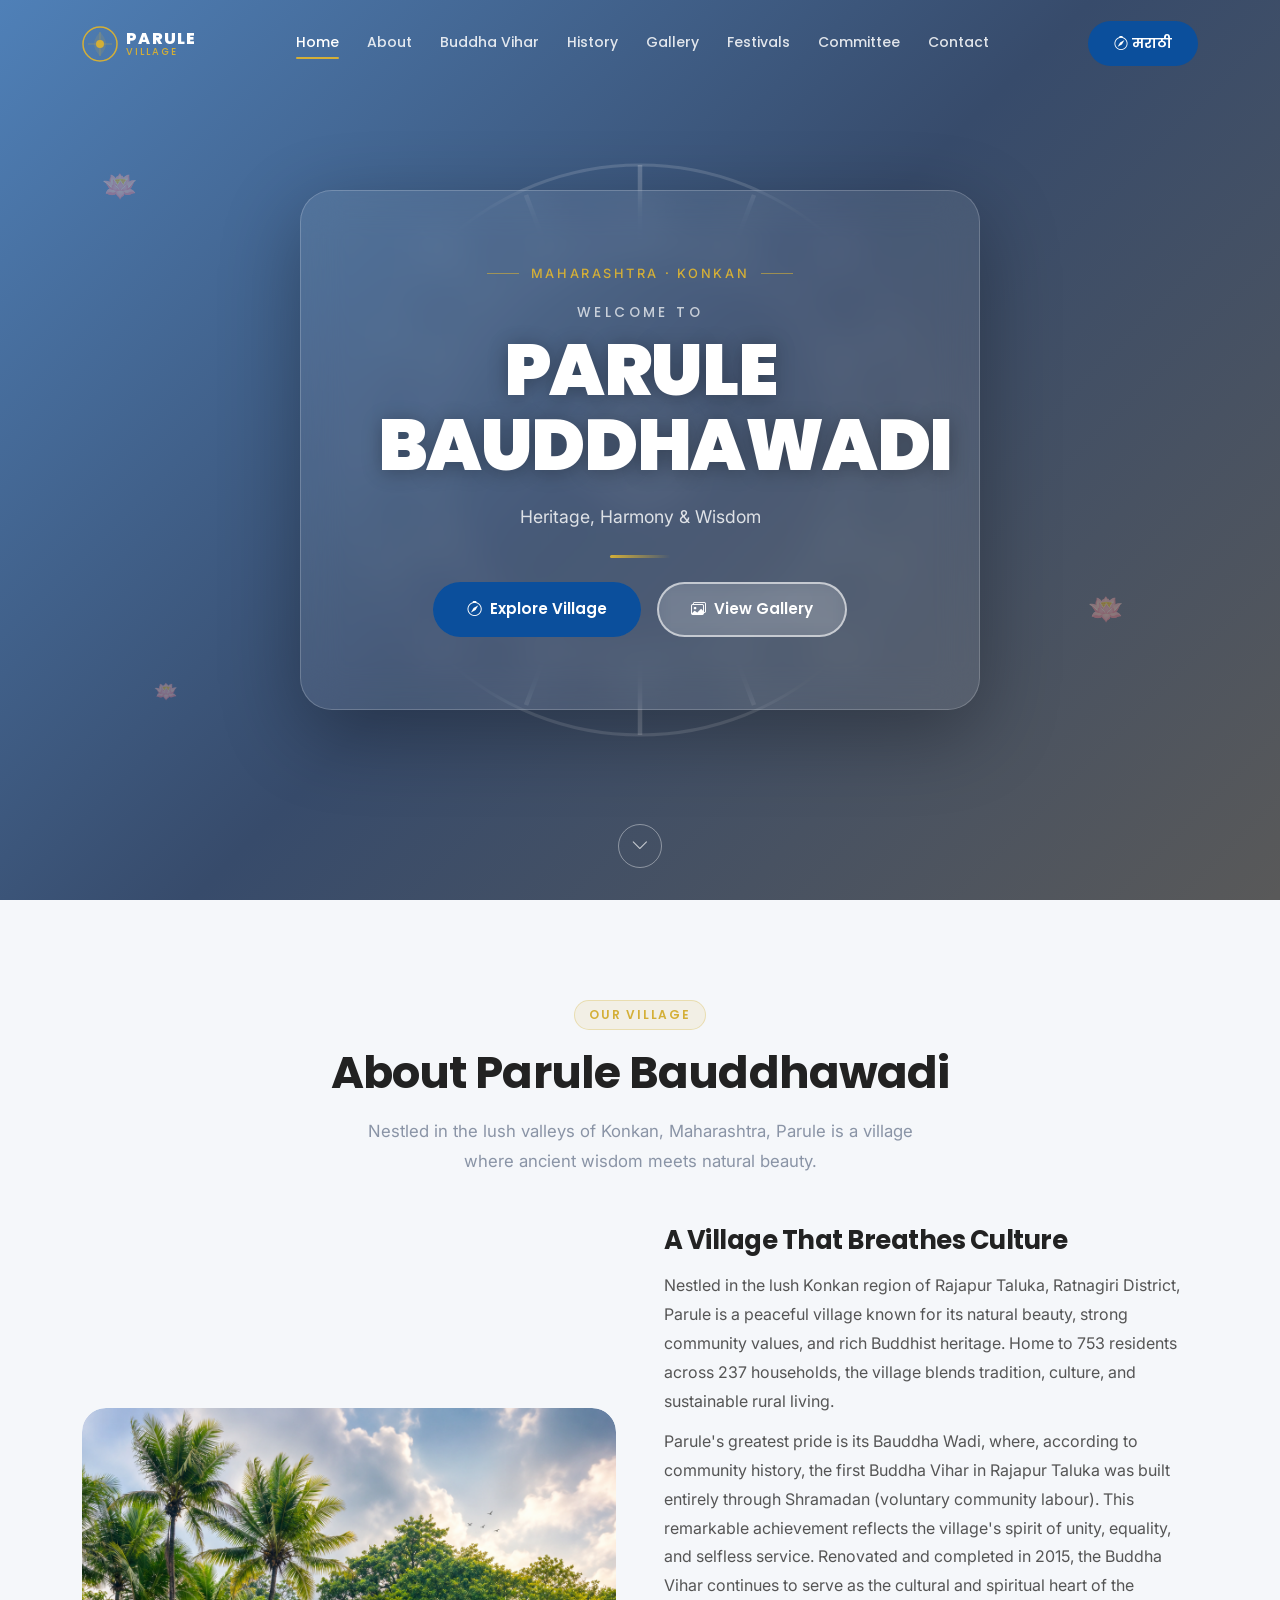
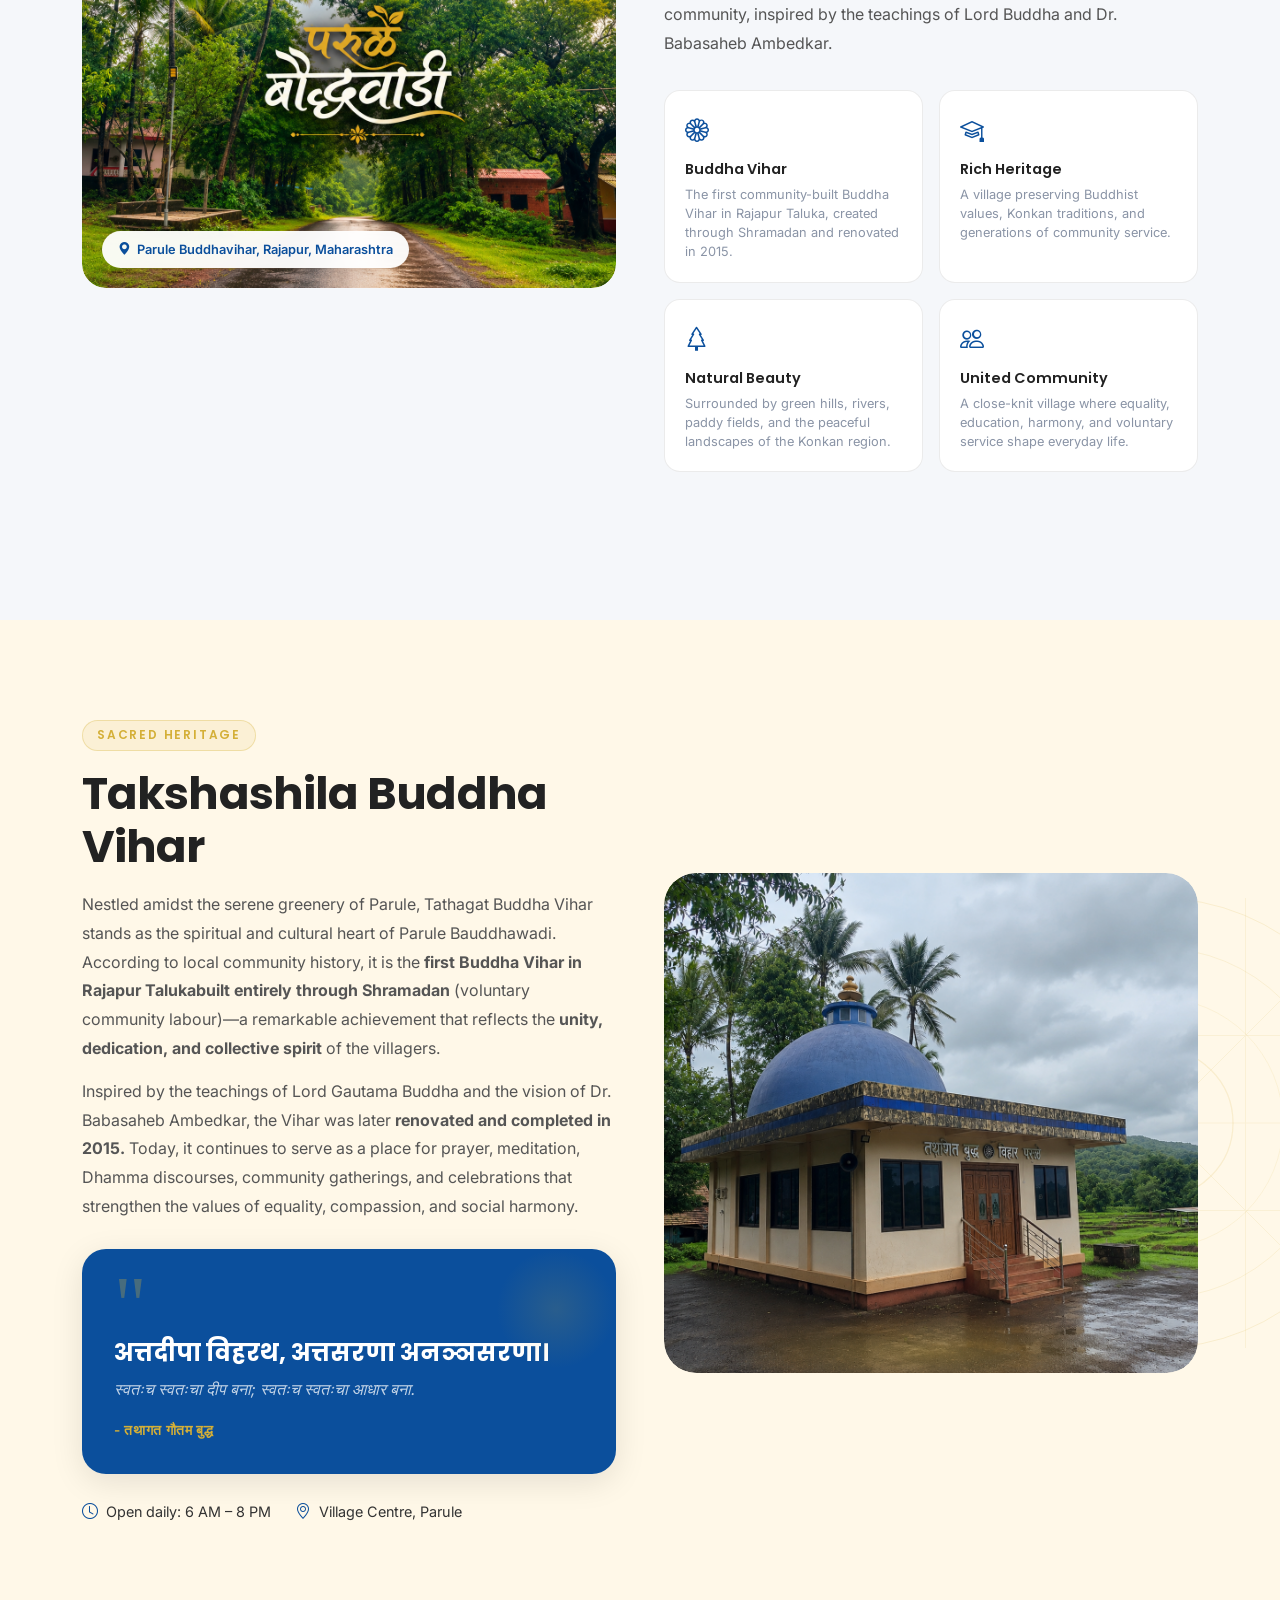
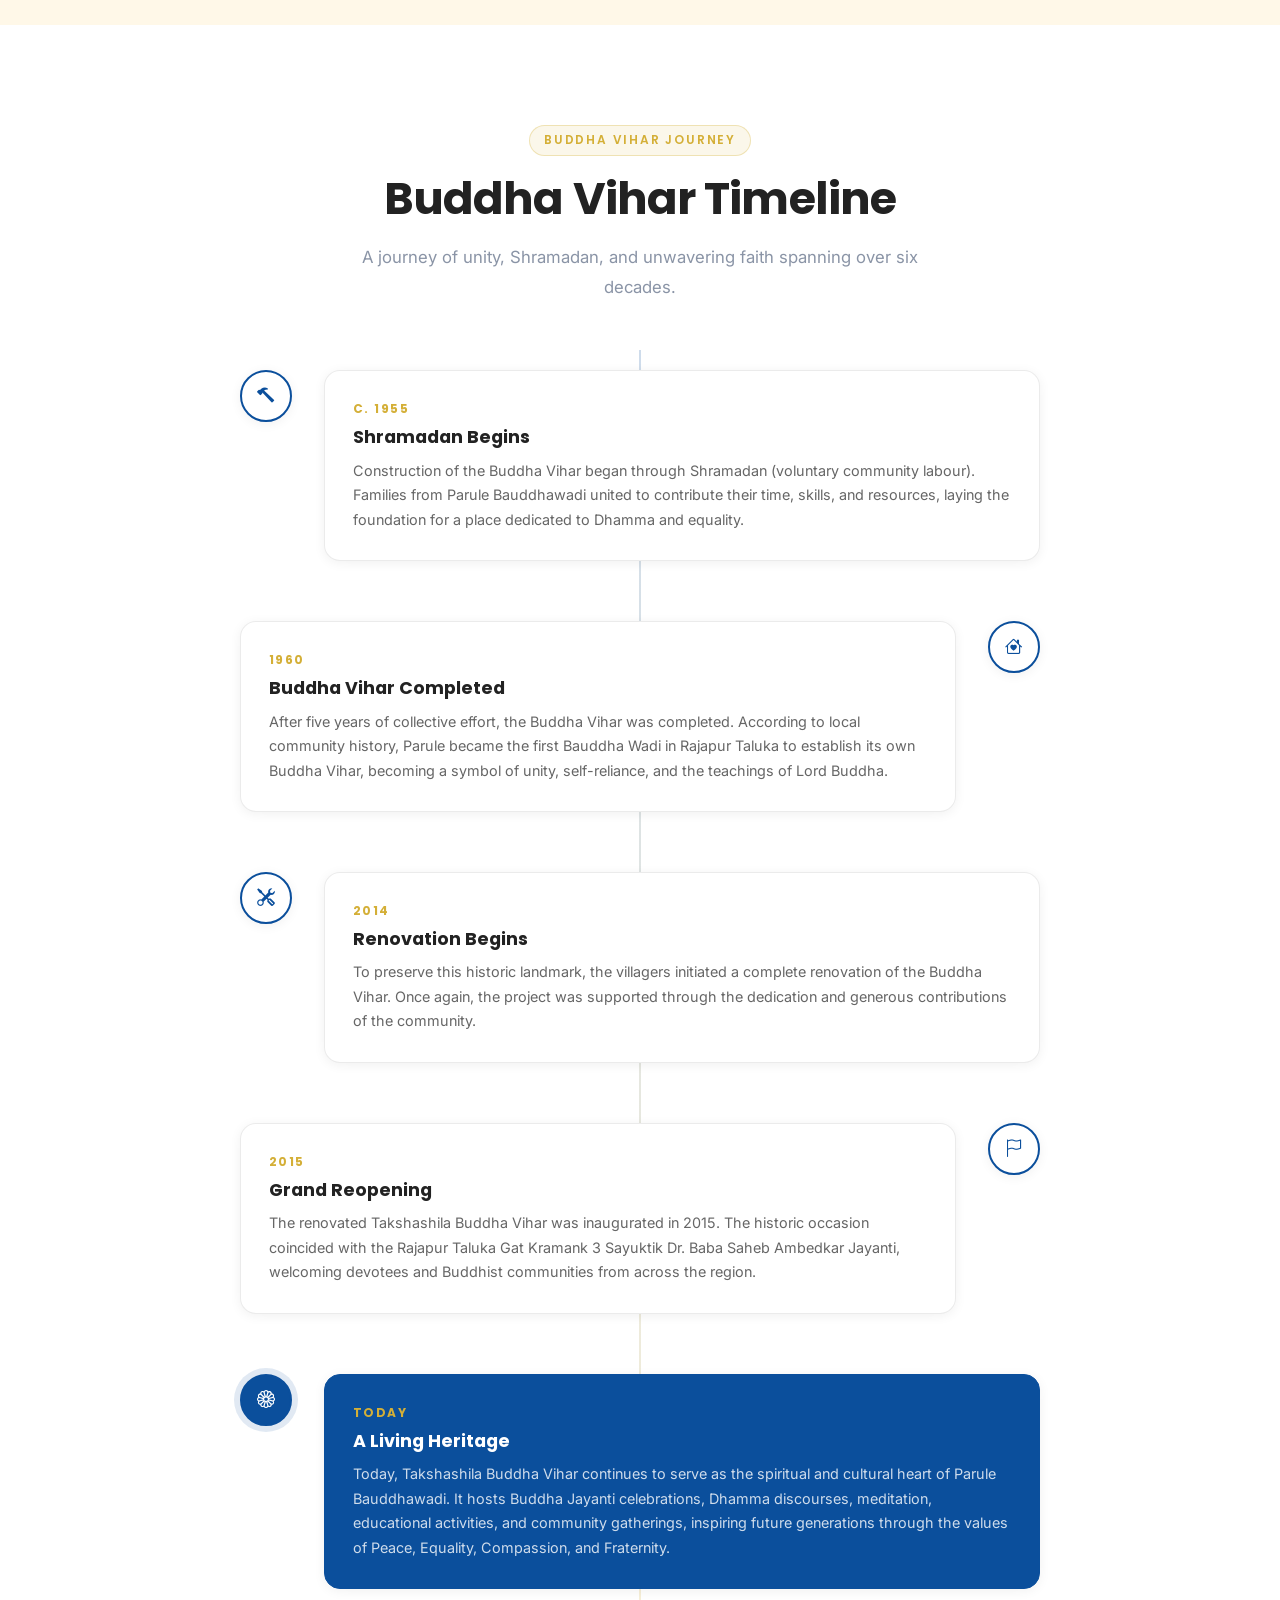
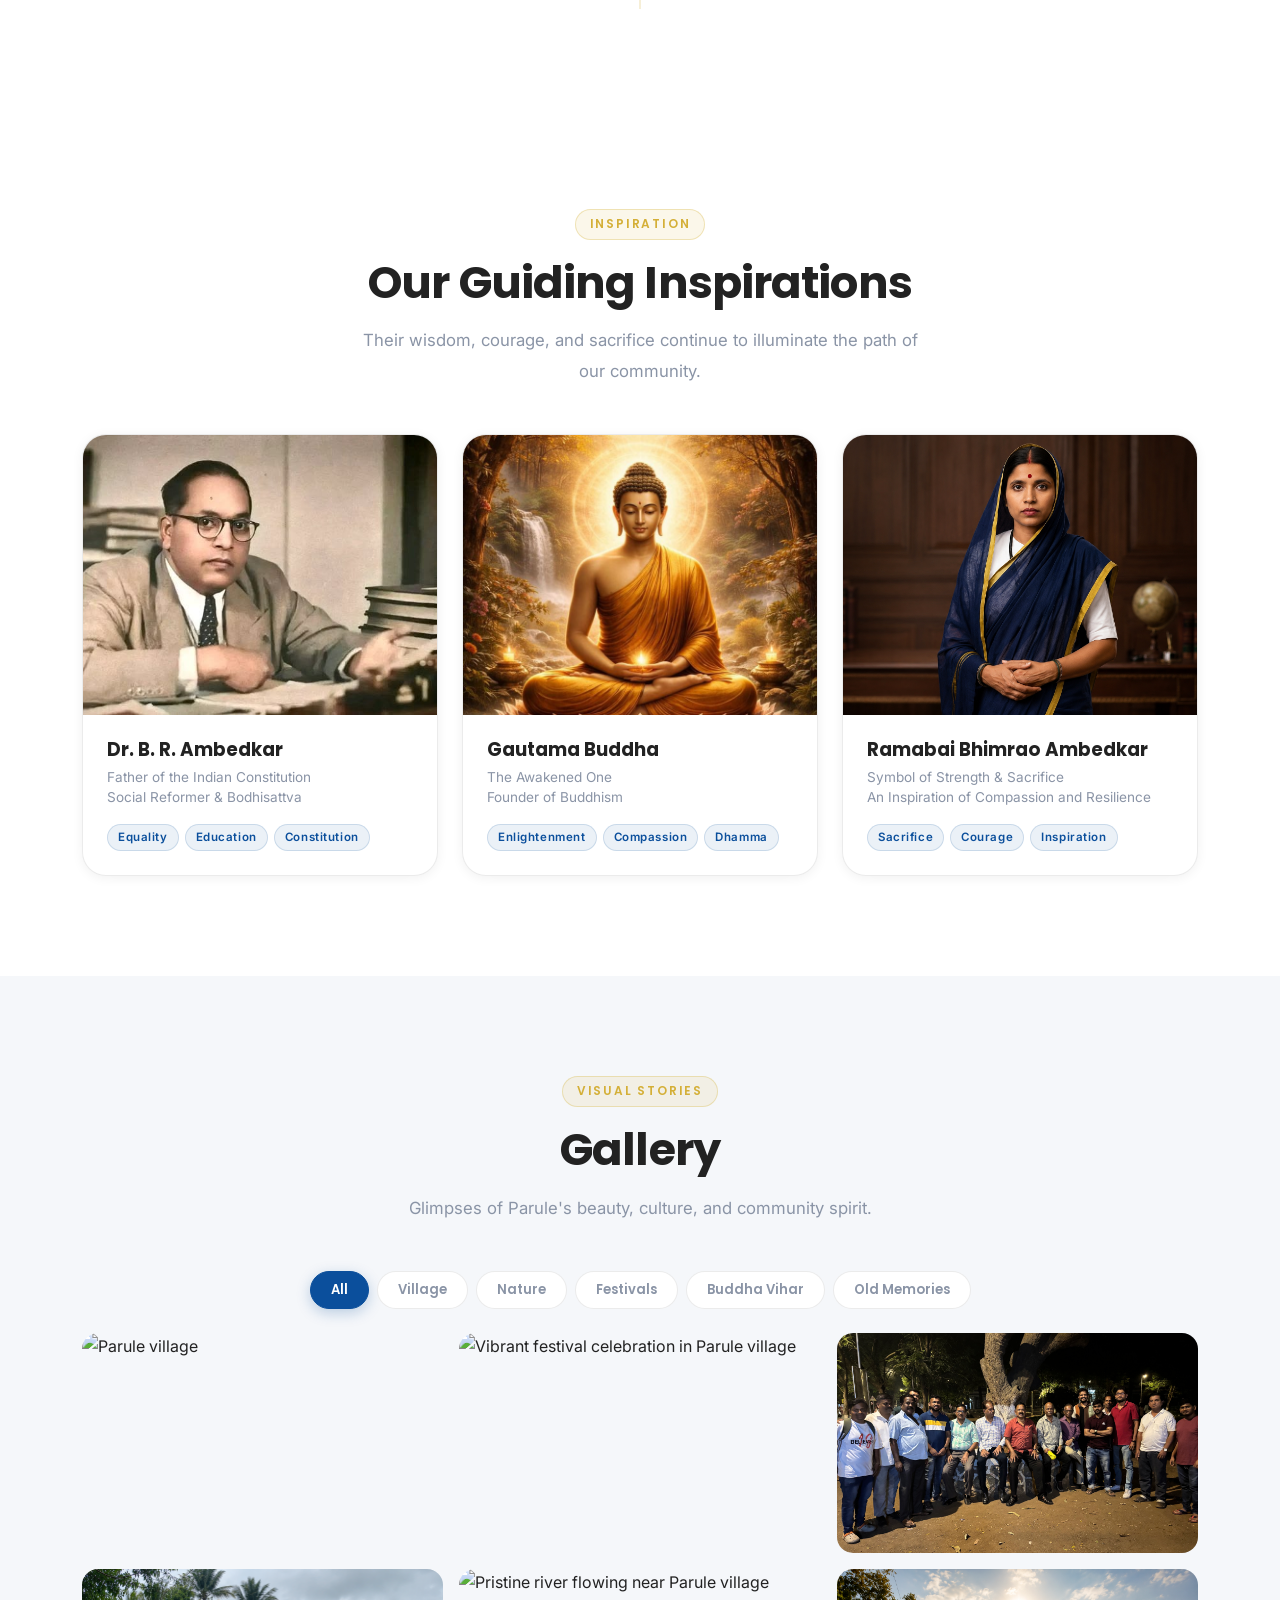
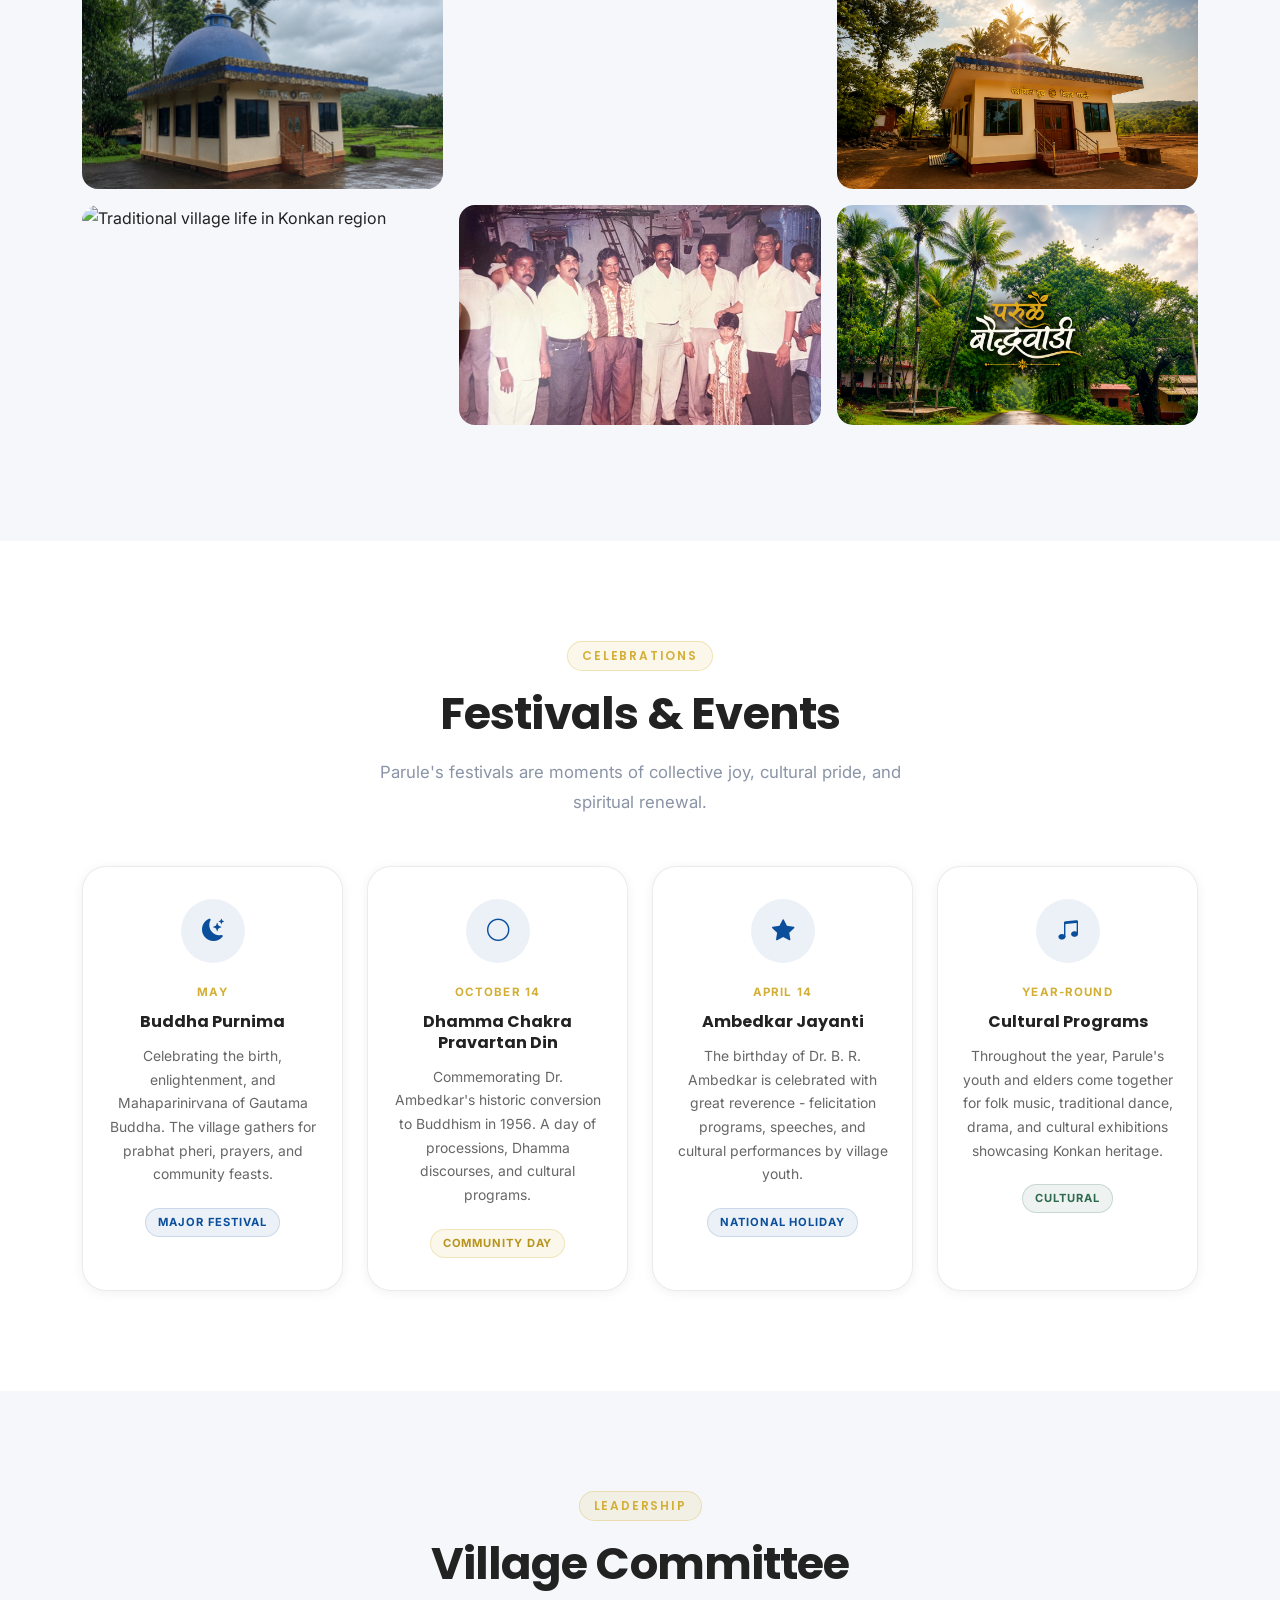
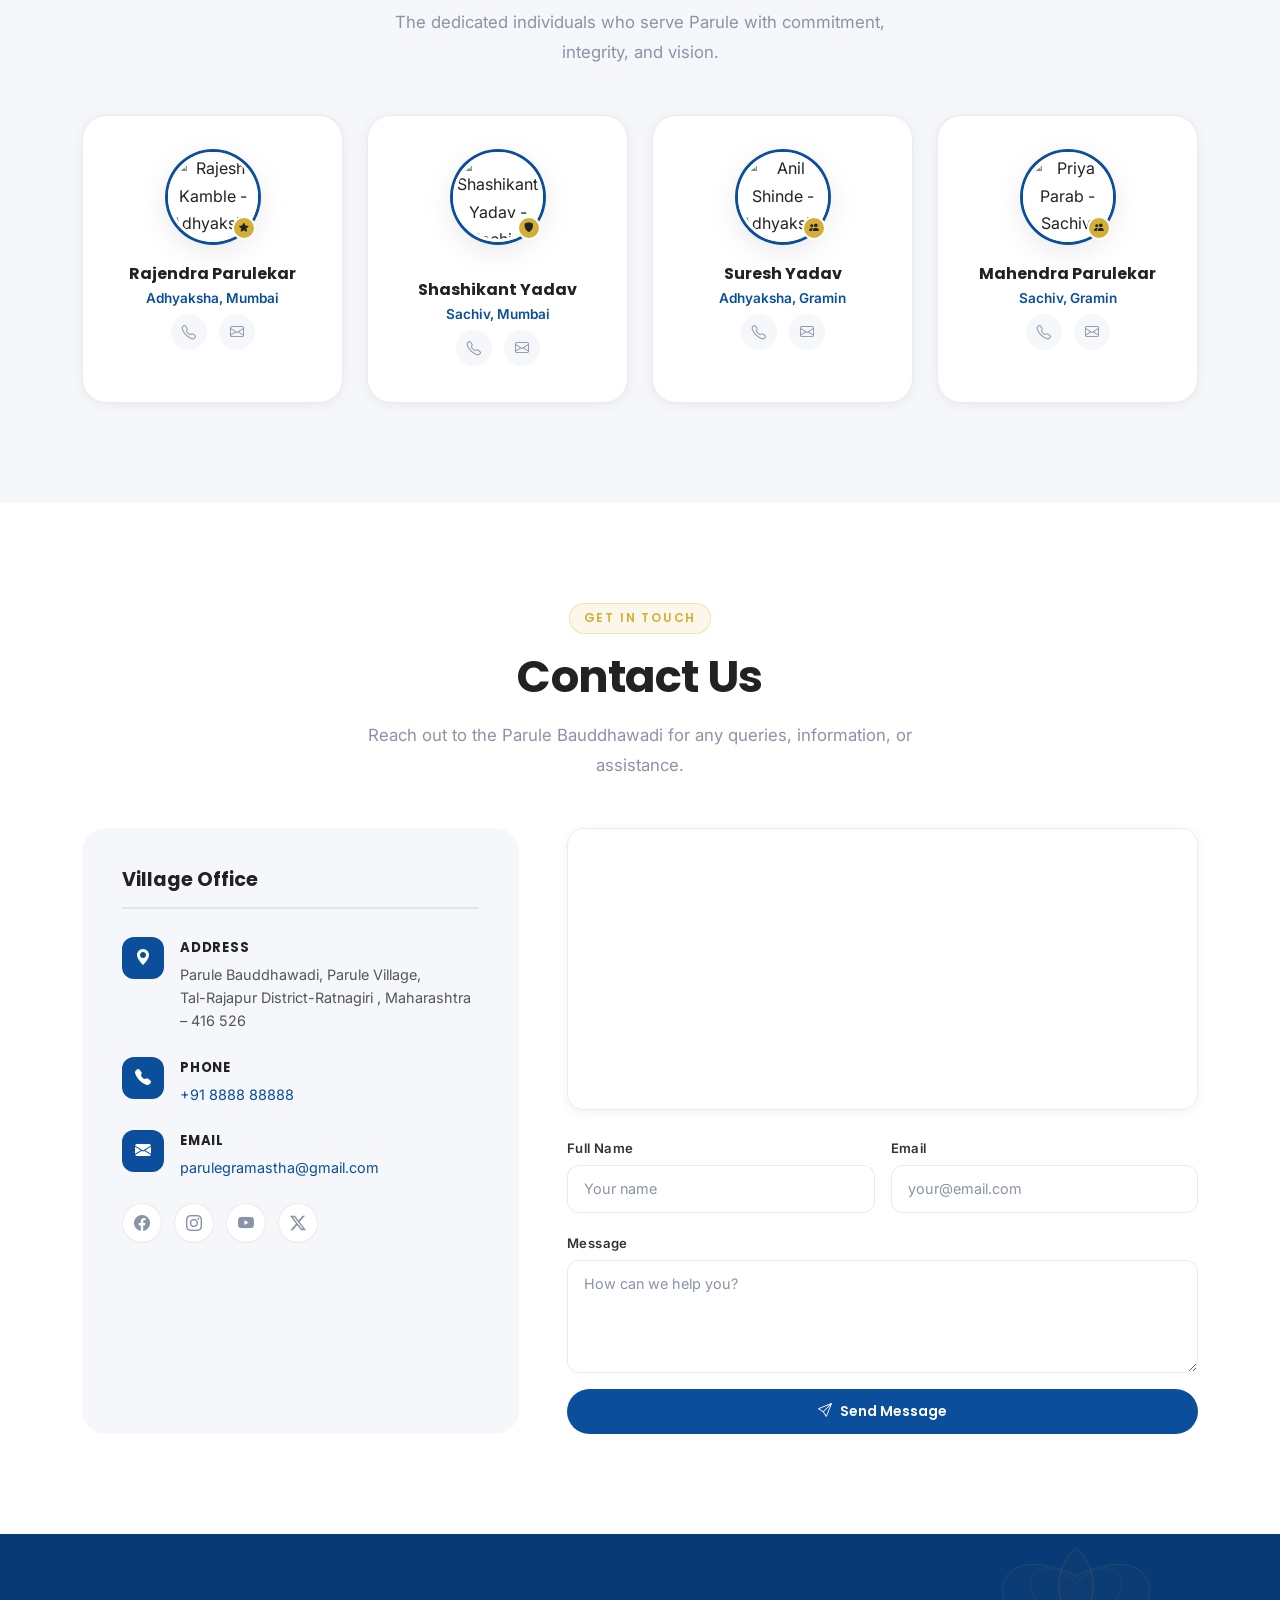
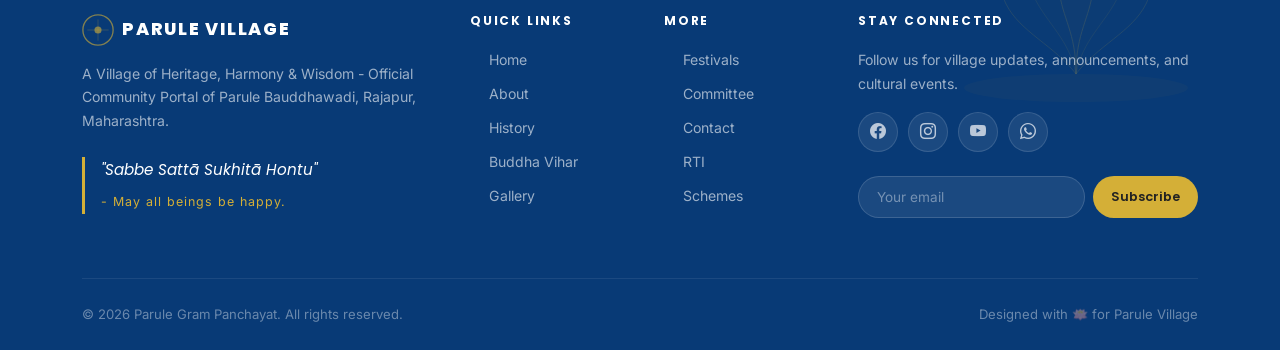
==== commit da2d3130: "Update button link to Marathi page" ====
--- a/index.html
+++ b/index.html
@@ -184,8 +184,8 @@
               <a class="nav-link" href="#contact">Contact</a>
             </li>
           </ul>
-          <a href="#about" class="btn btn-cta ms-lg-3">
-            <i class="bi bi-compass me-1" aria-hidden="true"></i>Explore Village
+          <a href="https://vyktinfotech-bit.github.io/parulebauddhawadi/marathi.html" class="btn btn-cta ms-lg-3">
+            <i class="bi bi-compass me-1" aria-hidden="true"></i>मराठी
           </a>
         </div>
       </div>
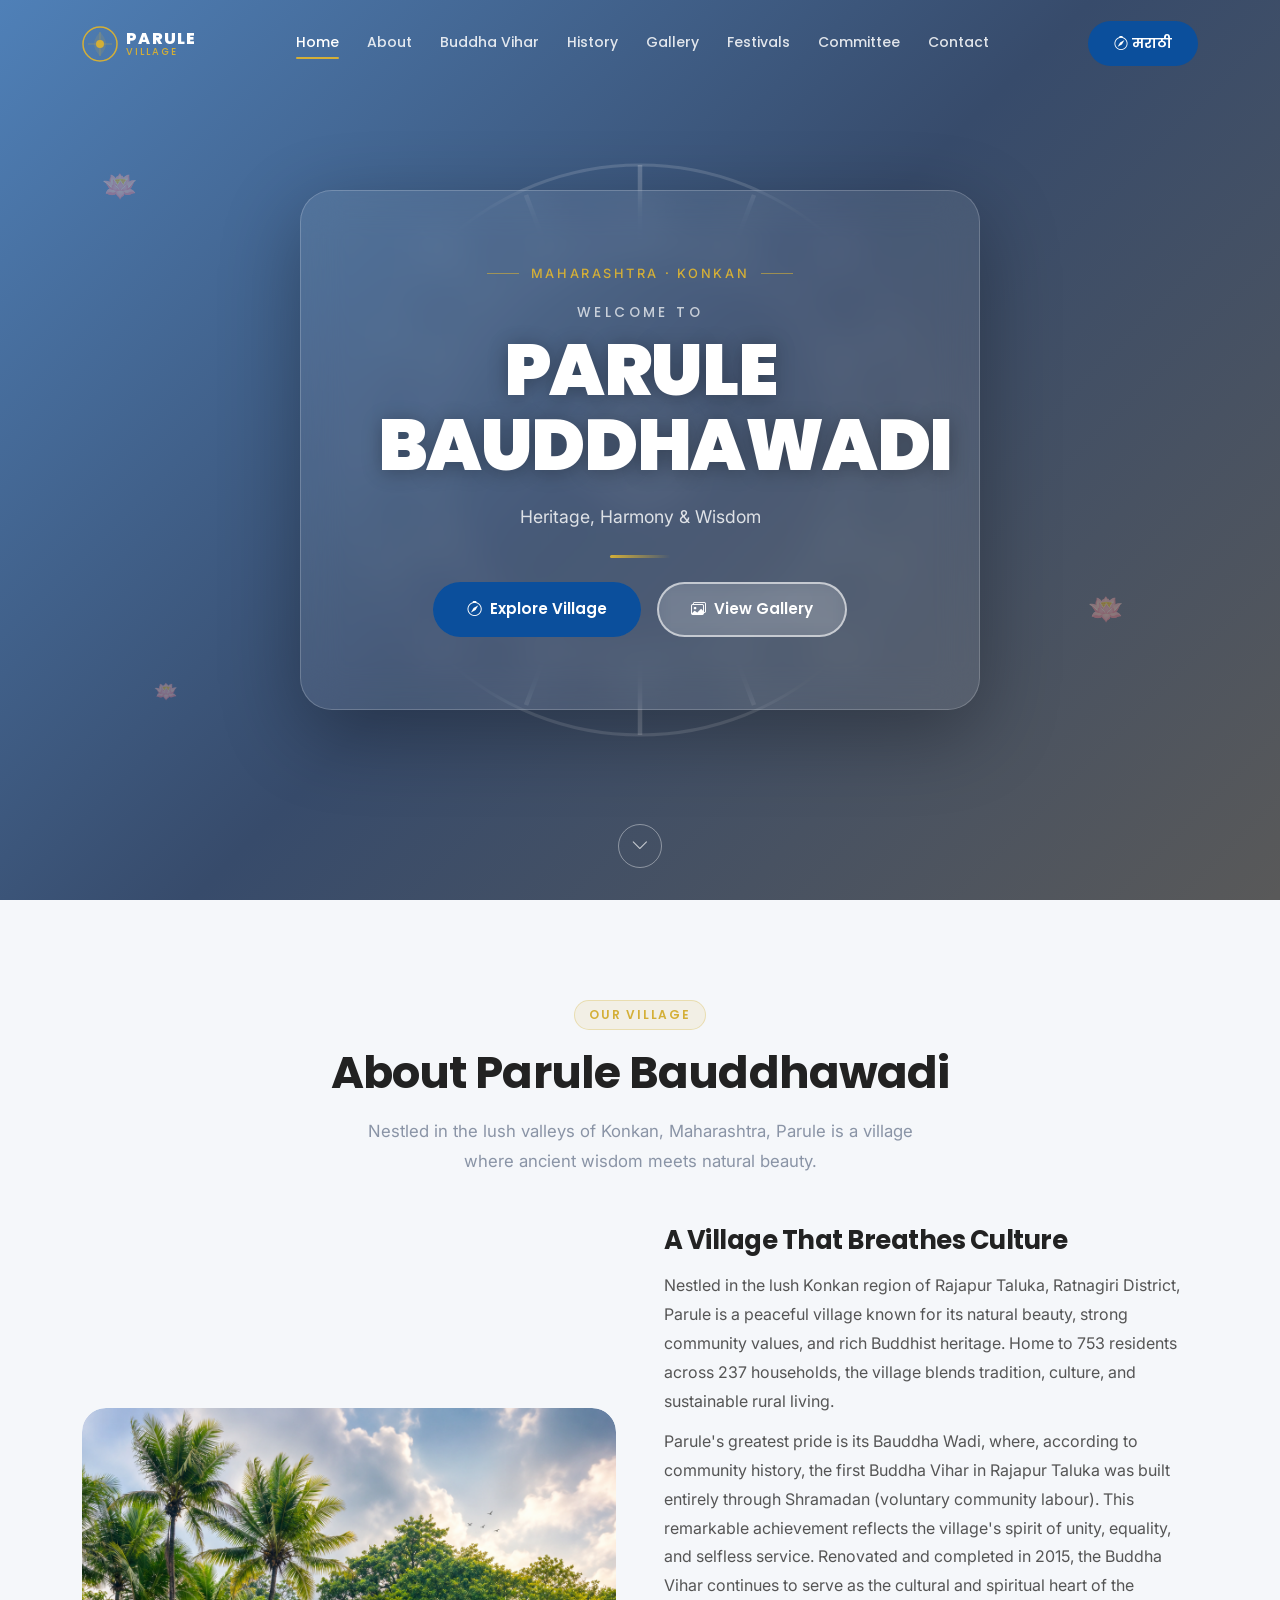
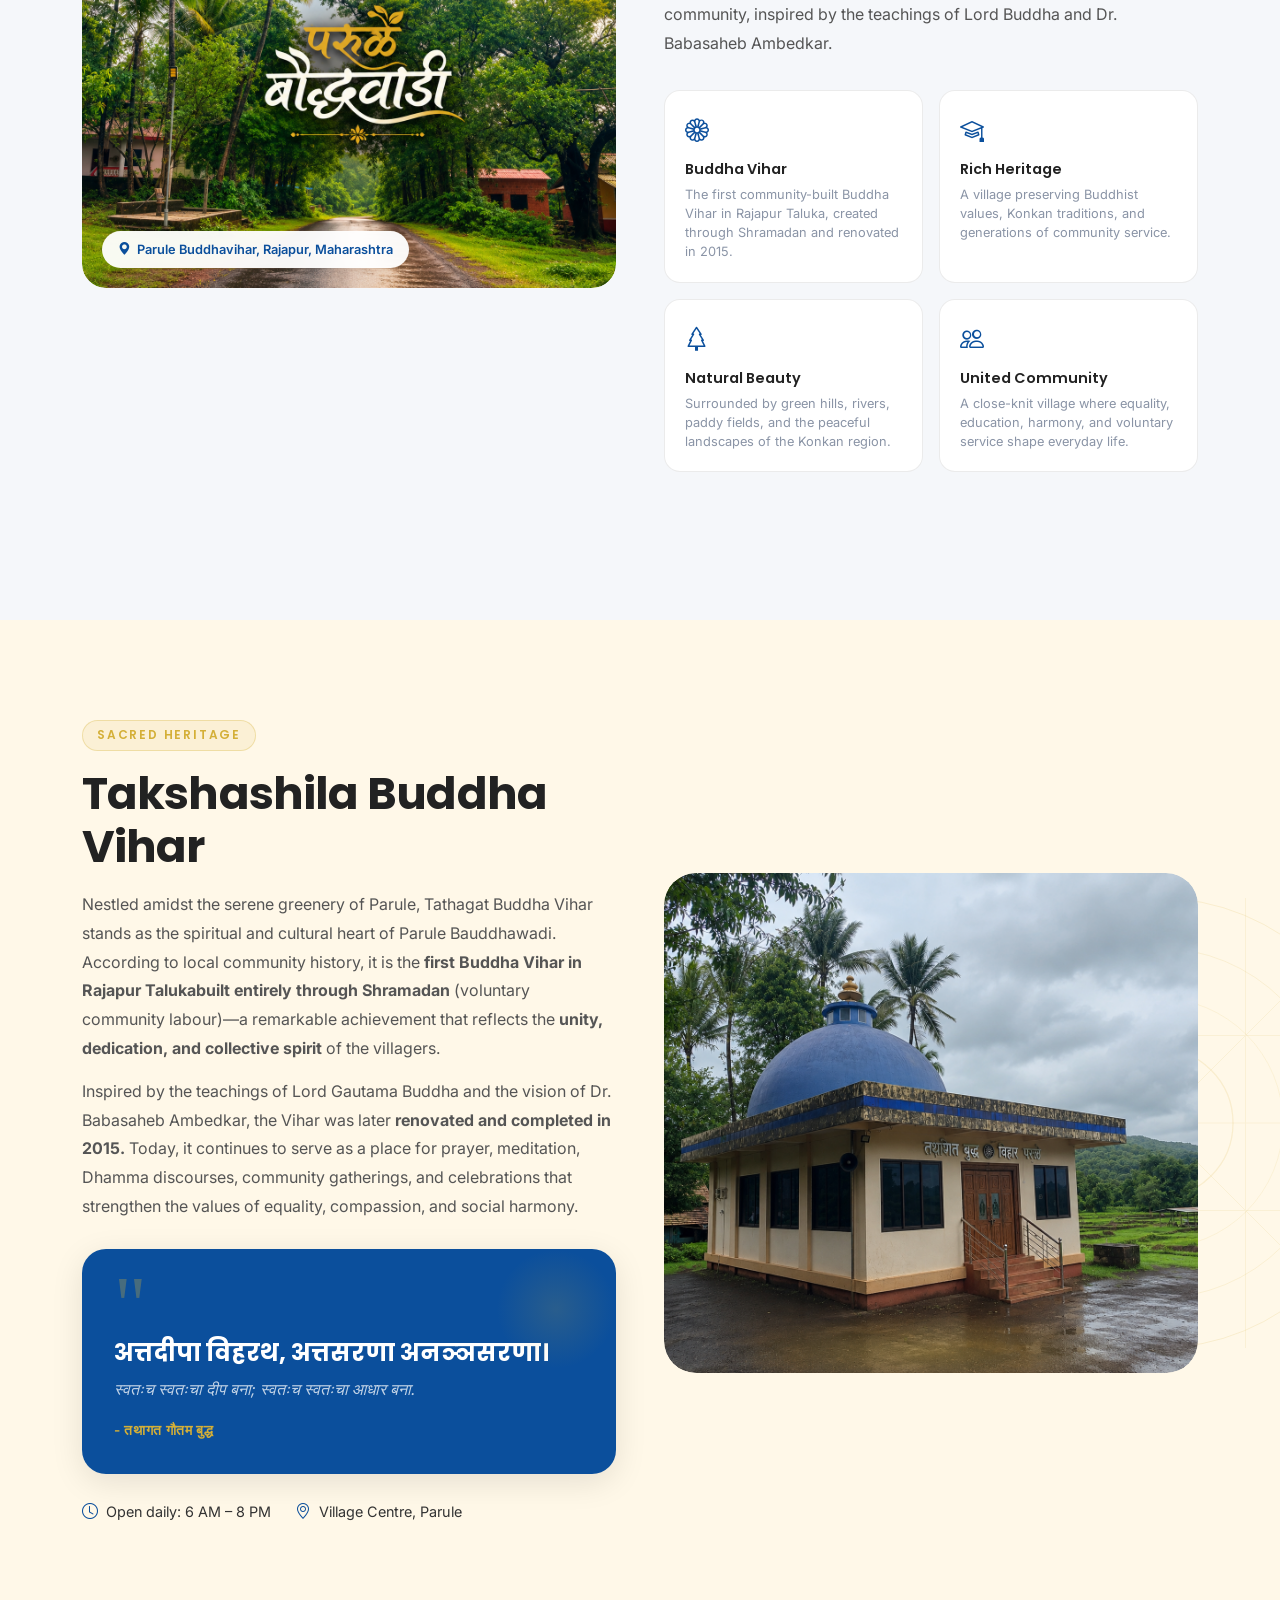
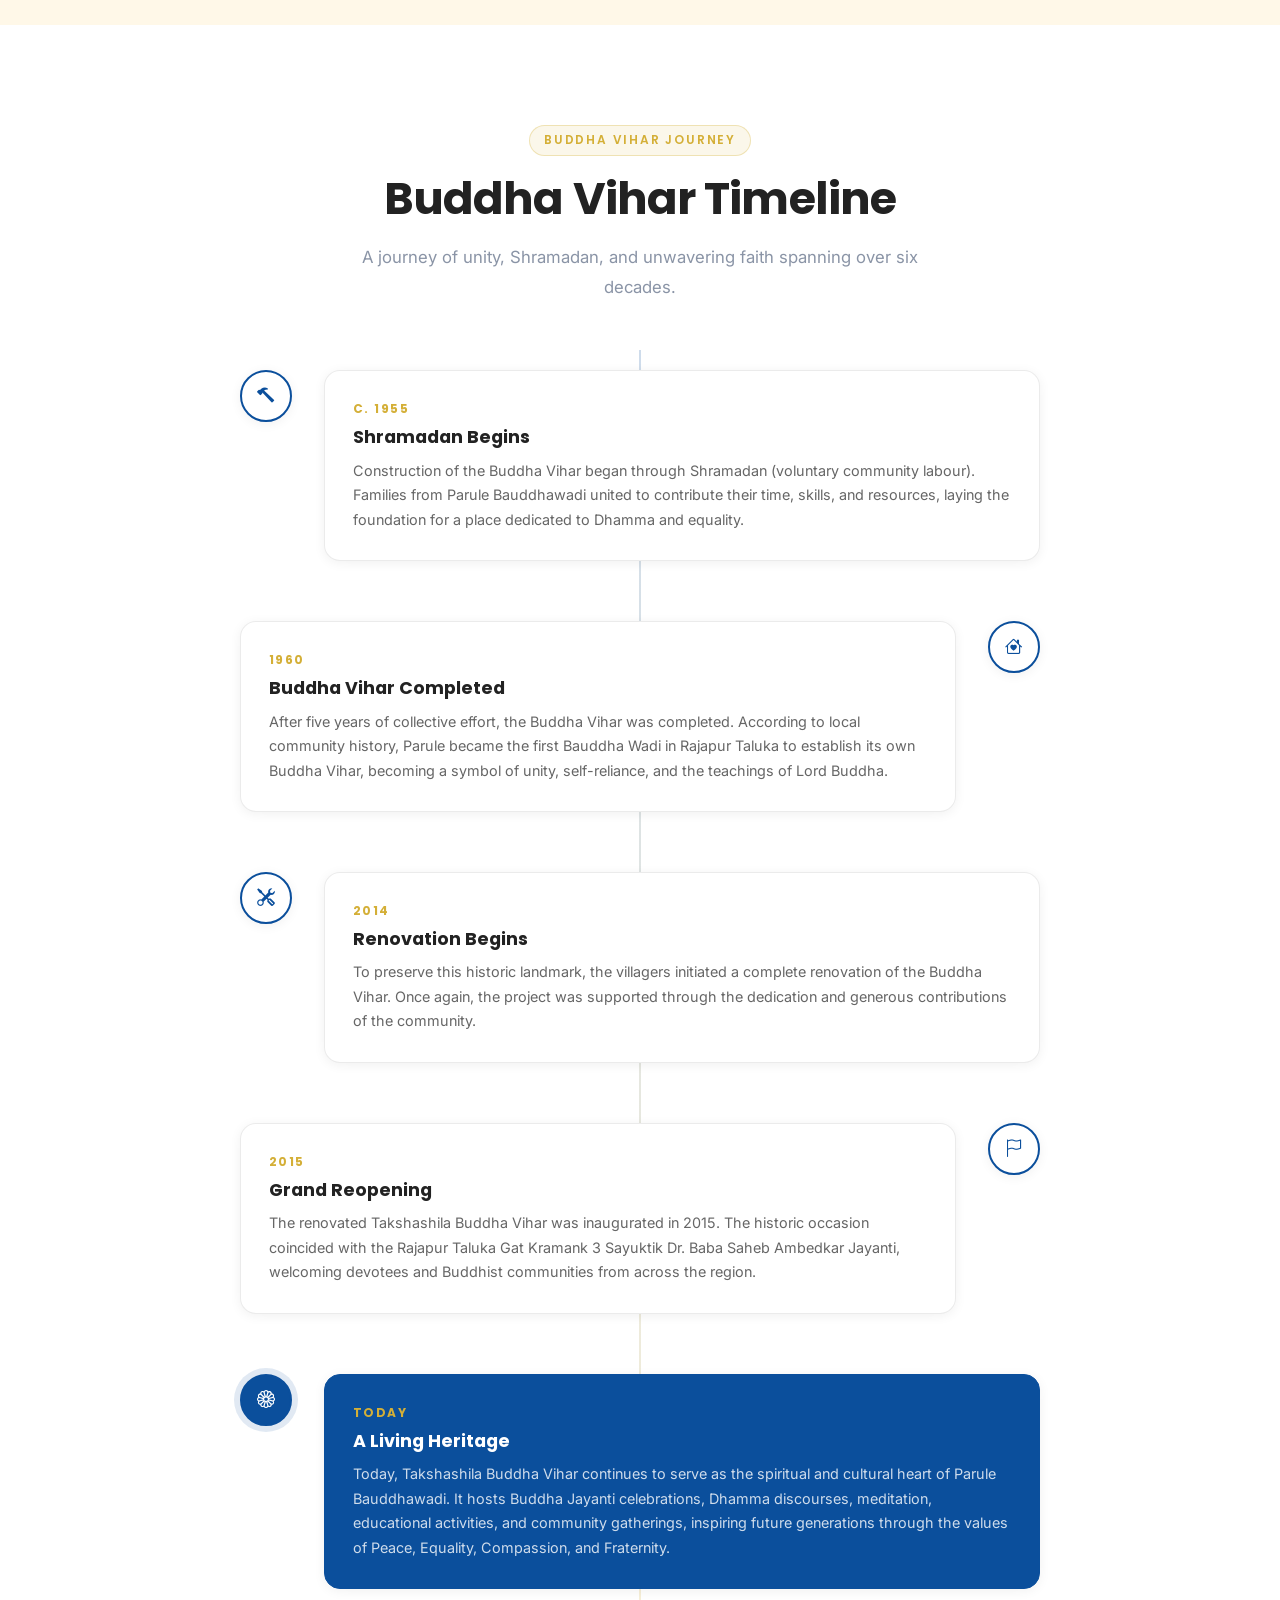
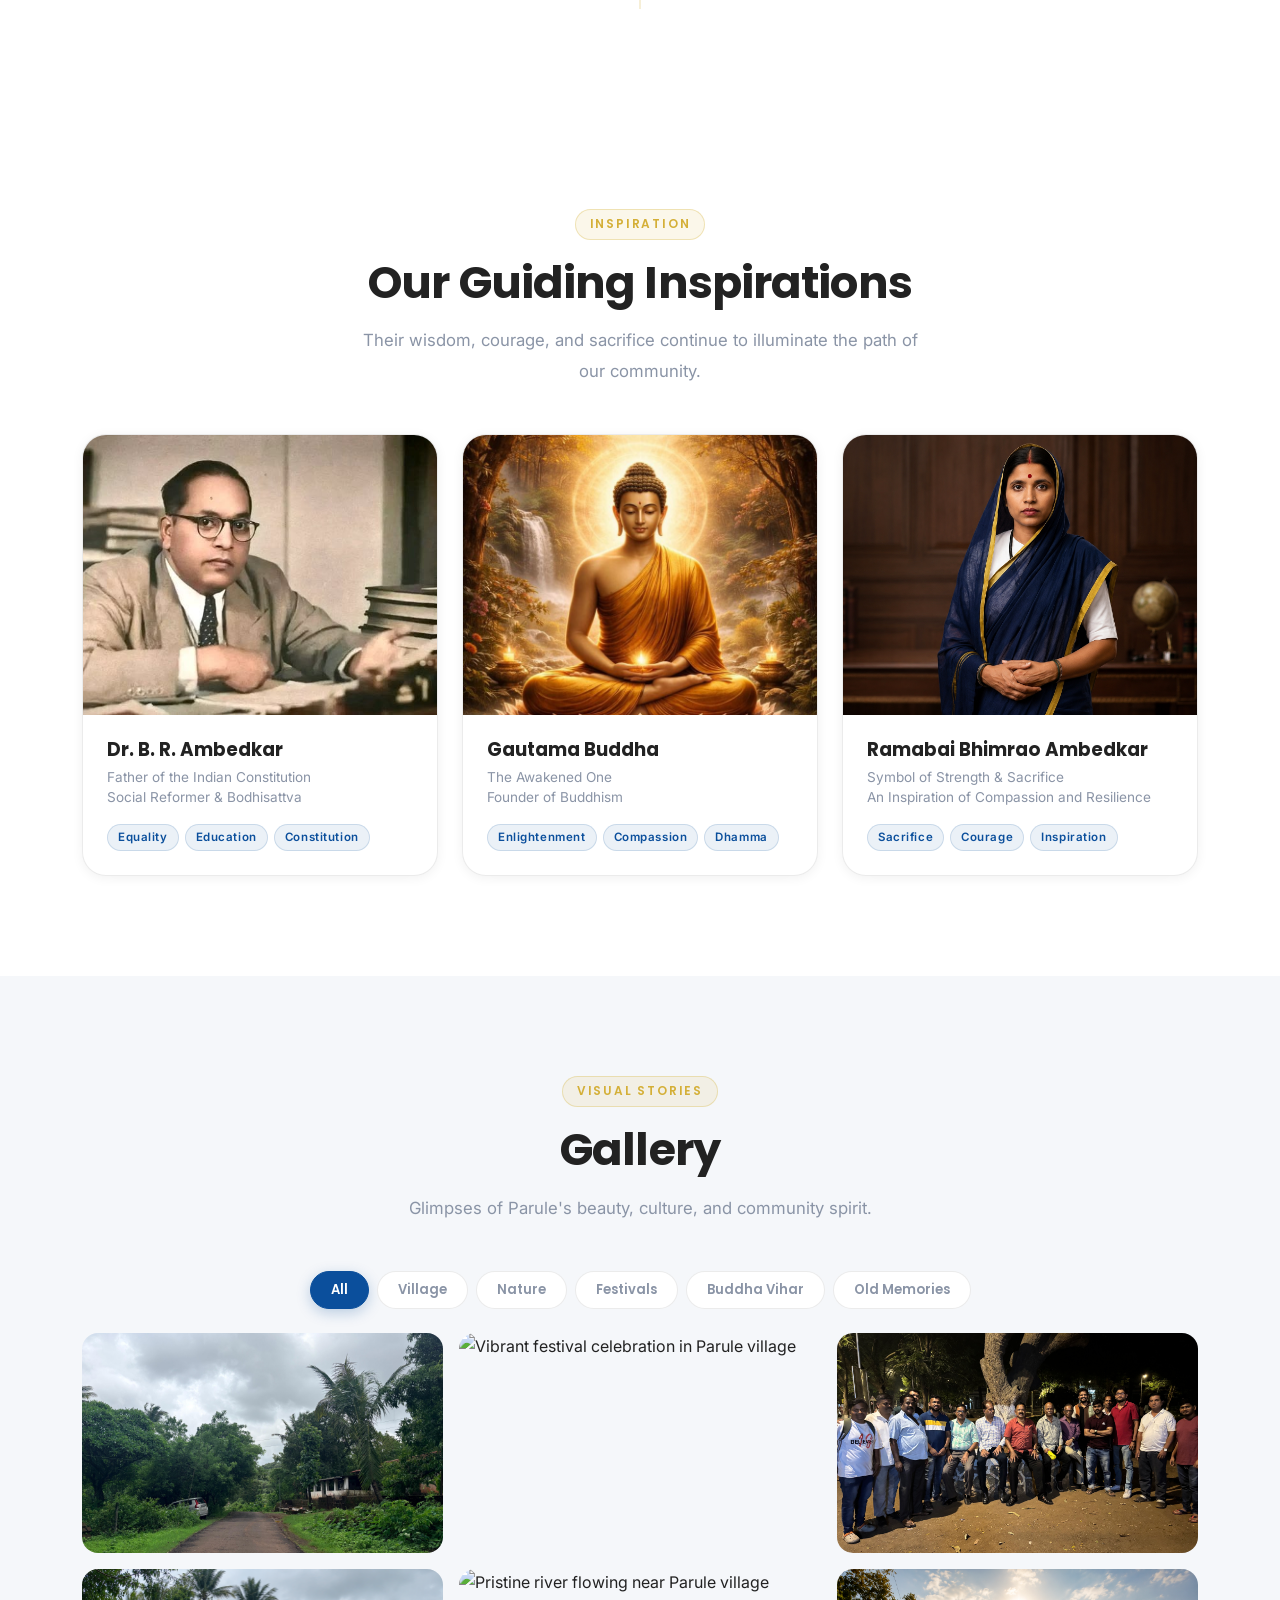
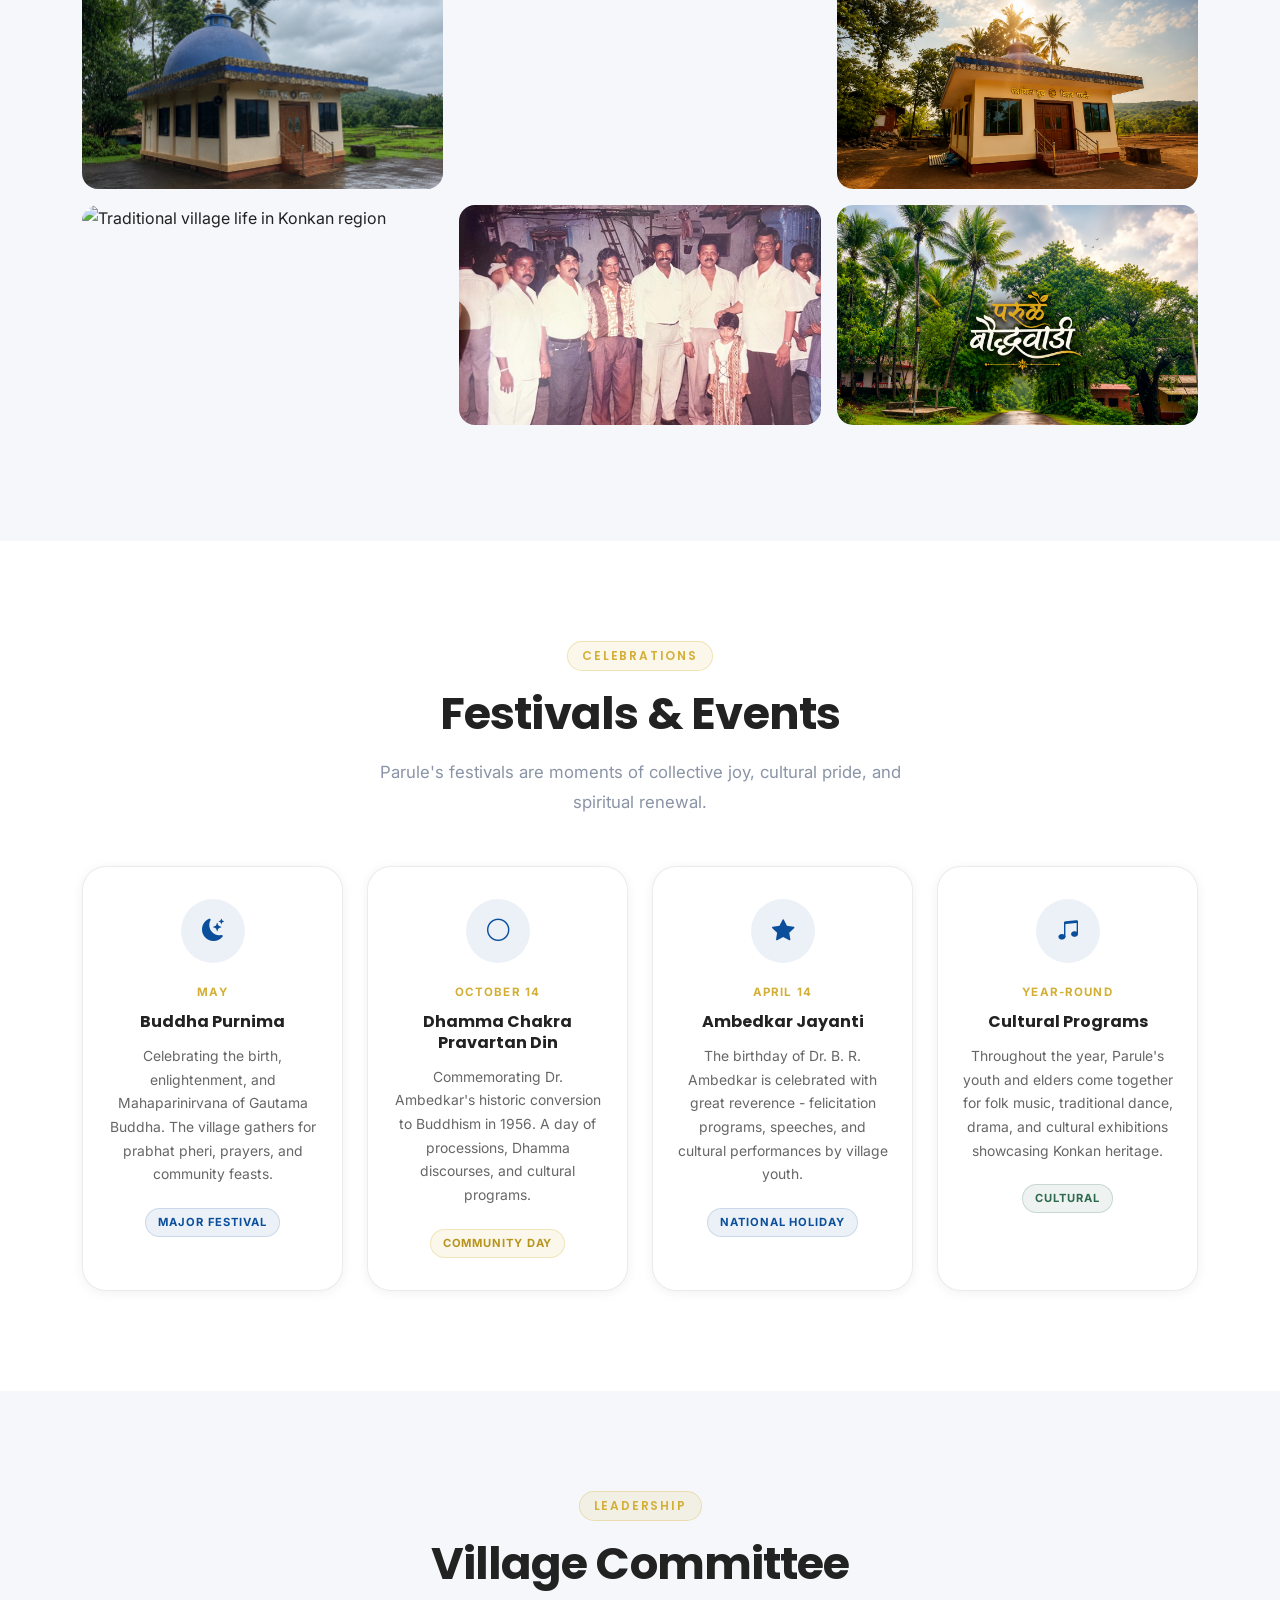
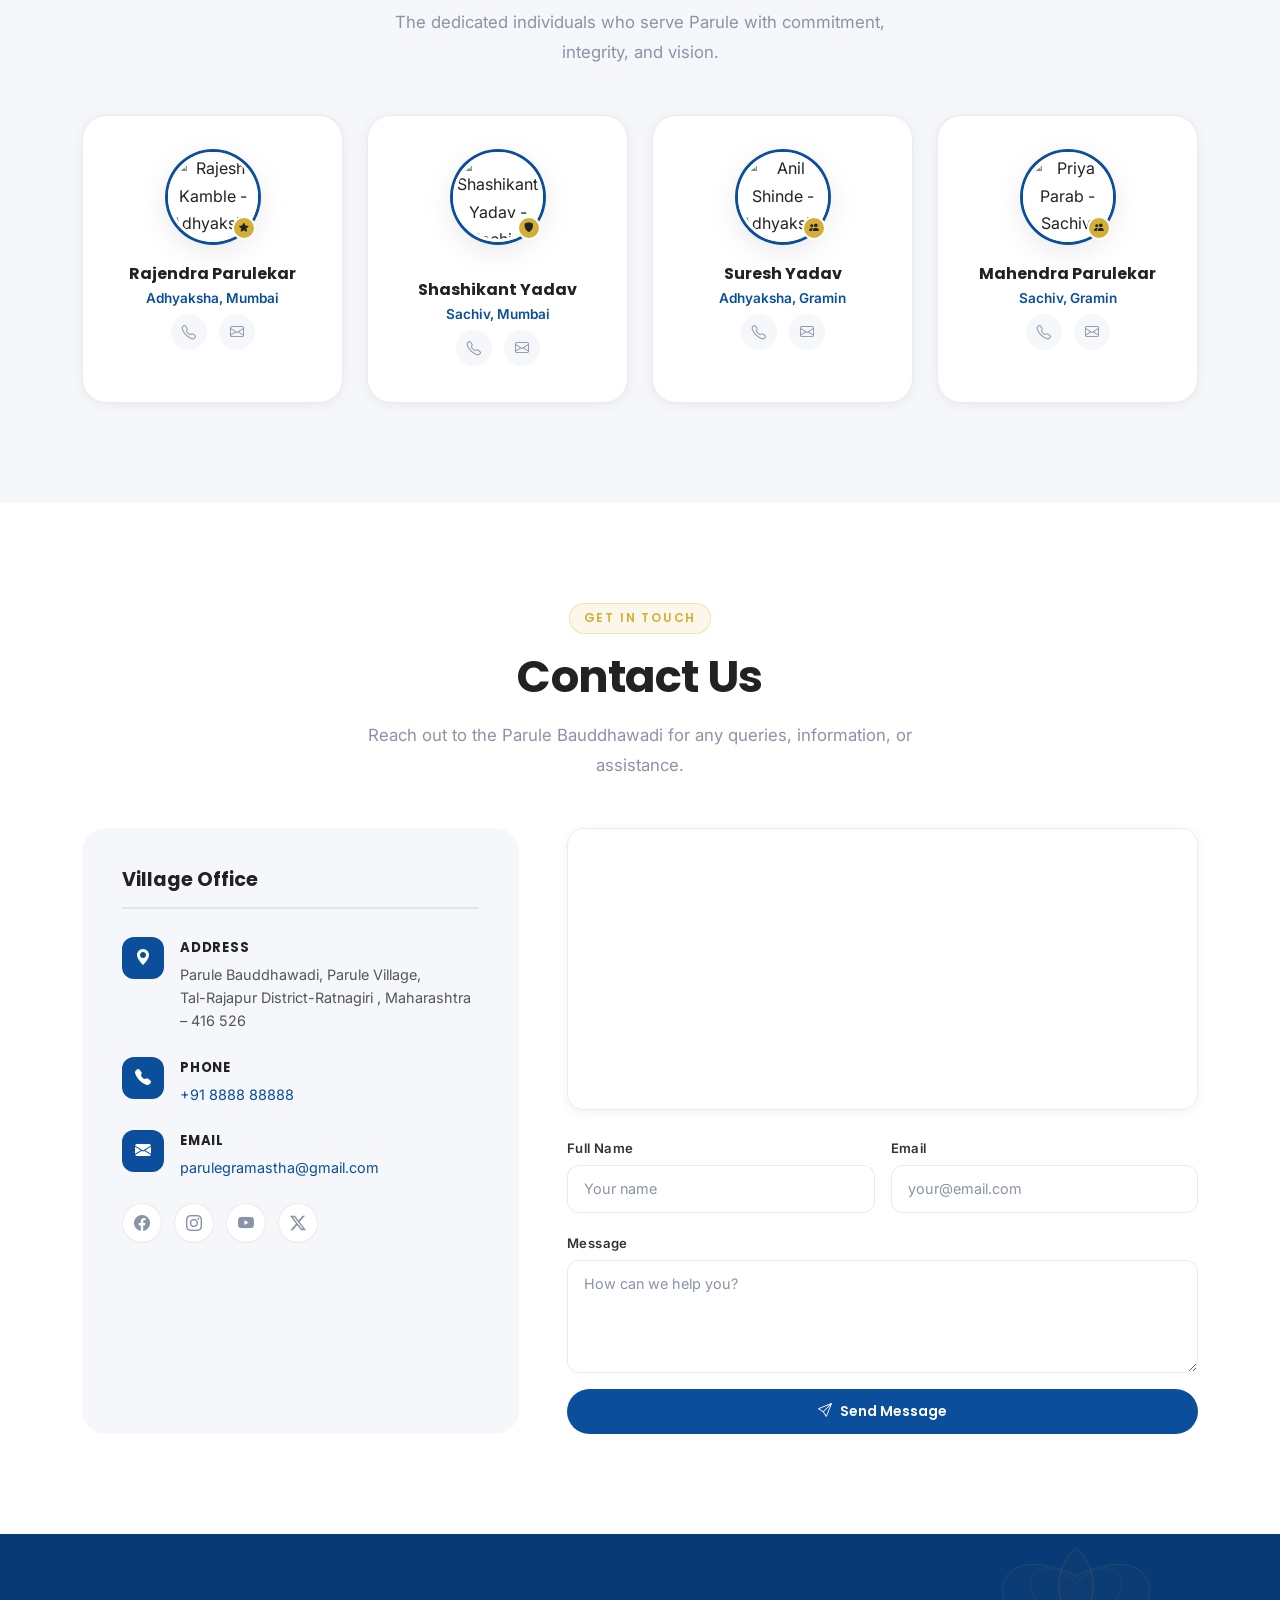
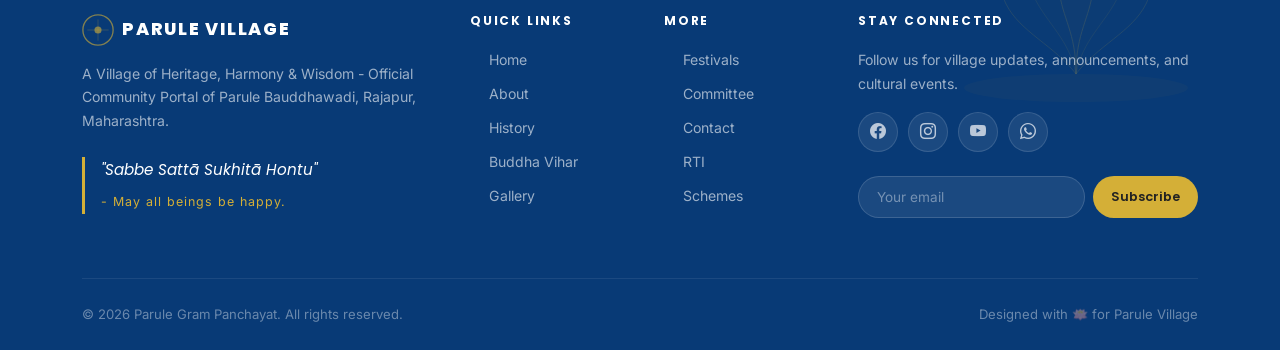
==== commit 5e10bdae: "Change image file extension to uppercase Updated image file references from '.jpg' to '.JPG'." ====
--- a/index.html
+++ b/index.html
@@ -818,7 +818,7 @@
         <!-- Masonry gallery grid -->
         <div class="gallery-grid" id="galleryGrid" data-aos="fade-up">
           <a
-            href="images/gallery/parule1.jpg"
+            href="images/gallery/parule1.JPG"
             class="gallery-item glightbox"
             data-category="nature"
             data-gallery="parule"
@@ -826,7 +826,7 @@
             aria-label="View Parule Village full size"
           >
             <img
-              src="images/gallery/parule1.jpg"
+              src="images/gallery/parule1.JPG"
               alt="Parule village"
               loading="lazy"
             />
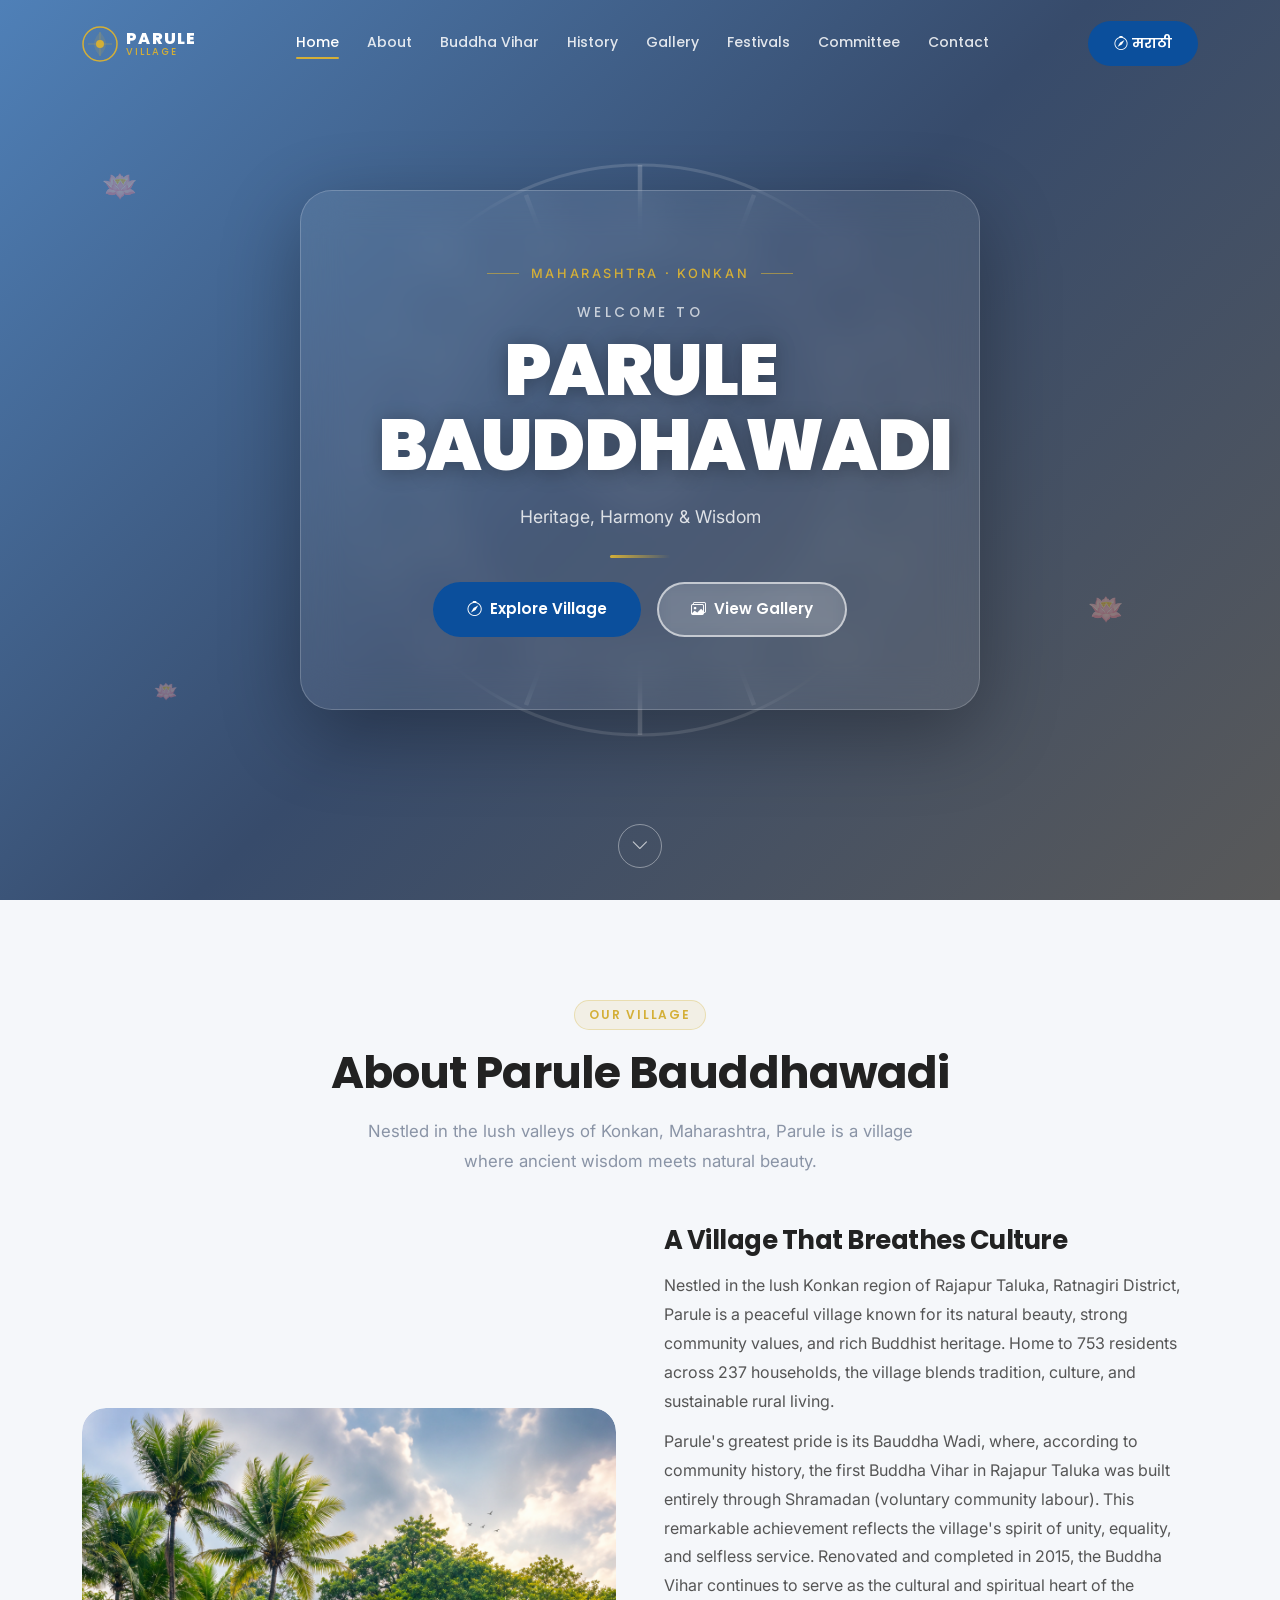
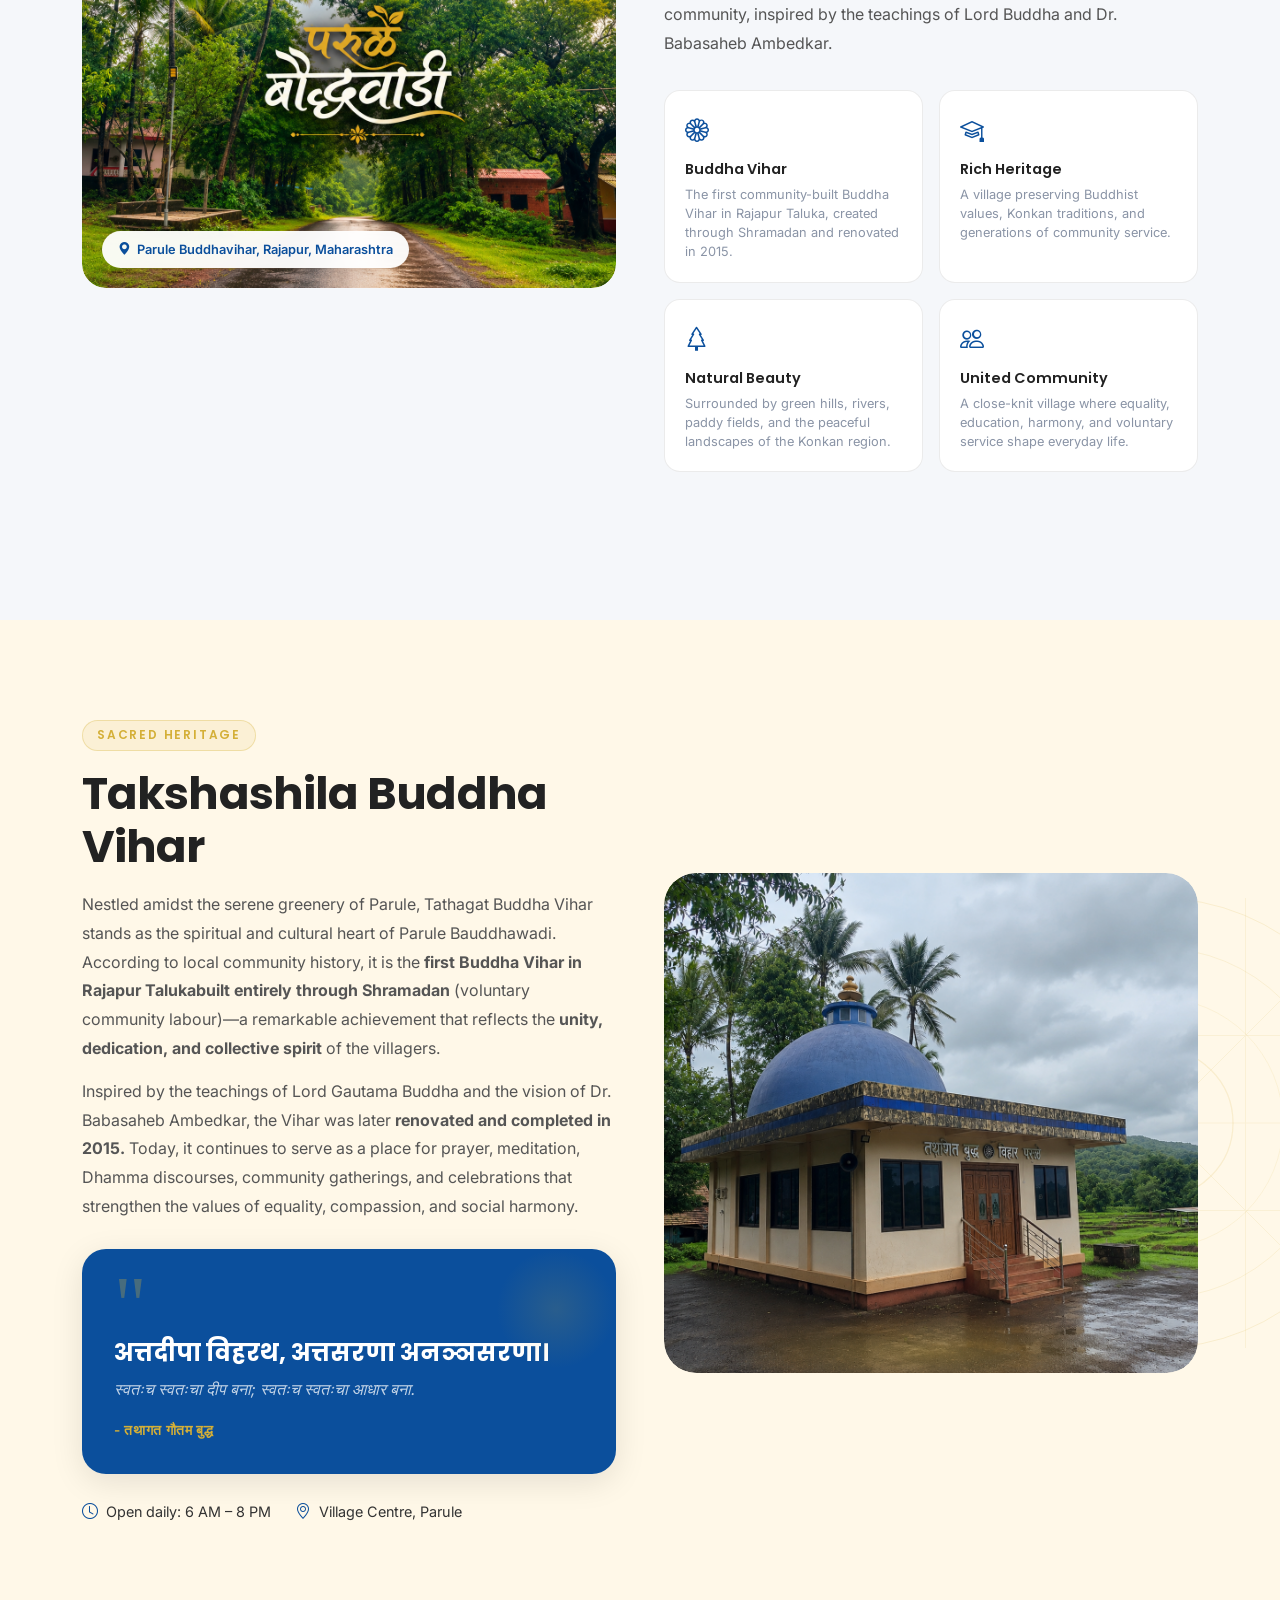
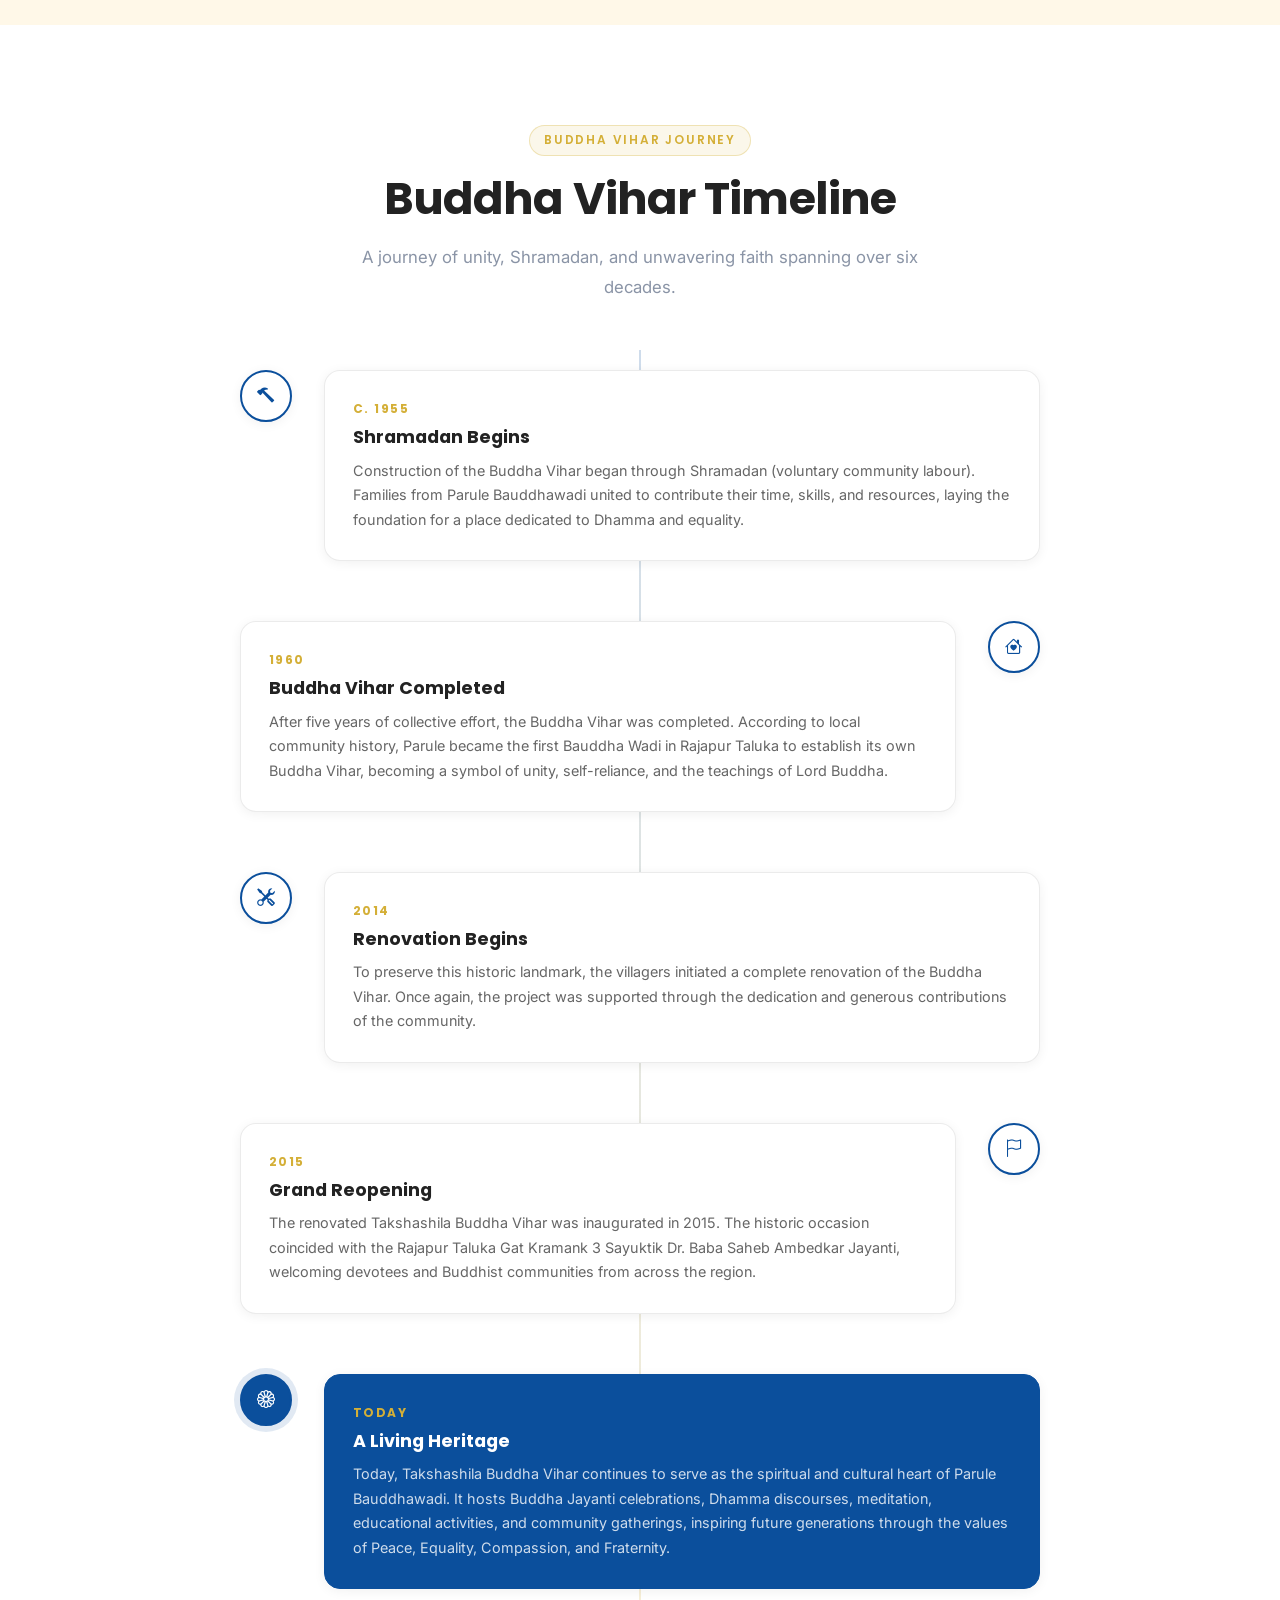
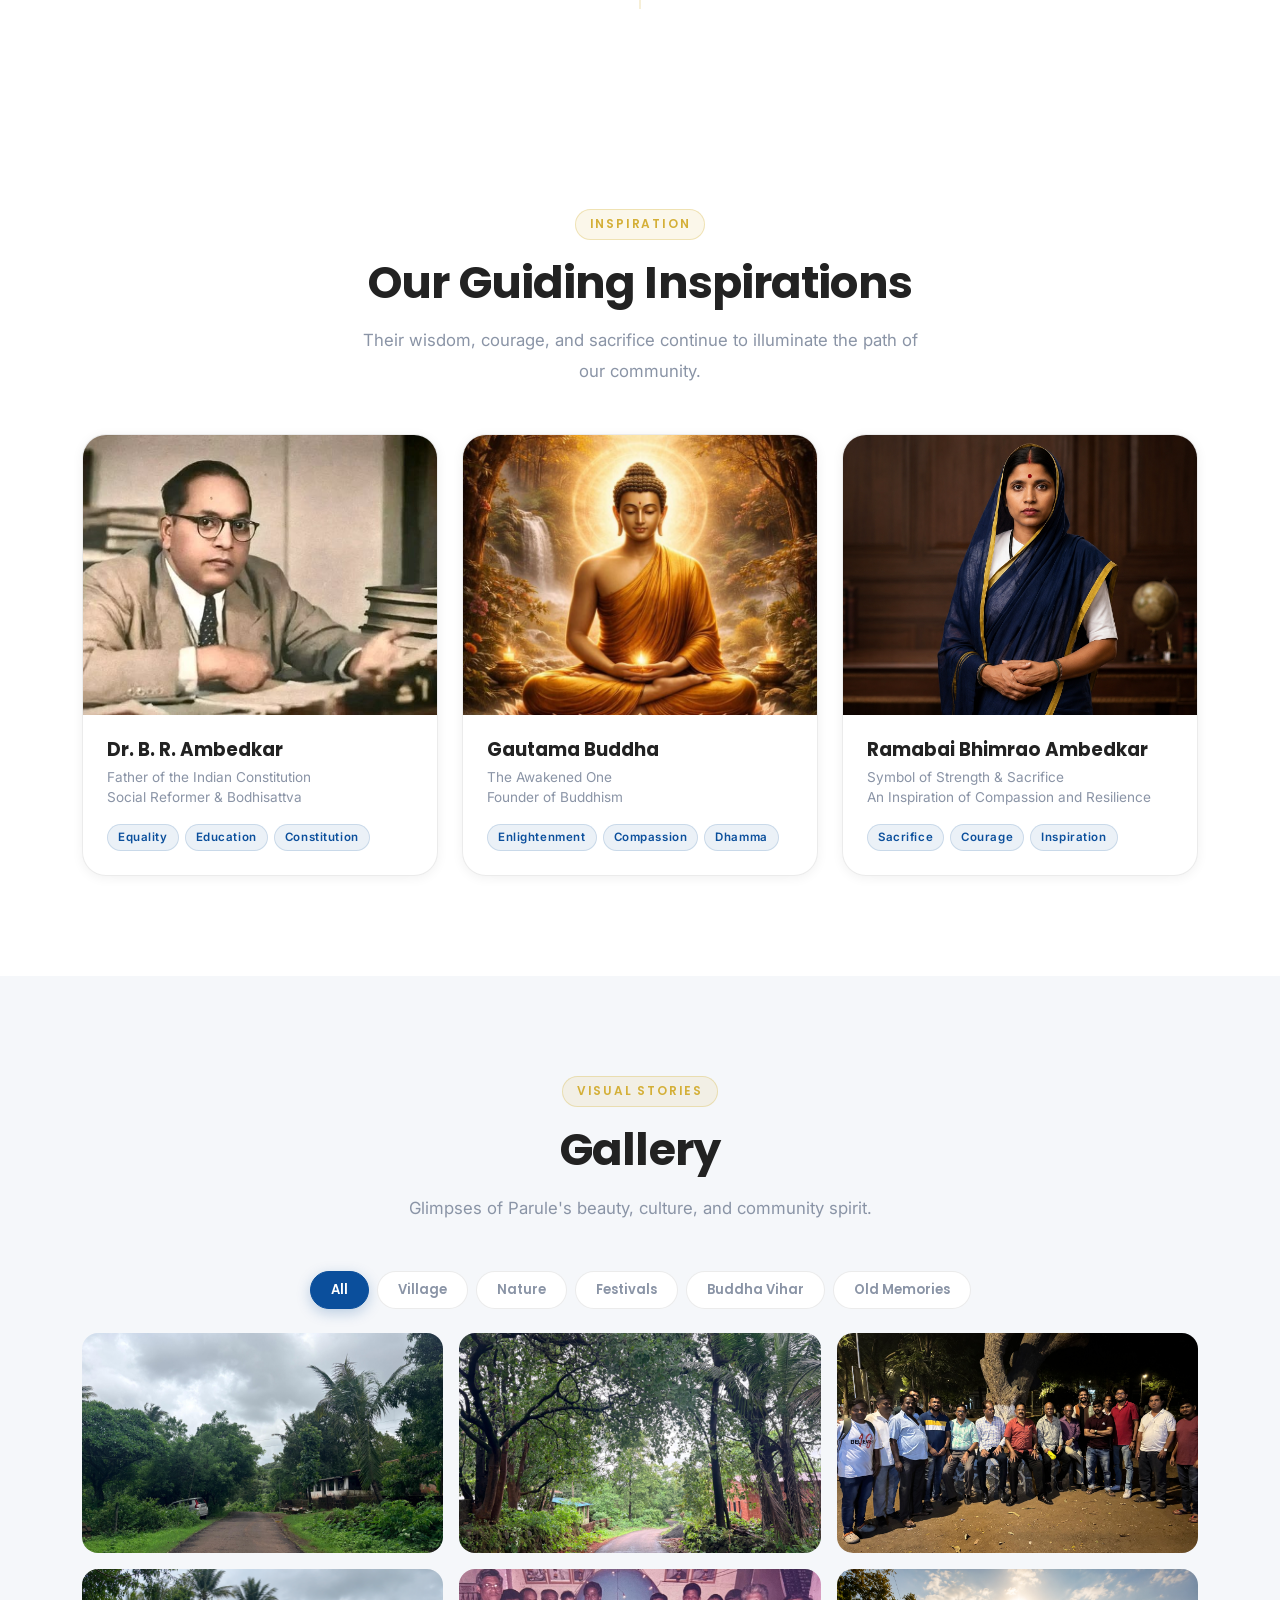
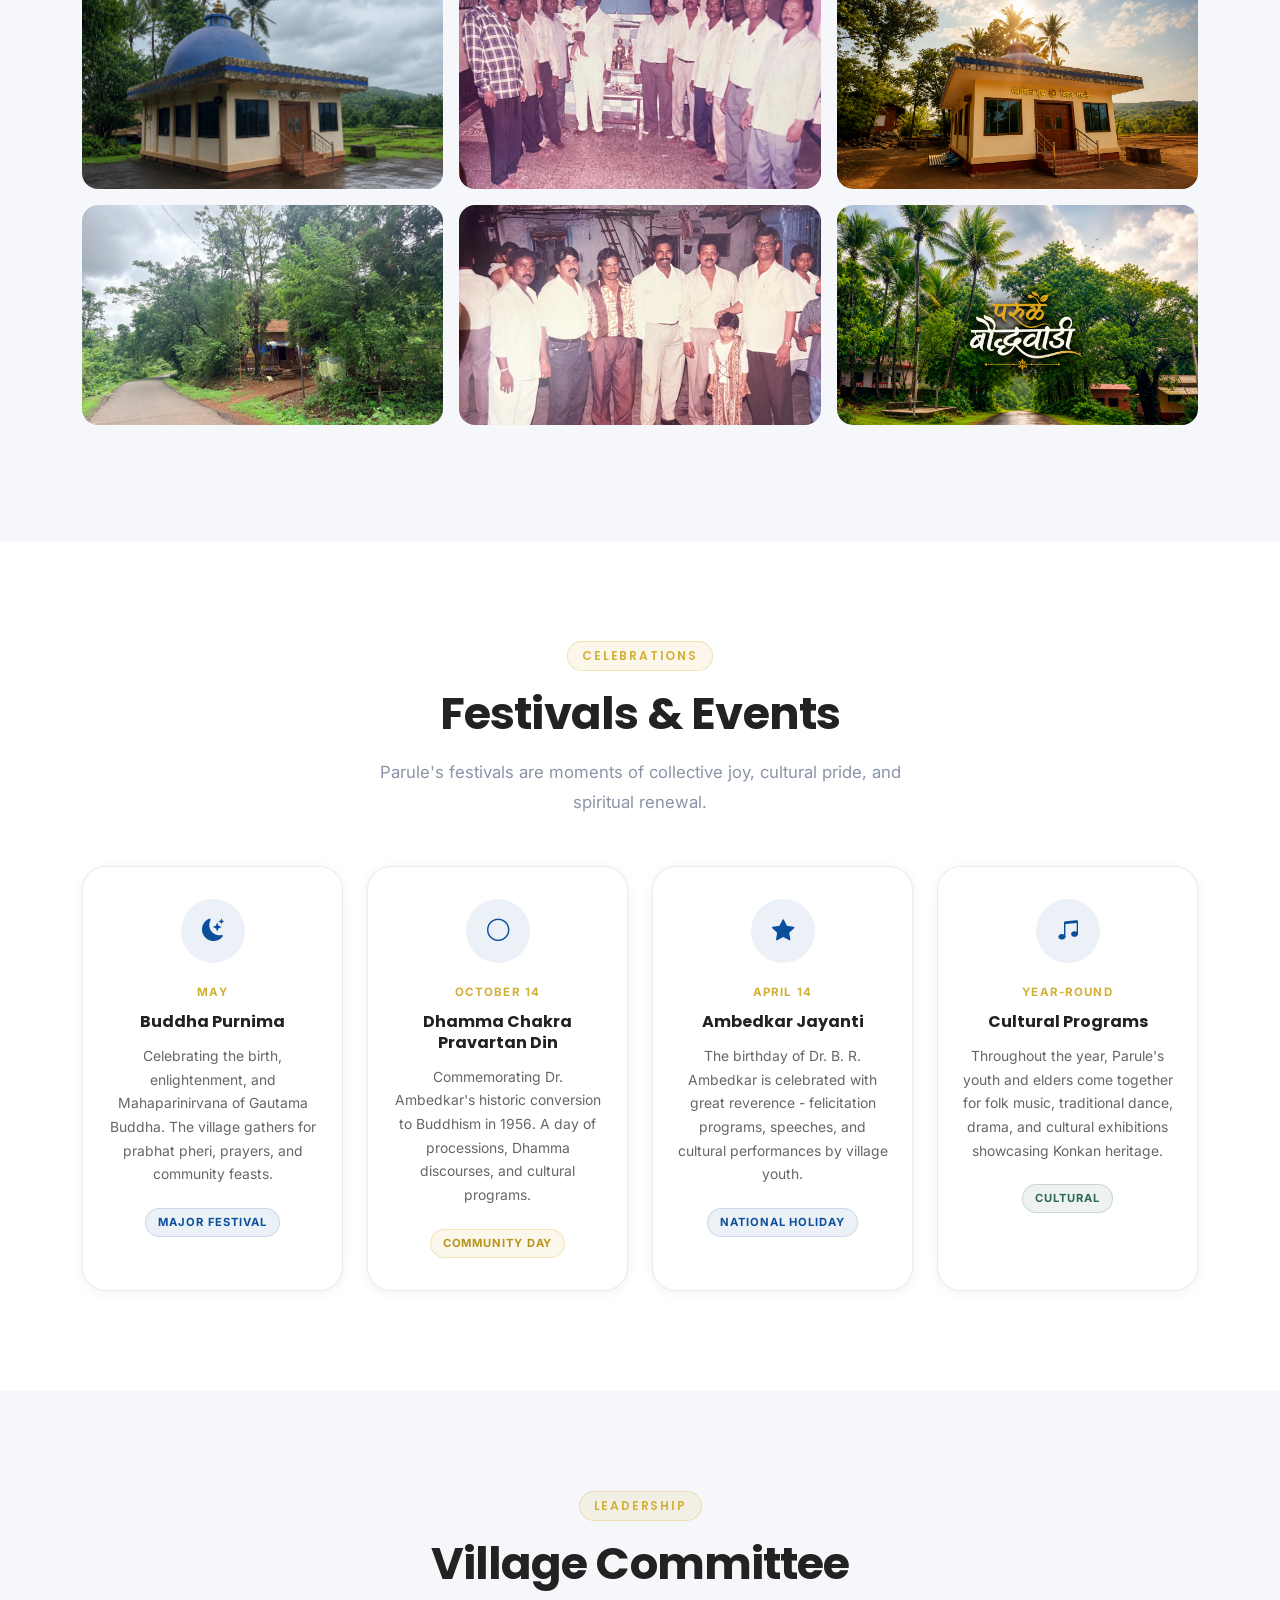
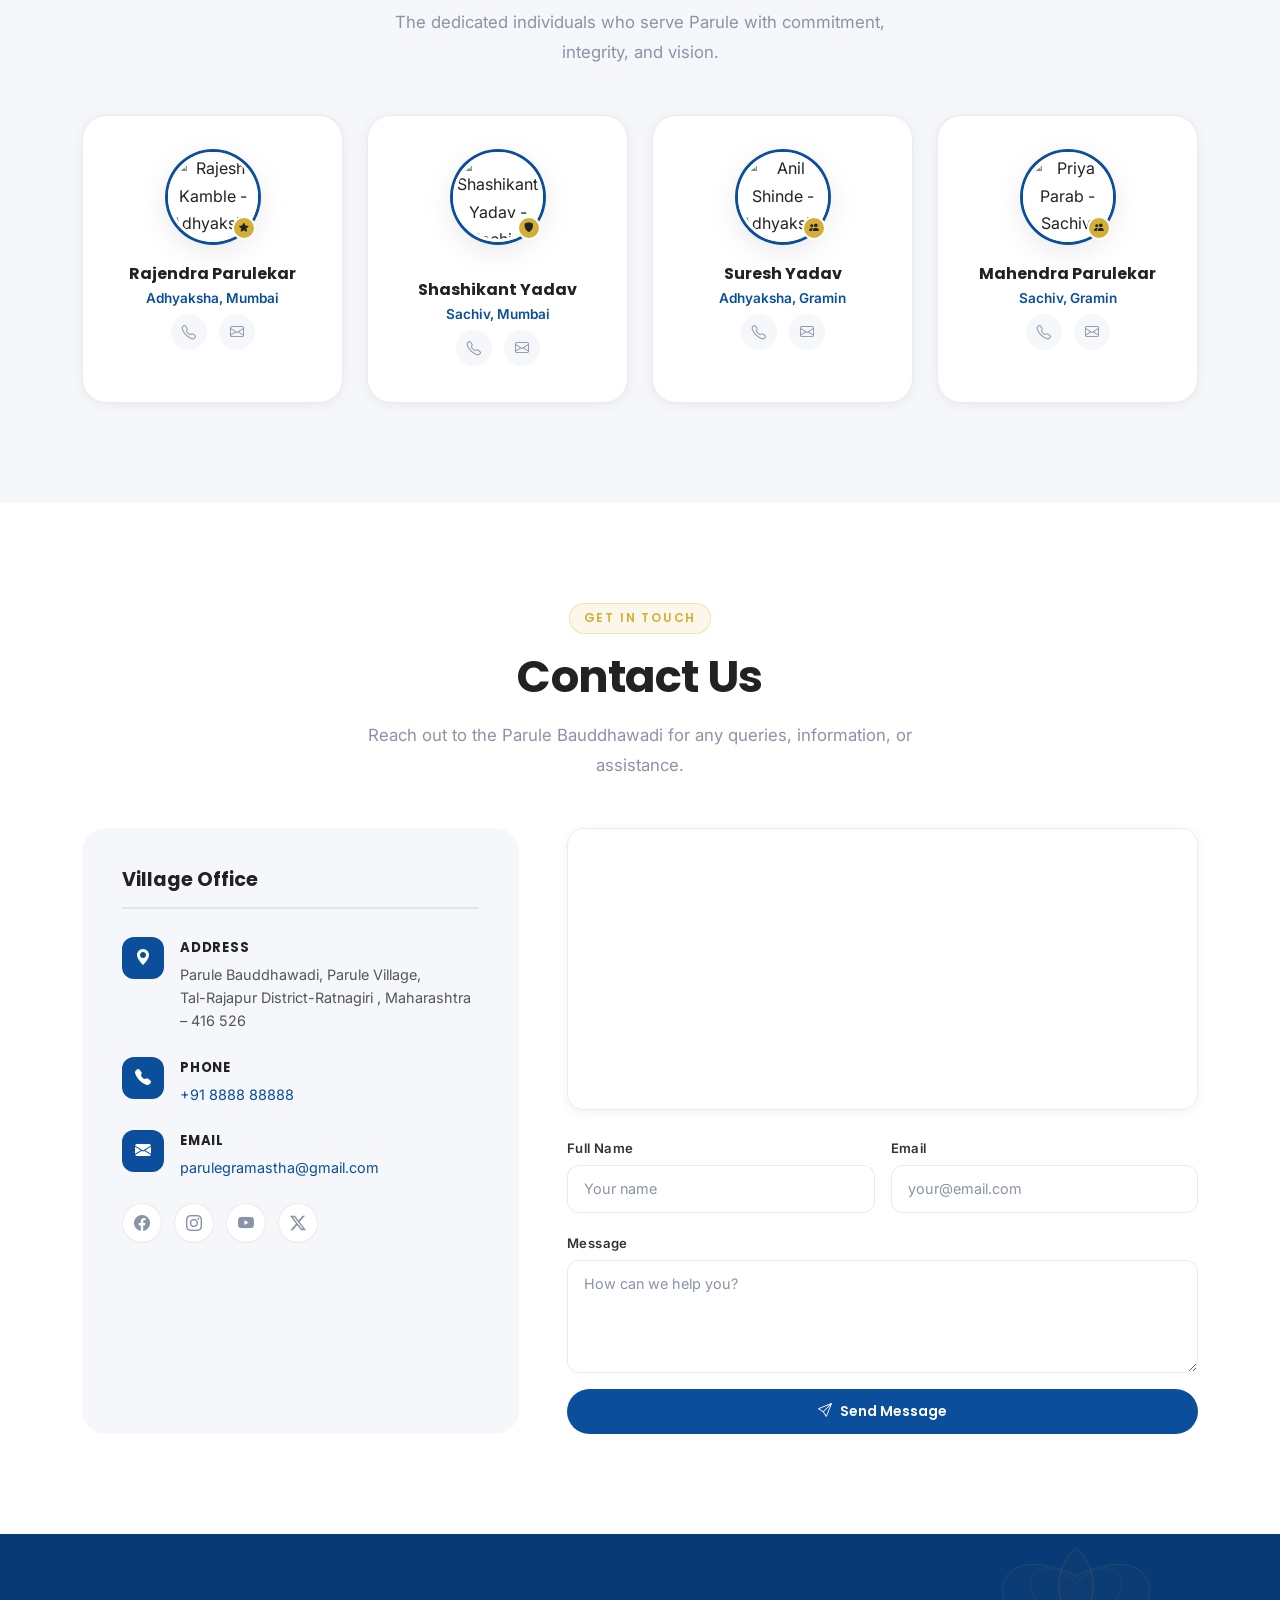
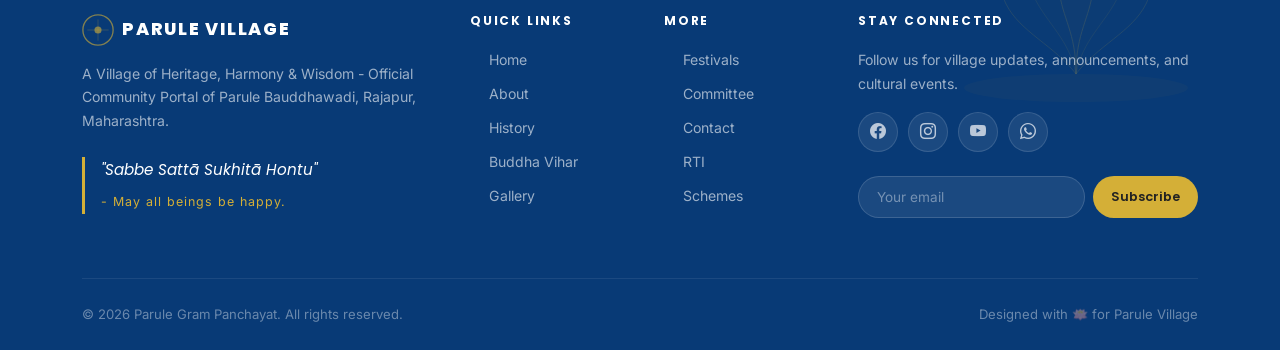
==== commit f694cc55: "Update image file extensions from .jpg to .JPG" ====
--- a/index.html
+++ b/index.html
@@ -856,7 +856,7 @@
           </a>
 
           <a
-            href="images/gallery/parule3.jpg"
+            href="images/gallery/parule3.JPG"
             class="gallery-item glightbox gallery-item--tall"
             data-category="village"
             data-gallery="parule"
@@ -864,7 +864,7 @@
             aria-label="View Village Life full size"
           >
             <img
-              src="images/gallery/parule3.jpg"
+              src="images/gallery/parule3.JPG"
               alt="Traditional village life in Konkan region"
               loading="lazy"
             />
@@ -875,7 +875,7 @@
           </a>
 
           <a
-            href="images/gallery/parule4.jpg"
+            href="images/gallery/parule4.JPG"
             class="gallery-item glightbox"
             data-category="festivals"
             data-gallery="parule"
@@ -883,7 +883,7 @@
             aria-label="View Village Festival full size"
           >
             <img
-              src="images/gallery/parule4.jpg"
+              src="images/gallery/parule4.JPG"
               alt="Vibrant festival celebration in Parule village"
               loading="lazy"
             />
@@ -894,7 +894,7 @@
           </a>
 
           <a
-            href="images/gallery/parule5.jpg"
+            href="images/gallery/parule5.JPG"
             class="gallery-item glightbox"
             data-category="memories"
             data-gallery="parule"
@@ -902,7 +902,7 @@
             aria-label="View River View full size"
           >
             <img
-              src="images/gallery/parule5.jpg"
+              src="images/gallery/parule5.JPG"
               alt="Pristine river flowing near Parule village"
               loading="lazy"
             />
